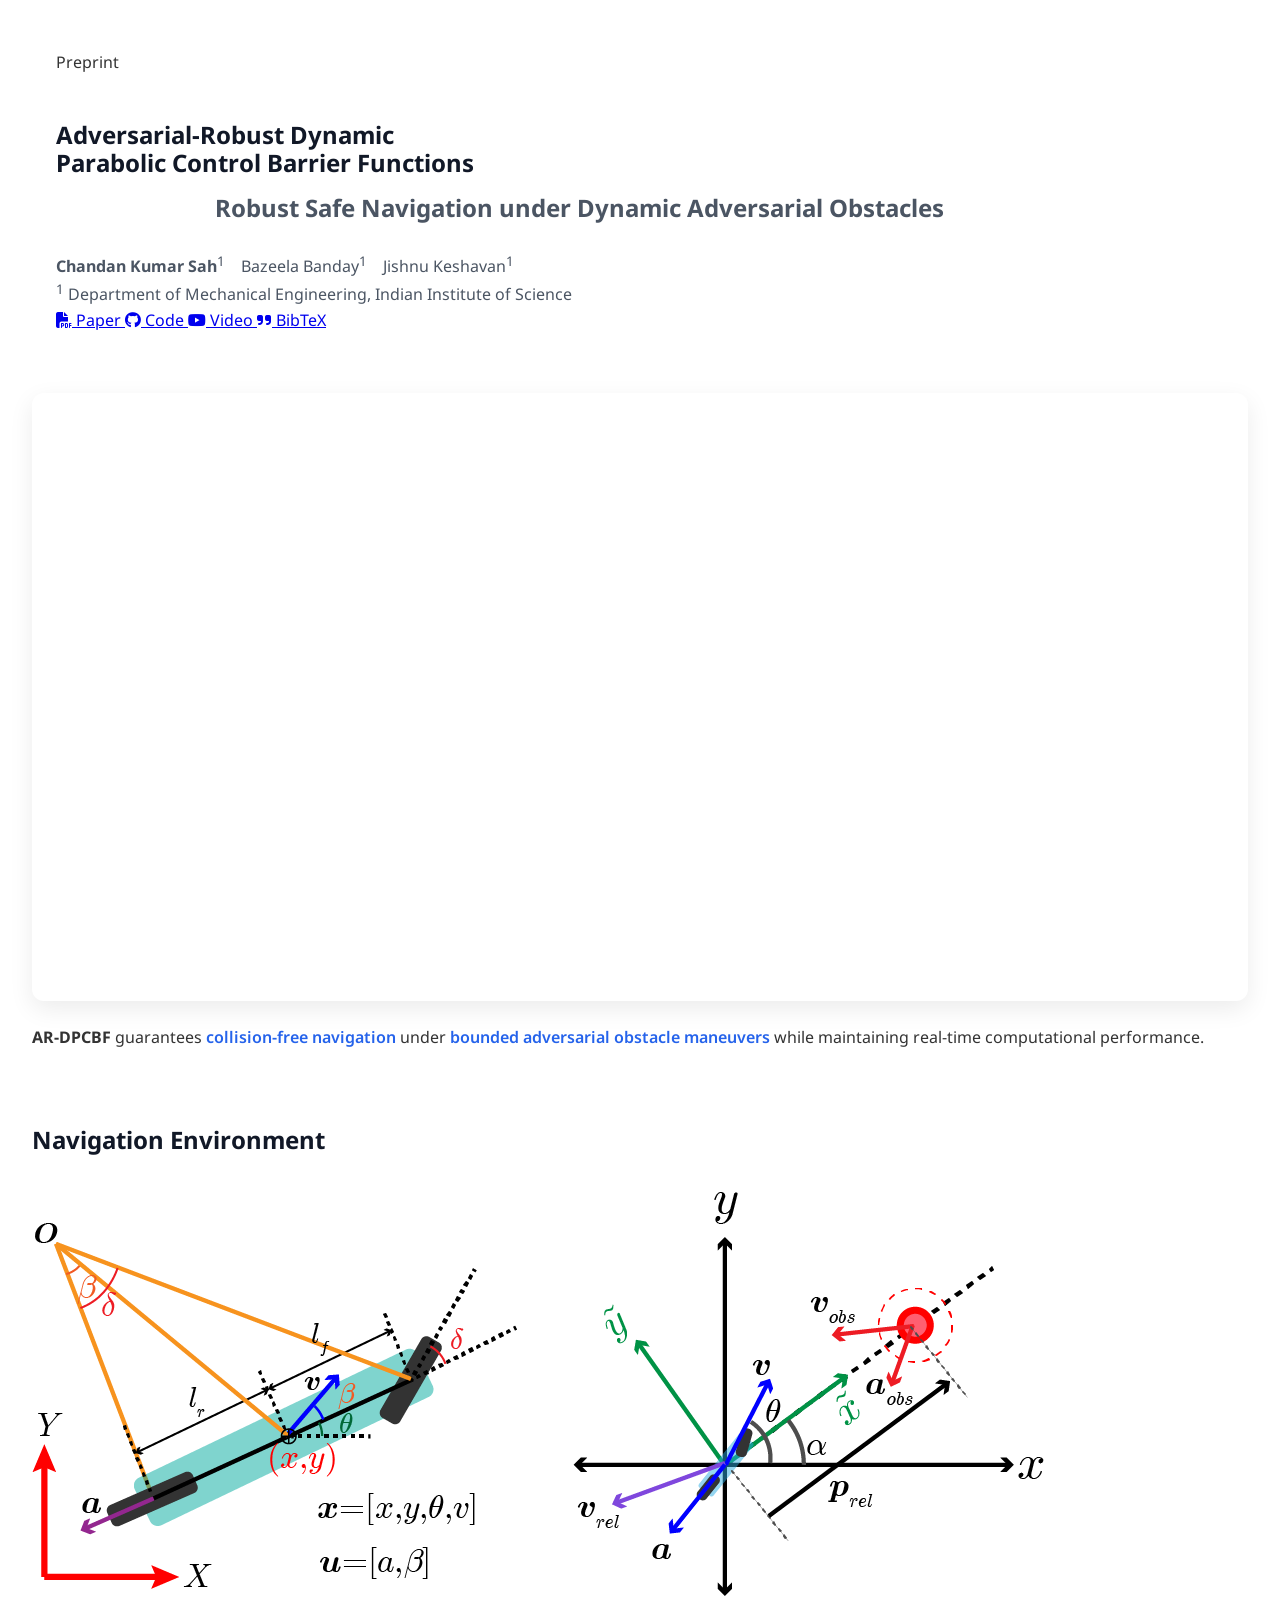
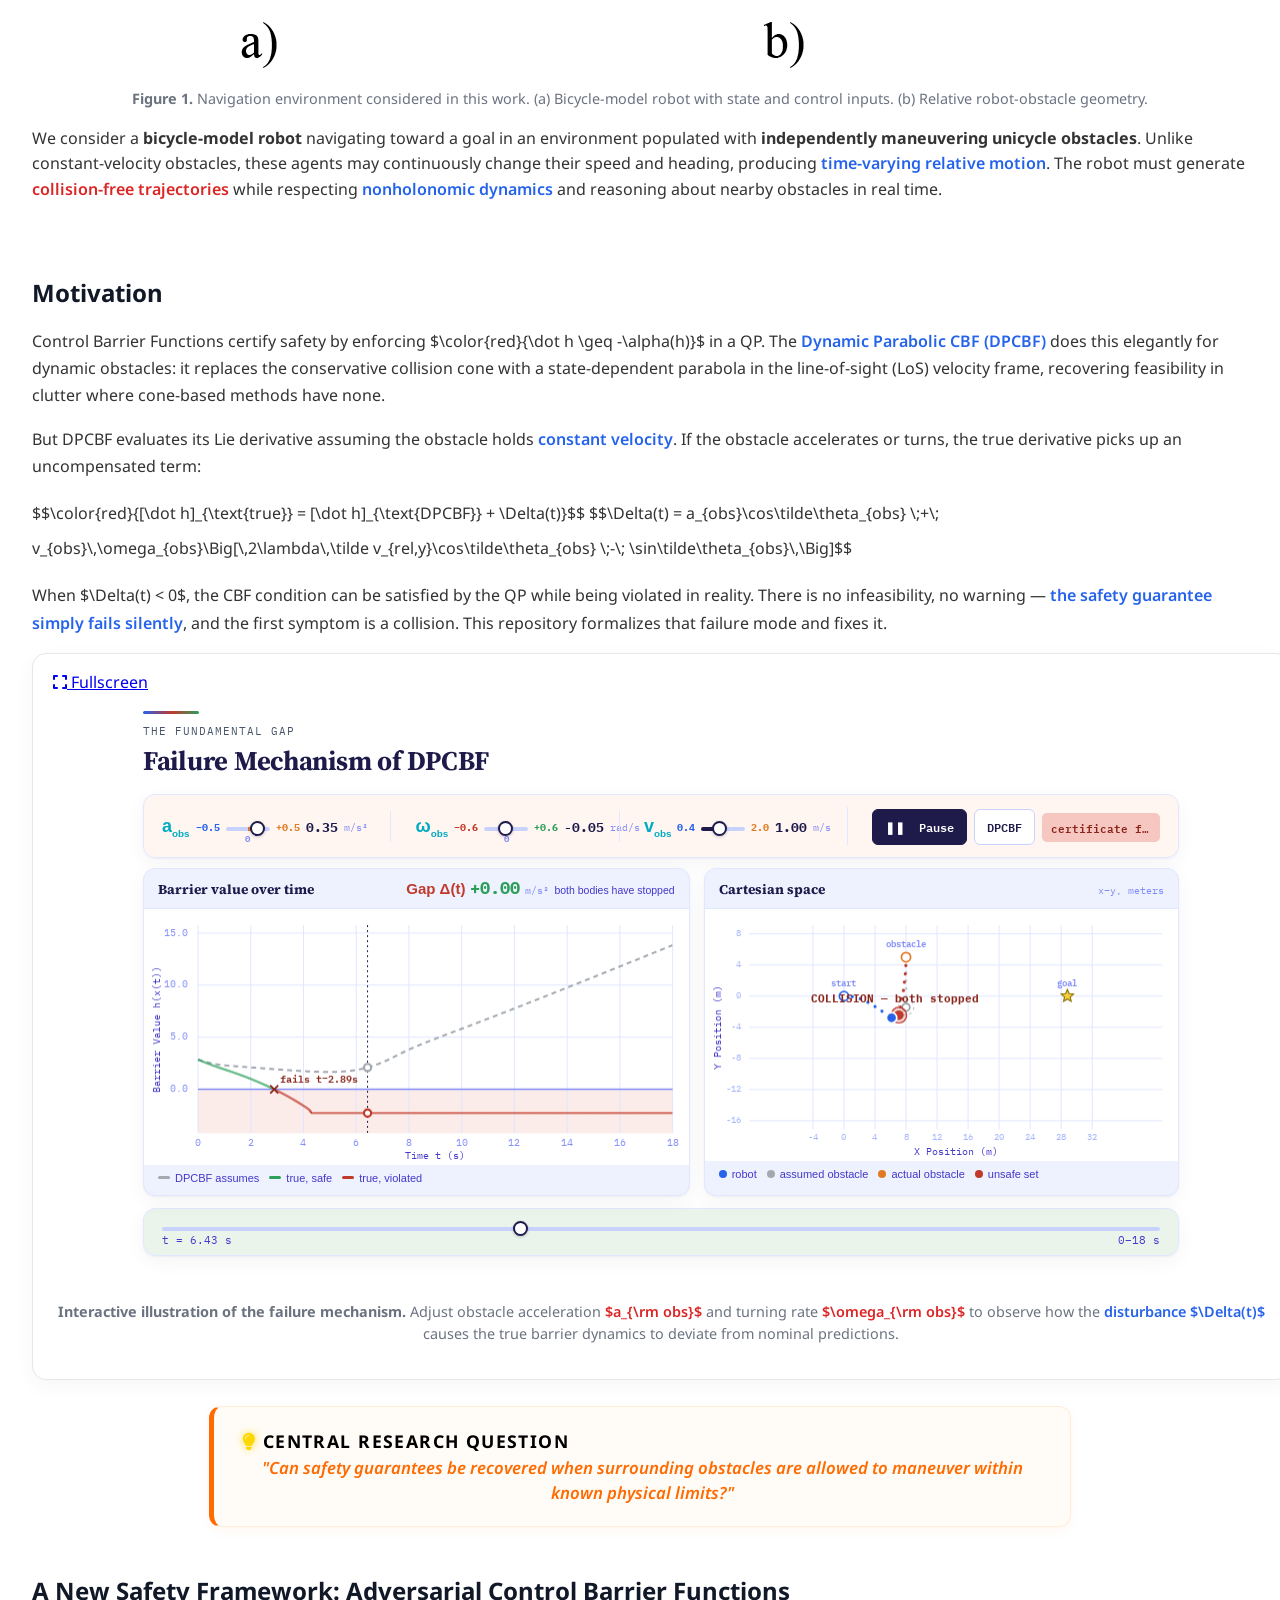
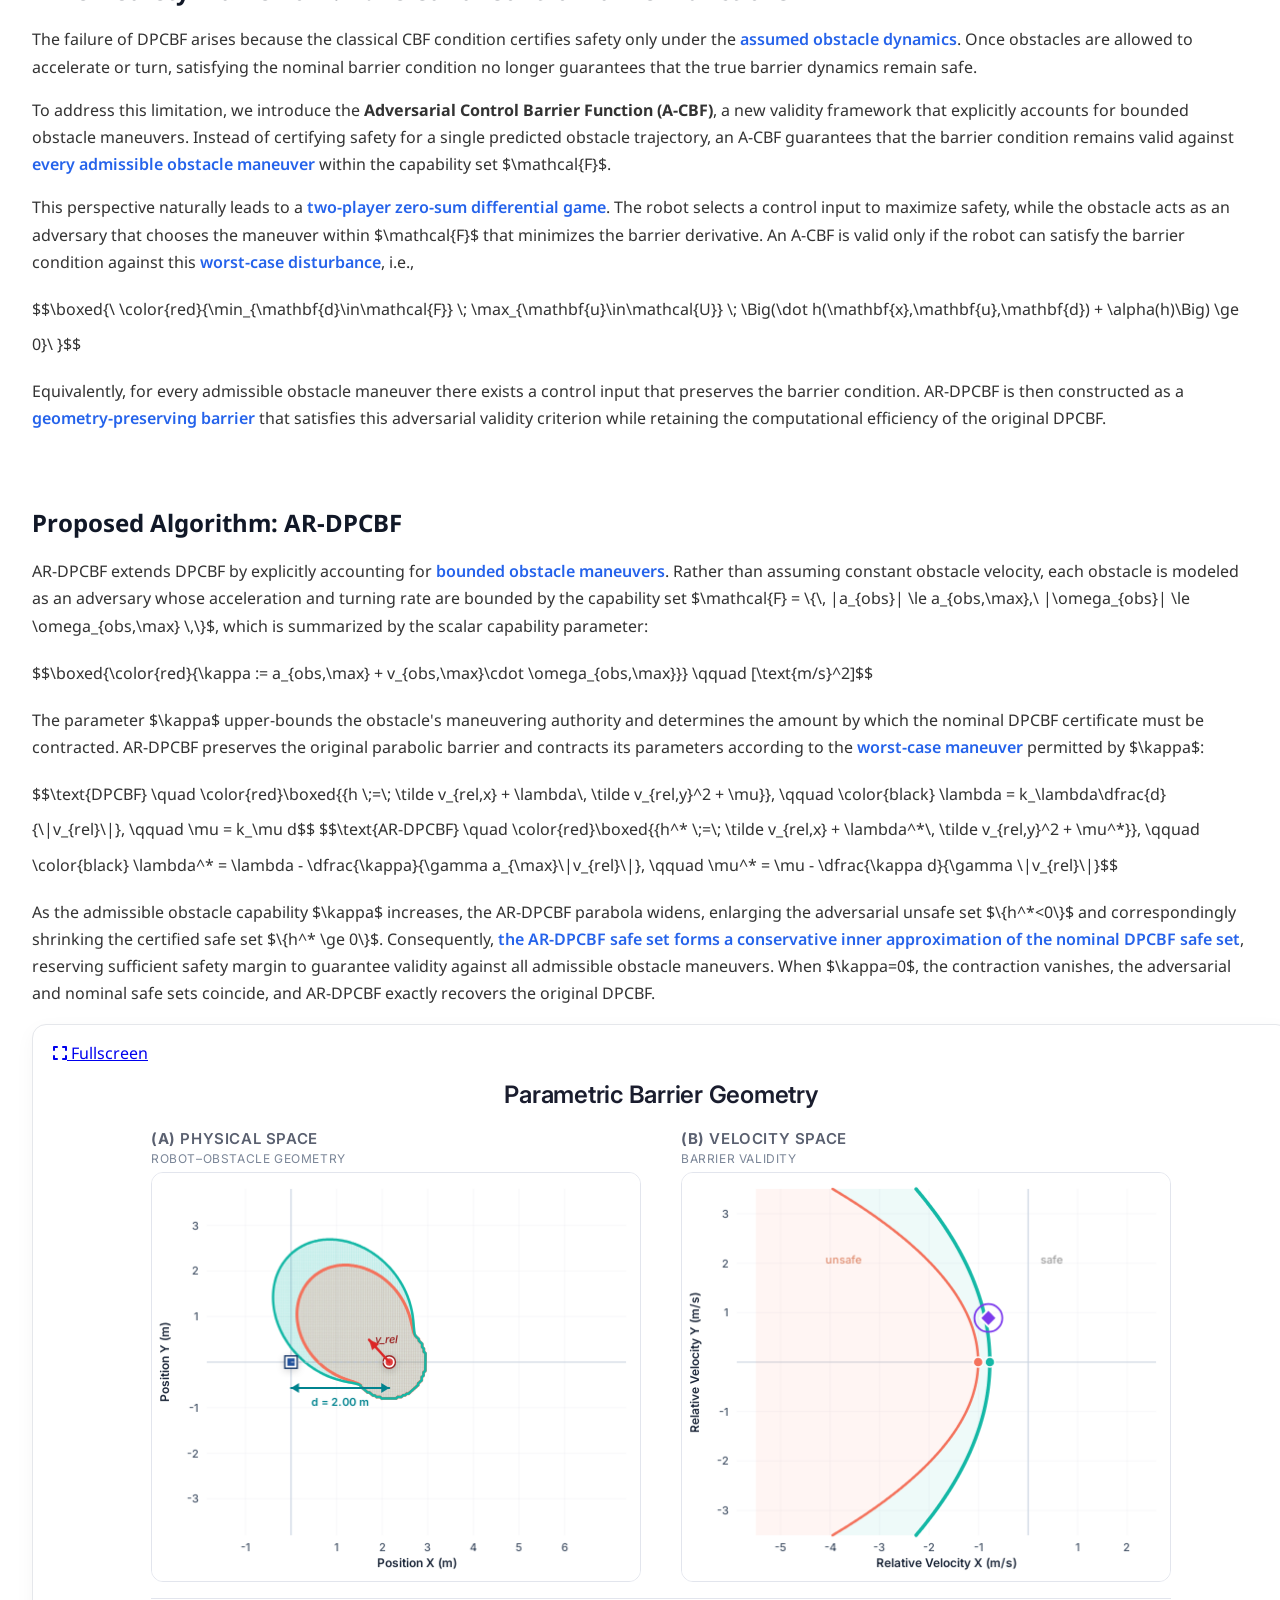
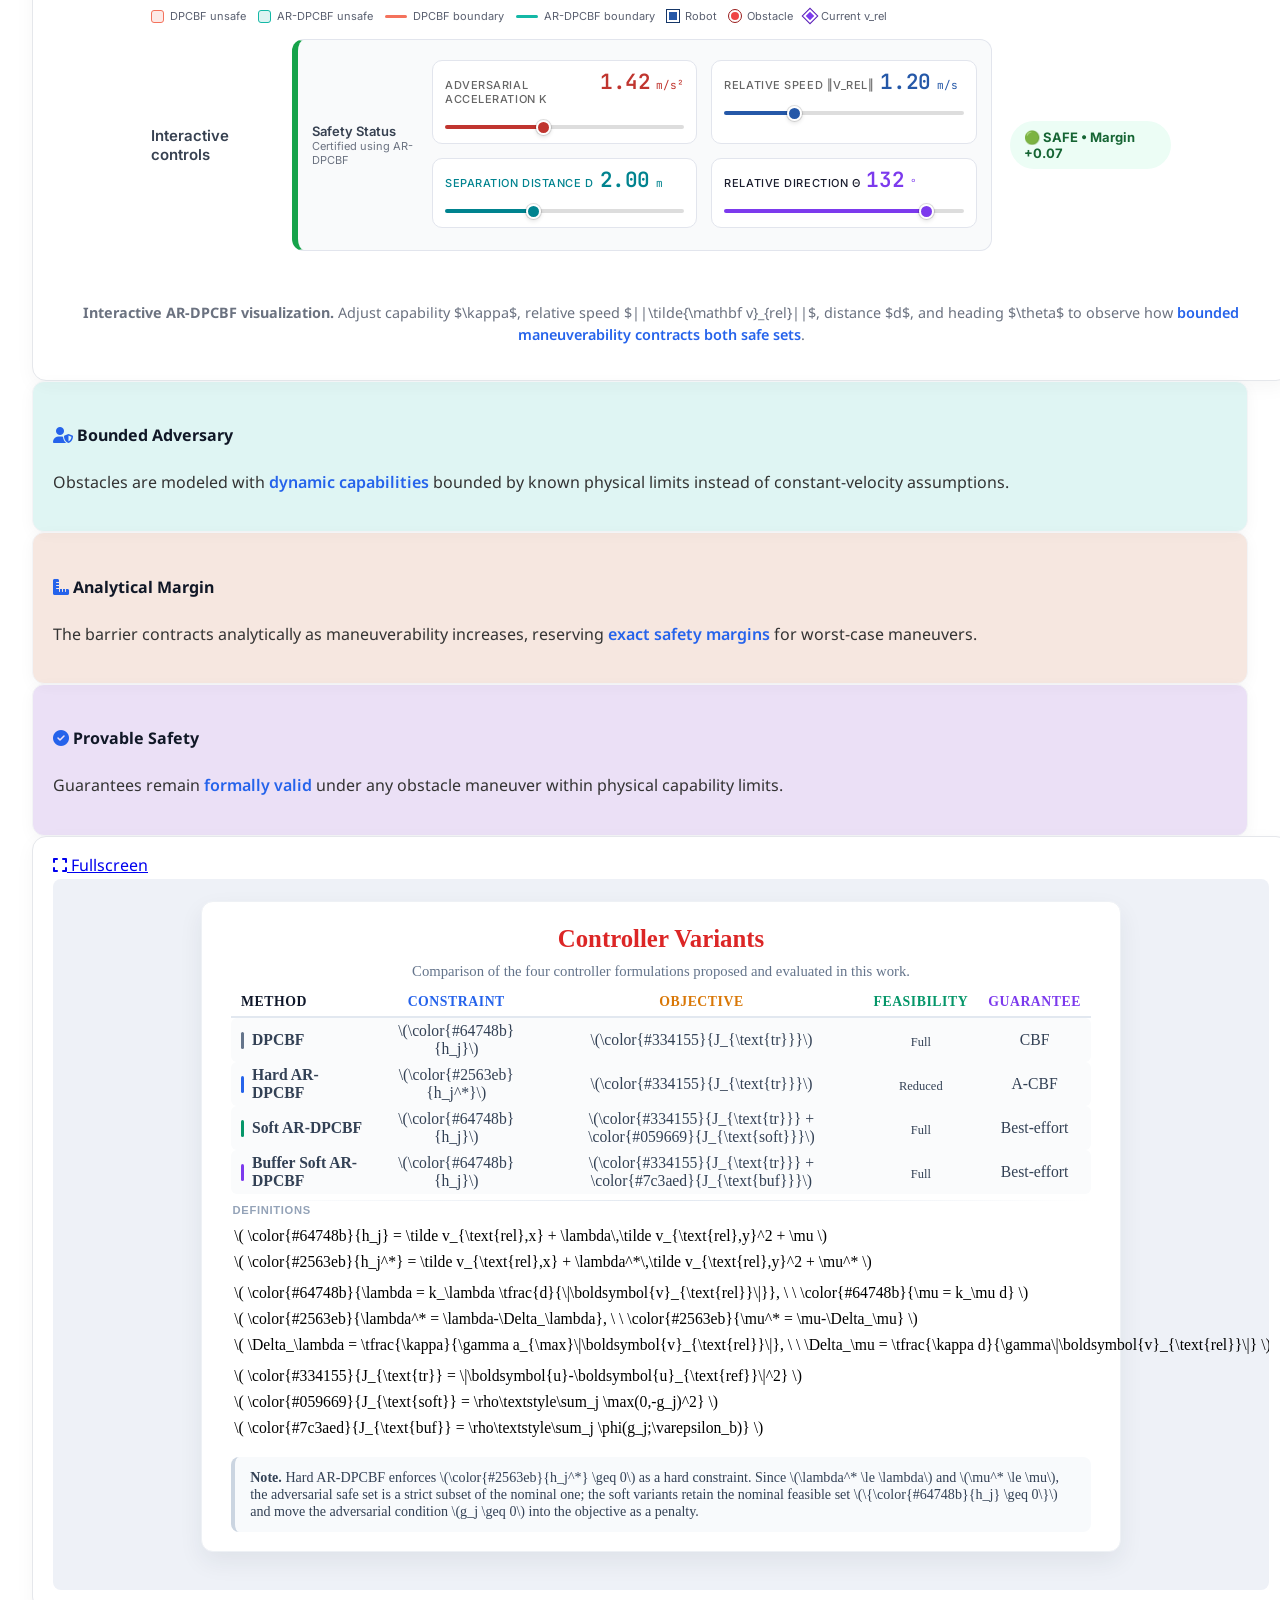
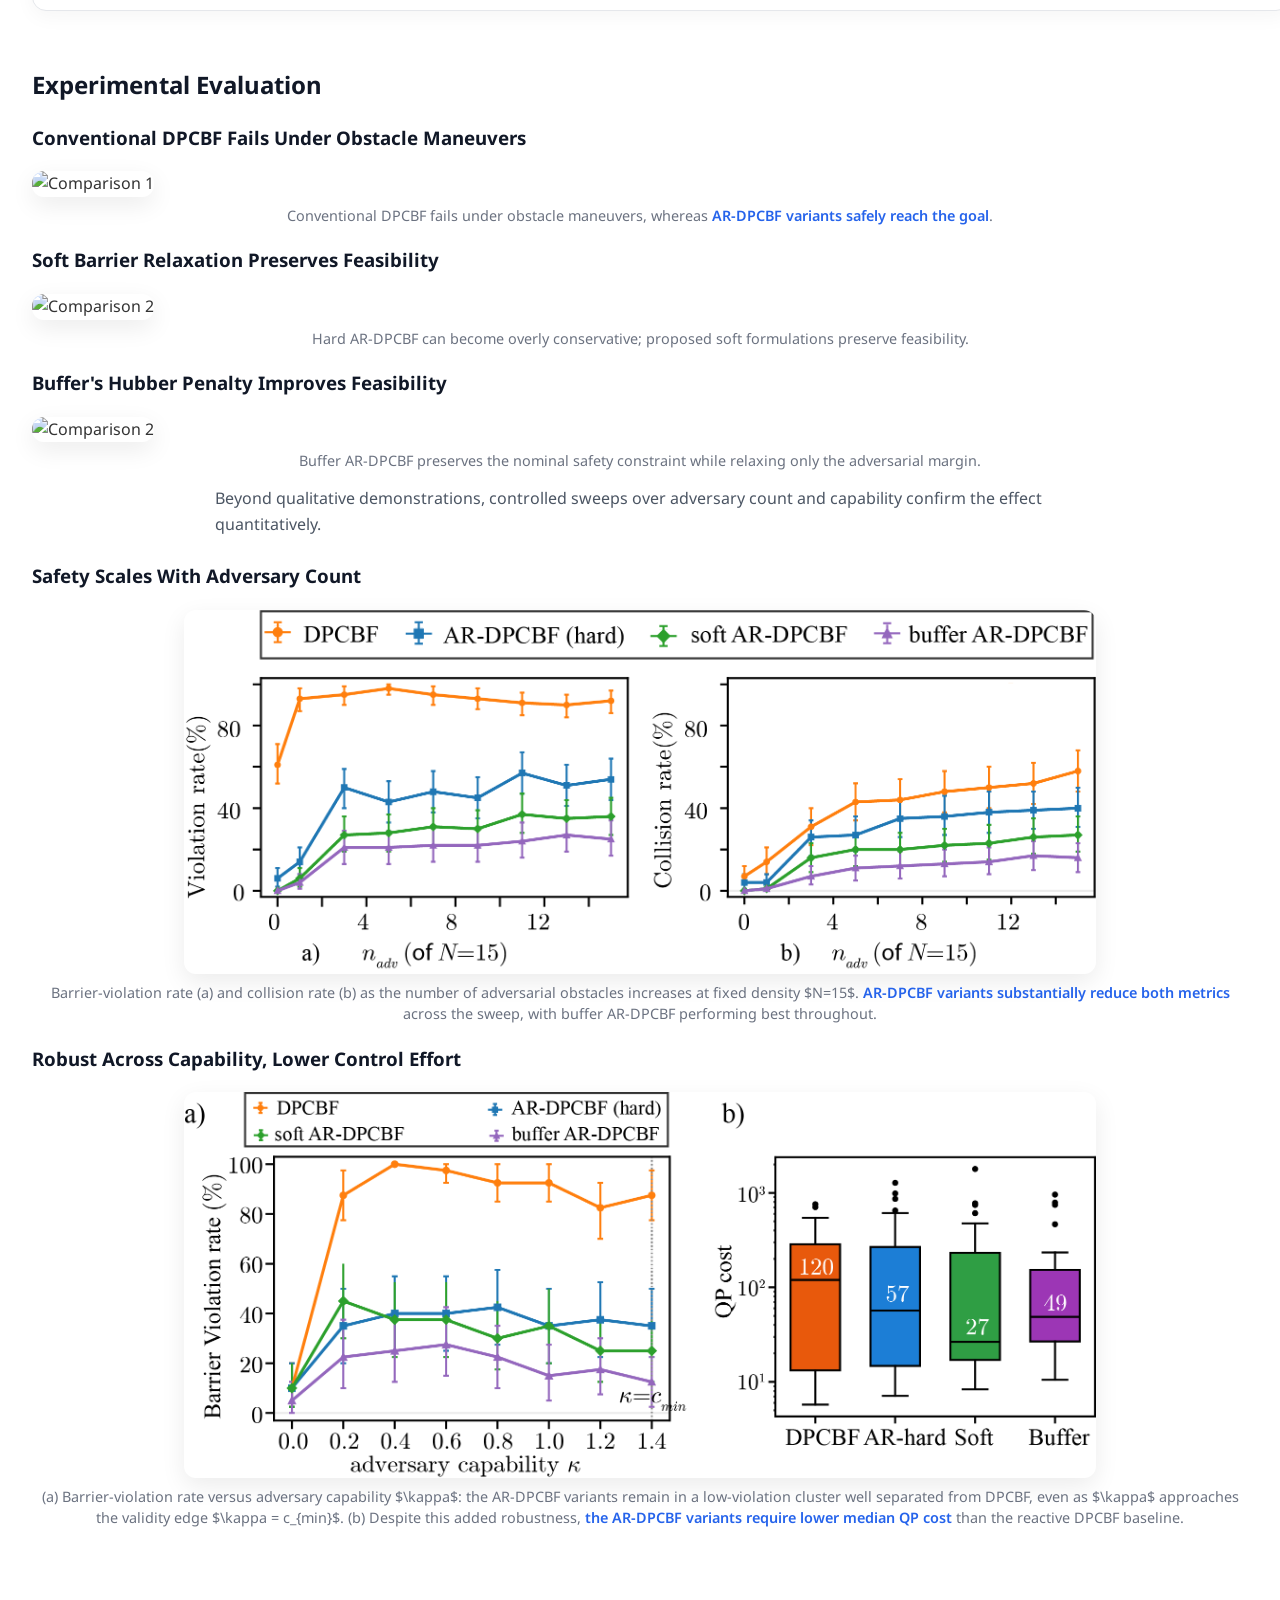
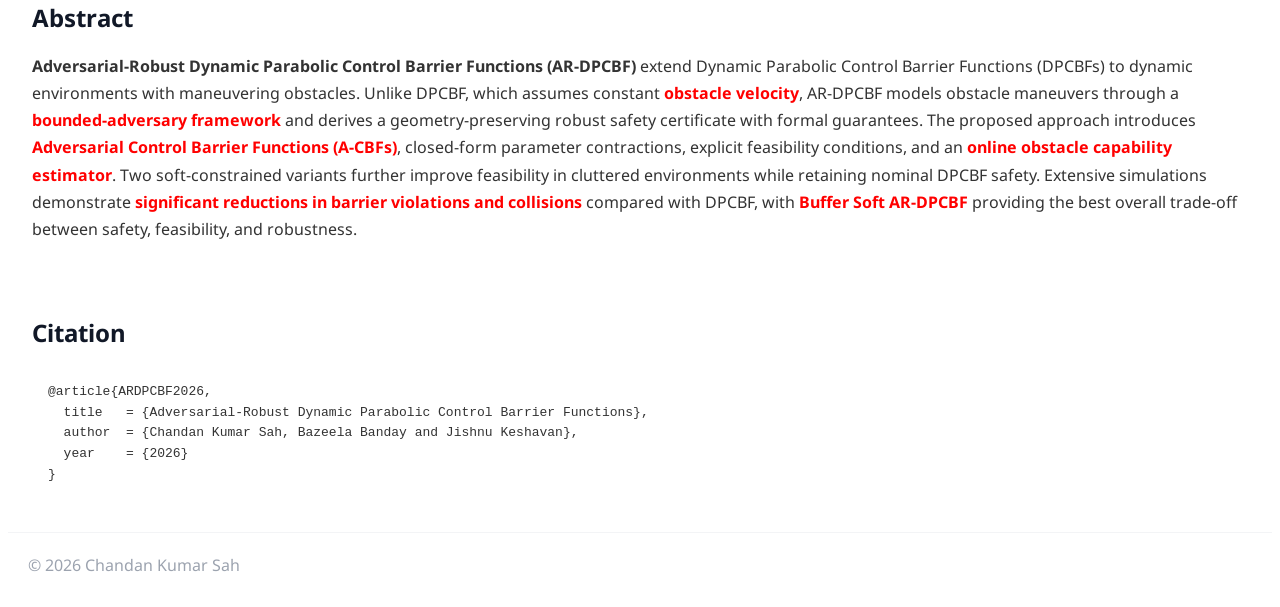
==== index.html @ 62195f5b "Update index.html" ====
<!DOCTYPE html>
<html lang="en">

<head>
    <!-- KaTeX (math-italic font genuinely derived from cmmi10 / cmmib10, unlike MathJax's redrawn approximation) -->
    <link rel="stylesheet" href="https://cdn.jsdelivr.net/npm/katex@0.16.9/dist/katex.min.css">
    <script defer src="https://cdn.jsdelivr.net/npm/katex@0.16.9/dist/katex.min.js"></script>
    <script defer src="https://cdn.jsdelivr.net/npm/katex@0.16.9/dist/contrib/auto-render.min.js"
        onload="renderMathInElement(document.body, {
            delimiters: [
                {left: '$$', right: '$$', display: true},
                {left: '\\[', right: '\\]', display: true},
                {left: '$', right: '$', display: false},
                {left: '\\(', right: '\\)', display: false}
            ]
        });"></script>

    <meta charset="UTF-8">
    <meta name="viewport" content="width=device-width, initial-scale=1">

    <title>Adversarial-Robust Dynamic Parabolic Control Barrier Functions</title>

    <meta name="description"
          content="Project page for Adversarial-Robust Dynamic Parabolic Control Barrier Functions">

    <!-- Fonts -->
    <link href="https://fonts.googleapis.com/css?family=Google+Sans|Noto+Sans|Castoro" rel="stylesheet">

    <!-- Bulma -->
    <link rel="stylesheet" href="https://cdn.jsdelivr.net/npm/bulma@0.9.4/css/bulma.min.css">

    <!-- Font Awesome -->
    <link rel="stylesheet" href="https://cdnjs.cloudflare.com/ajax/libs/font-awesome/6.6.0/css/all.min.css">

    <!-- Academicons -->
    <link rel="stylesheet" href="https://cdn.jsdelivr.net/gh/jpswalsh/academicons@1/css/academicons.min.css">

    <!-- Custom CSS -->
    <link rel="stylesheet" href="static/css/style.css">

    <!-- Scoped blue highlight style for important terms -->
    <style>
        .hl-blue { color: #2563eb; font-weight: 600; }
    </style>
</head>

<body>

<!-- HERO -->
<section class="hero section-compact">
    <div class="hero-body">
        <div class="container is-max-desktop has-text-centered">
            <span class="tag is-info is-medium is-rounded">Preprint</span>
            <br><br>

            <h1 class="title is-1 publication-title">
                Adversarial-Robust Dynamic<br>Parabolic Control Barrier Functions
            </h1>

            <h2 class="subtitle is-4">
                Robust Safe Navigation under Dynamic Adversarial Obstacles
            </h2>

            <!-- Authors -->
            <div class="is-size-5 publication-authors">
                <span class="author-block"><strong>Chandan Kumar Sah</strong><sup>1</sup></span>
                &nbsp;&nbsp;
                <span class="author-block">Bazeela Banday<sup>1</sup></span>
                &nbsp;&nbsp;
                <span class="author-block">Jishnu Keshavan<sup>1</sup></span>
            </div>

            <div class="is-size-5 publication-authors mt-2">
                <sup>1</sup> Department of Mechanical Engineering, Indian Institute of Science
            </div>

            <!-- Buttons -->
            <div class="buttons is-centered mt-4">
                <a href="#" class="button is-dark is-rounded">
                    <span class="icon"><i class="fas fa-file-pdf"></i></span>
                    <span>Paper</span>
                </a>
                <a href="#" class="button is-dark is-rounded">
                    <span class="icon"><i class="fab fa-github"></i></span>
                    <span>Code</span>
                </a>
                <a href="#" class="button is-dark is-rounded">
                    <span class="icon"><i class="fab fa-youtube"></i></span>
                    <span>Video</span>
                </a>
                <a href="#citation" class="button is-dark is-rounded">
                    <span class="icon"><i class="fas fa-quote-right"></i></span>
                    <span>BibTeX</span>
                </a>
            </div>
        </div>
    </div>
</section>

<!-- HERO VIDEO -->
<section class="section section-compact pt-0">
    <div class="container is-max-desktop">
        <video class="teaser-video" autoplay muted loop playsinline preload="auto">
            <source src="static/videos/hero_buffer.mp4" type="video/mp4">
            Your browser does not support the video tag.
        </video>
        <p class="has-text-centered is-size-5 mt-3">
            <strong>AR-DPCBF</strong> guarantees <span class="hl-blue">collision-free navigation</span> under <span class="hl-blue">bounded adversarial obstacle maneuvers</span> while maintaining real-time computational performance.
        </p>
    </div>
</section>

<!-- NAVIGATION ENVIRONMENT -->
<section class="section section-compact" id="problem-setup">
    <div class="container is-max-desktop">
        <h2 class="title is-3 has-text-centered">Navigation Environment</h2>
        <div class="columns is-vcentered">
            <!-- Figure -->
            <div class="column is-6">
                <img src="static/images/bicycle_kinematics_combined.png" alt="Navigation environment">
                <p class="figure-caption">
                    <strong>Figure 1.</strong> Navigation environment considered in this work.
                    (a) Bicycle-model robot with state and control inputs.
                    (b) Relative robot-obstacle geometry.
                </p>
            </div>

            <!-- Text -->
            <div class="column is-6">
                <p class="content is-medium has-text-justified">
                    We consider a <strong>bicycle-model robot</strong> navigating toward a goal in an environment populated with <strong>independently maneuvering unicycle obstacles</strong>. Unlike constant-velocity obstacles, these agents may continuously change their speed and heading, producing <span class="hl-blue">time-varying relative motion</span>. The robot must generate <span class="highlight">collision-free trajectories</span> while respecting <span class="hl-blue">nonholonomic dynamics</span> and reasoning about nearby obstacles in real time.
                </p>
            </div>
        </div>
    </div>
</section>

<!-- MOTIVATION TITLE & INTERACTIVE MOTIVATION -->
<section class="section section-compact pt-5" id="motivation">
    <div class="container is-max-desktop">
        <h2 class="title is-3 has-text-centered mb-3">Motivation</h2>
        <div class="content mb-5">
            <p style="line-height: 1.7;">
                Control Barrier Functions certify safety by enforcing $\color{red}{\dot h \geq -\alpha(h)}$ in a QP. The <span class="hl-blue">Dynamic Parabolic CBF (DPCBF)</span> does this elegantly for dynamic obstacles: it replaces the conservative collision cone with a state-dependent parabola in the line-of-sight (LoS) velocity frame, recovering feasibility in clutter where cone-based methods have none.
            </p>
            <p style="line-height: 1.7;">
                But DPCBF evaluates its Lie derivative assuming the obstacle holds <span class="hl-blue">constant velocity</span>. If the obstacle accelerates or turns, the true derivative picks up an uncompensated term:
            </p>
            <p class="has-text-centered" style="line-height: 2.2;">
                $$\color{red}{[\dot h]_{\text{true}} = [\dot h]_{\text{DPCBF}} + \Delta(t)}$$
                $$\Delta(t) = a_{obs}\cos\tilde\theta_{obs} \;+\; v_{obs}\,\omega_{obs}\Big[\,2\lambda\,\tilde v_{rel,y}\cos\tilde\theta_{obs} \;-\; \sin\tilde\theta_{obs}\,\Big]$$
            </p>
            <p style="line-height: 1.7;">
                When $\Delta(t) < 0$, the CBF condition can be satisfied by the QP while being violated in reality. There is no infeasibility, no warning &mdash; <span class="hl-blue">the safety guarantee simply fails silently</span>, and the first symptom is a collision. This repository formalizes that failure mode and fixes it.
            </p>
        </div>
        <div class="interactive-card">
            <div class="level is-mobile mb-2">
                <div class="level-left"></div>
                <div class="level-right">
                    <a href="static/interactive/motivation_updated.html" target="_blank" class="button is-light is-small is-rounded">
                        <span class="icon"><i class="fas fa-expand"></i></span>
                        <span>Fullscreen</span>
                    </a>
                </div>
            </div>

            <iframe src="static/interactive/motivation_updated.html" class="interactive-frame" scrolling="no" style="overflow: hidden;" loading="lazy"></iframe>

            <p class="figure-caption mt-3">
                <strong>Interactive illustration of the failure mechanism.</strong> Adjust obstacle acceleration <span class="highlight">$a_{\rm obs}$</span> and turning rate <span class="highlight">$\omega_{\rm obs}$</span> to observe how the <span class="hl-blue">disturbance $\Delta(t)$</span> causes the true barrier dynamics to deviate from nominal predictions.
            </p>
        </div>
    </div>
</section>

<!-- HIGHLIGHTED CENTRAL QUESTION CALLOUT -->
<section class="section py-3">
    <div class="container is-max-desktop">
        <div class="question-callout py-3 my-2">
            <div class="has-text-centered mb-3">
                <span class="uppercase-label" style="color: #000000; font-size: 1.1rem;">
                    <i class="fas fa-lightbulb mr-2" style="color: #FFD700; text-shadow: 0 0 8px rgba(255, 215, 0, 0.8);"></i> Central Research Question
                </span>
            </div>
            <h3 class="callout-question has-text-centered" style="color: #000000; font-size: 1.65rem; line-height: 1.5;">
                "Can safety guarantees be recovered when surrounding obstacles are allowed to maneuver within known physical limits?"
            </h3>
        </div>
    </div>
</section>

<!-- A NEW SAFETY FRAMEWORK: A-CBF -->
<section class="section section-compact py-5" id="acbf">
    <div class="container is-max-desktop">
        <h2 class="title is-3 has-text-centered mb-4">A New Safety Framework: Adversarial Control Barrier Functions</h2>
        <div class="content mb-5">
            <p style="line-height: 1.7;">
                The failure of DPCBF arises because the classical CBF condition certifies safety only under the <span class="hl-blue">assumed obstacle dynamics</span>. Once obstacles are allowed to accelerate or turn, satisfying the nominal barrier condition no longer guarantees that the true barrier dynamics remain safe.
            </p>
            <p style="line-height: 1.7;">
                To address this limitation, we introduce the <strong>Adversarial Control Barrier Function (A-CBF)</strong>, a new validity framework that explicitly accounts for bounded obstacle maneuvers. Instead of certifying safety for a single predicted obstacle trajectory, an A-CBF guarantees that the barrier condition remains valid against <span class="hl-blue">every admissible obstacle maneuver</span> within the capability set $\mathcal{F}$.
            </p>
            <p style="line-height: 1.7;">
                This perspective naturally leads to a <span class="hl-blue">two-player zero-sum differential game</span>. The robot selects a control input to maximize safety, while the obstacle acts as an adversary that chooses the maneuver within $\mathcal{F}$ that minimizes the barrier derivative. An A-CBF is valid only if the robot can satisfy the barrier condition against this <span class="hl-blue">worst-case disturbance</span>, i.e.,
            </p>
            <p class="has-text-centered" style="line-height: 2.2;">
                $$\boxed{\ \color{red}{\min_{\mathbf{d}\in\mathcal{F}} \; \max_{\mathbf{u}\in\mathcal{U}} \; \Big(\dot h(\mathbf{x},\mathbf{u},\mathbf{d}) + \alpha(h)\Big) \ge 0}\ }$$
            </p>
            <p style="line-height: 1.7;">
                Equivalently, for every admissible obstacle maneuver there exists a control input that preserves the barrier condition. AR-DPCBF is then constructed as a <span class="hl-blue">geometry-preserving barrier</span> that satisfies this adversarial validity criterion while retaining the computational efficiency of the original DPCBF.
            </p>
        </div>
    </div>
</section>

<!-- PROPOSED ALGORITHM: AR-DPCBF -->
<section class="section section-compact py-6" id="insight">
    <div class="container is-max-desktop">
        <h2 class="title is-3 has-text-centered mb-4">Proposed Algorithm: AR-DPCBF</h2>
        <div class="content mb-5">
            <p style="line-height: 1.7;">
                AR-DPCBF extends DPCBF by explicitly accounting for <span class="hl-blue">bounded obstacle maneuvers</span>. Rather than assuming constant obstacle velocity, each obstacle is modeled as an adversary whose acceleration and turning rate are bounded by the capability set $\mathcal{F} = \{\, |a_{obs}| \le a_{obs,\max},\ |\omega_{obs}| \le \omega_{obs,\max} \,\}$, which is summarized by the scalar capability parameter:
            </p>
            <p class="has-text-centered" style="line-height: 2.2;">
                $$\boxed{\color{red}{\kappa := a_{obs,\max} + v_{obs,\max}\cdot \omega_{obs,\max}}} \qquad [\text{m/s}^2]$$
            </p>
            <p style="line-height: 1.7;">
                The parameter $\kappa$ upper-bounds the obstacle's maneuvering authority and determines the amount by which the nominal DPCBF certificate must be contracted. AR-DPCBF preserves the original parabolic barrier and contracts its parameters according to the <span class="hl-blue">worst-case maneuver</span> permitted by $\kappa$:
            </p>
            <p class="has-text-centered" style="line-height: 2.2;">
                $$\text{DPCBF} \quad \color{red}\boxed{{h \;=\; \tilde v_{rel,x} + \lambda\, \tilde v_{rel,y}^2 + \mu}}, \qquad \color{black} \lambda = k_\lambda\dfrac{d}{\|v_{rel}\|}, \qquad \mu = k_\mu d$$
                $$\text{AR-DPCBF} \quad \color{red}\boxed{{h^* \;=\; \tilde v_{rel,x} + \lambda^*\, \tilde v_{rel,y}^2 + \mu^*}}, \qquad \color{black} \lambda^* = \lambda - \dfrac{\kappa}{\gamma a_{\max}\|v_{rel}\|}, \qquad \mu^* = \mu - \dfrac{\kappa d}{\gamma \|v_{rel}\|}$$
            </p>
            <p style="line-height: 1.7;">
                As the admissible obstacle capability $\kappa$ increases, the AR-DPCBF parabola widens, enlarging the adversarial unsafe set $\{h^*<0\}$ and correspondingly shrinking the certified safe set $\{h^* \ge 0\}$. Consequently, <span class="hl-blue">the AR-DPCBF safe set forms a conservative inner approximation of the nominal DPCBF safe set</span>, reserving sufficient safety margin to guarantee validity against all admissible obstacle maneuvers. When $\kappa=0$, the contraction vanishes, the adversarial and nominal safe sets coincide, and AR-DPCBF exactly recovers the original DPCBF.
            </p>
        </div>

        <!-- Interactive Visualization Card -->
        <div class="interactive-card">
            <div class="level is-mobile mb-2">
                <div class="level-left"></div>
                <div class="level-right">
                    <a href="static/interactive/ar_dpcbf_variation_embed_updated.html" target="_blank" class="button is-light is-small is-rounded">
                        <span class="icon"><i class="fas fa-expand"></i></span>
                        <span>Fullscreen</span>
                    </a>
                </div>
            </div>

            <iframe src="static/interactive/ar_dpcbf_variation_embed_updated.html" class="interactive-frame frame-large" scrolling="no" style="overflow: hidden;" loading="lazy"></iframe>

            <p class="figure-caption mt-3">
                <strong>Interactive AR-DPCBF visualization.</strong> Adjust capability $\kappa$, relative speed $||\tilde{\mathbf v}_{rel}||$, distance $d$, and heading $\theta$ to observe how <span class="hl-blue">bounded maneuverability contracts both safe sets</span>.
            </p>
        </div>

        <!-- Three Key Ideas -->
        <div class="columns is-variable is-4 mt-3">
            <div class="column">
                <div class="box insight-box p-5" style="background-color: rgba(129, 216, 208, 0.25);">
                    <h4 class="title is-5 mb-3"><i class="fas fa-user-shield text-accent mr-1"></i> Bounded Adversary</h4>
                    <p style="line-height: 1.6;">Obstacles are modeled with <span class="hl-blue">dynamic capabilities</span> bounded by known physical limits instead of constant-velocity assumptions.</p>
                </div>
            </div>
            <div class="column">
                <div class="box insight-box p-5" style="background-color: rgba(217, 158, 130, 0.25);">
                    <h4 class="title is-5 mb-3"><i class="fas fa-ruler-combined text-accent mr-1"></i> Analytical Margin</h4>
                    <p style="line-height: 1.6;">The barrier contracts analytically as maneuverability increases, reserving <span class="hl-blue">exact safety margins</span> for worst-case maneuvers.</p>
                </div>
            </div>
            <div class="column">
                <div class="box insight-box p-5" style="background-color: rgba(174, 130, 217, 0.25);">
                    <h4 class="title is-5 mb-3"><i class="fas fa-check-circle text-accent mr-1"></i> Provable Safety</h4>
                    <p style="line-height: 1.6;">Guarantees remain <span class="hl-blue">formally valid</span> under any obstacle maneuver within physical capability limits.</p>
                </div>
            </div>
        </div>

        <!-- Controller Variants Table -->
        <div class="interactive-card mt-4">
            <div class="level is-mobile mb-2">
                <div class="level-left"></div>
                <div class="level-right">
                    <a href="static/interactive/comparison_table_updated.html" target="_blank" class="button is-light is-small is-rounded">
                        <span class="icon"><i class="fas fa-expand"></i></span>
                        <span>Fullscreen</span>
                    </a>
                </div>
            </div>

            <iframe src="static/interactive/comparison_table_updated.html" class="interactive-frame" scrolling="no" style="overflow: hidden;" loading="lazy"></iframe>
        </div>
    </div>
</section>

<!-- EXPERIMENTAL EVALUATION -->
<section class="section section-compact py-6" id="results">
    <div class="container is-max-desktop">
        <h2 class="title is-3 has-text-centered mb-4">Experimental Evaluation</h2>

        <div class="result-card mb-4">
            <h3 class="title is-4 mb-3">Conventional DPCBF Fails Under Obstacle Maneuvers</h3>
            <img src="static/gifs/demo_compare_13_status.gif" alt="Comparison 1" class="result-gif">
            <p class="figure-caption mt-3">Conventional DPCBF fails under obstacle maneuvers, whereas <span class="hl-blue">AR-DPCBF variants safely reach the goal</span>.</p>
        </div>

        <div class="result-card mb-4">
            <h3 class="title is-4 mb-3">Soft Barrier Relaxation Preserves Feasibility</h3>
            <img src="static/gifs/demo_compare_softbuf_status.gif" alt="Comparison 2" class="result-gif">
            <p class="figure-caption mt-3">Hard AR-DPCBF can become overly conservative; proposed soft formulations preserve feasibility.</p>
        </div>
        <div class="result-card mb-4">
            <h3 class="title is-4 mb-3">Buffer's Hubber Penalty Improves Feasibility</h3>
            <img src="static/gifs/demo_compare_bufonly_status.gif" alt="Comparison 2" class="result-gif">
            <p class="figure-caption mt-3">Buffer AR-DPCBF preserves the nominal safety constraint while relaxing only the adversarial margin.</p>
        </div>

        <p class="subtitle has-text-centered results-subtitle mt-5 mb-4" style="line-height: 1.6;">
            Beyond qualitative demonstrations, controlled sweeps over adversary count and capability confirm the effect quantitatively.
        </p>

        <div class="result-card mb-4">
            <h3 class="title is-4 mb-3">Safety Scales With Adversary Count</h3>
            <img src="static/images/fig_adversary_sweep_updated.png" alt="Violation and collision rate versus number of adversaries" class="result-figure">
            <p class="figure-caption mt-3">Barrier-violation rate (a) and collision rate (b) as the number of adversarial obstacles increases at fixed density $N=15$. <span class="hl-blue">AR-DPCBF variants substantially reduce both metrics</span> across the sweep, with buffer AR-DPCBF performing best throughout.</p>
        </div>

        <div class="result-card mb-4">
            <h3 class="title is-4 mb-3">Robust Across Capability, Lower Control Effort</h3>
            <img src="static/images/k_sweep_cost.png" alt="Barrier violation rate versus adversary capability and QP cost comparison" class="result-figure">
            <p class="figure-caption mt-3">(a) Barrier-violation rate versus adversary capability $\kappa$: the AR-DPCBF variants remain in a low-violation cluster well separated from DPCBF, even as $\kappa$ approaches the validity edge $\kappa = c_{min}$. (b) Despite this added robustness, <span class="hl-blue">the AR-DPCBF variants require lower median QP cost</span> than the reactive DPCBF baseline.</p>
        </div>
    </div>
</section>

<!-- ABSTRACT -->
<section class="section section-compact py-6" id="abstract">
    <div class="container is-max-desktop">
        <h2 class="title is-3 has-text-centered mb-3">Abstract</h2>
        <div class="content abstract-content p-4">
            <p class="has-text-justified" style="line-height: 1.7;">
                <strong>Adversarial-Robust Dynamic Parabolic Control Barrier Functions (AR-DPCBF)</strong> extend Dynamic Parabolic Control Barrier Functions (DPCBFs) to dynamic environments with maneuvering obstacles. Unlike DPCBF, which assumes constant <span style="color: #ff0000; font-weight: bold;">obstacle velocity</span>, AR-DPCBF models obstacle maneuvers through a <span style="color: #ff0000; font-weight: bold;">bounded-adversary framework</span> and derives a geometry-preserving robust safety certificate with formal guarantees. The proposed approach introduces <span style="color: #ff0000; font-weight: bold;">Adversarial Control Barrier Functions (A-CBFs)</span>, closed-form parameter contractions, explicit feasibility conditions, and an <span style="color: #ff0000; font-weight: bold;">online obstacle capability estimator</span>. Two soft-constrained variants further improve feasibility in cluttered environments while retaining nominal DPCBF safety. Extensive simulations demonstrate <span style="color: #ff0000; font-weight: bold;">significant reductions in barrier violations and collisions</span> compared with DPCBF, with <span style="color: #ff0000; font-weight: bold;">Buffer Soft AR-DPCBF</span> providing the best overall trade-off between safety, feasibility, and robustness.
            </p>
        </div>
    </div>
</section>

<!-- CITATION -->
<section class="section section-compact py-6" id="citation">
    <div class="container is-max-desktop">
        <h2 class="title is-3 has-text-centered mb-3">Citation</h2>
<pre><code>@article{ARDPCBF2026,
  title   = {Adversarial-Robust Dynamic Parabolic Control Barrier Functions},
  author  = {Chandan Kumar Sah, Bazeela Banday and Jishnu Keshavan},
  year    = {2026}
}</code></pre>
    </div>
</section>

<footer class="footer">
    <div class="content has-text-centered">
        © 2026 Chandan Kumar Sah
    </div>
</footer>

<!-- Automatic Iframe Height Resizer Script -->
<script>
    function autoResizeIframe(iframe) {
        try {
            iframe.style.height = '0px';
            const doc = iframe.contentWindow.document;
            const bodyHeight = doc.body.scrollHeight;
            const htmlHeight = doc.documentElement.scrollHeight;
            const newHeight = Math.max(bodyHeight, htmlHeight);
            iframe.style.height = (newHeight + 15) + 'px';
        } catch (e) {
            console.warn('Iframe auto-resize fallback active');
        }
    }

    window.addEventListener('DOMContentLoaded', () => {
        const iframes = document.querySelectorAll('.interactive-frame');
        iframes.forEach(iframe => {
            iframe.addEventListener('load', () => autoResizeIframe(iframe));
            window.addEventListener('resize', () => autoResizeIframe(iframe));
        });
    });
</script>

</body>
</html>
---- static/css/style.css ----
/* ==========================================================
   AR-DPCBF Project Page - Optimized Stylesheet
   ========================================================== */

html {
    scroll-behavior: smooth;
}

body {
    font-family: "Google Sans", "Noto Sans", sans-serif;
    color: #333;
    background: #ffffff;
    line-height: 1.6;
}

/* Base Section & Spacing Control */
.section-compact {
    padding: 1.1rem 1.5rem !important;
}

.hero-body {
    padding: 1.5rem 1.5rem;
}

.title {
    color: #111827;
    font-weight: 700;
}

.title.is-3 {
    margin-bottom: 0.75rem;
}

.subtitle {
    color: #4b5563;
    max-width: 850px;
    margin: 0 auto 1.5rem auto;
    line-height: 1.5;
}

/* Subtle Inline Highlights */
.highlight {
    color: #dc2626;
    font-weight: 600;
}

.content p {
    margin-bottom: 1rem;
}

/* Hero Section */
.hero {
    background: #fff;
}

.publication-title {
    line-height: 1.2;
    margin-bottom: 0.75rem;
}

.publication-authors {
    color: #4b5563;
}

.teaser-video {
    width: 100%;
    border-radius: 12px;
    box-shadow: 0 8px 24px rgba(0,0,0,.08);
}

.figure-caption {
    margin-top: 0.5rem;
    text-align: center;
    font-size: 0.9rem;
    color: #6b7280;
    line-height: 1.5;
}

/* ==========================================================
   Central Research Question Callout Box (Bright Orange)
   ========================================================== */
.question-callout {
    background: #fffcf8; /* Subtle warm white tint */
    border: 1.5px solid #ffedd5; /* Soft orange outer border */
    border-left: 5px solid #ff6b00; /* Bright orange side accent */
    border-radius: 12px;
    padding: 1.25rem 1.75rem;
    margin: 0.5rem auto;
    box-shadow: 0 4px 12px rgba(255, 107, 0, 0.05);
    max-width: 800px;
}

.uppercase-label {
    text-transform: uppercase;
    font-size: 0.75rem;
    font-weight: 700;
    letter-spacing: 0.08em;
    color: #ea580c; /* Deep orange label */
}

.icon-accent {
    color: #ff6b00; /* Bright orange icon */
}

.callout-question {
    color: #ff6b00 !important; /* Bright orange question text */
    font-size: 1.05rem !important; /* Decreased font size */
    font-weight: 600 !important;
    font-style: italic;
    line-height: 1.5 !important;
    text-align: center;
    margin: 0 !important;
}

/* ==========================================================
   Interactive Cards & Dynamic Iframe Heights
   ========================================================== */
.interactive-card {
    background: #ffffff;
    border: 1px solid #e5e7eb;
    border-radius: 14px;
    padding: 1rem 1.25rem 1.25rem 1.25rem;
    box-shadow: 0 6px 20px rgba(0, 0, 0, 0.04);
    width: 100%;
}

.interactive-frame {
    width: 100%;
    height: 860px; /* Fully displays motivation.html without scrollbar */
    border: none;
    border-radius: 8px;
    background: #ffffff;
    display: block;
    overflow: hidden;
}

/* Increased height for the AR-DPCBF variation embed */
.interactive-frame.frame-large {
    height: 920px;
}

/* ==========================================================
   Boxes, Results & Footer
   ========================================================== */
.box {
    border-radius: 12px;
    box-shadow: 0 4px 16px rgba(0,0,0,.04);
    border: 1px solid #f3f4f6;
}

.insight-box {
    height: 100%;
    padding: 1.25rem;
}

.text-accent {
    color: #2563eb;
}

.result-card {
    background: #ffffff;
}

.result-gif {
    width: 100%;
    border-radius: 12px;
    box-shadow: 0 8px 24px rgba(0,0,0,0.08);
}

/* Static result figures (quantitative sweep plots) shown smaller than the demo GIFs */
.result-figure {
    width: 75%;
    display: block;
    margin: 0 auto;
    border-radius: 12px;
    box-shadow: 0 8px 24px rgba(0,0,0,0.08);
}

pre {
    border-radius: 8px;
    padding: 1rem;
}

.footer {
    background: #ffffff;
    border-top: 1px solid #f3f4f6;
    padding: 1.25rem;
    color: #9ca3af;
}

/* Responsive Adjustments */
@media screen and (max-width: 850px) {
    .section-compact {
        padding: 1rem 1rem !important;
    }
    
    .interactive-frame {
        height: 1050px; /* Automatically expands on smaller screens when controls stack */
    }

    .interactive-frame.frame-large {
        height: 1100px;
    }

    .question-callout {
        padding: 1rem;
    }

    .callout-question {
        font-size: 0.98rem !important;
    }
}
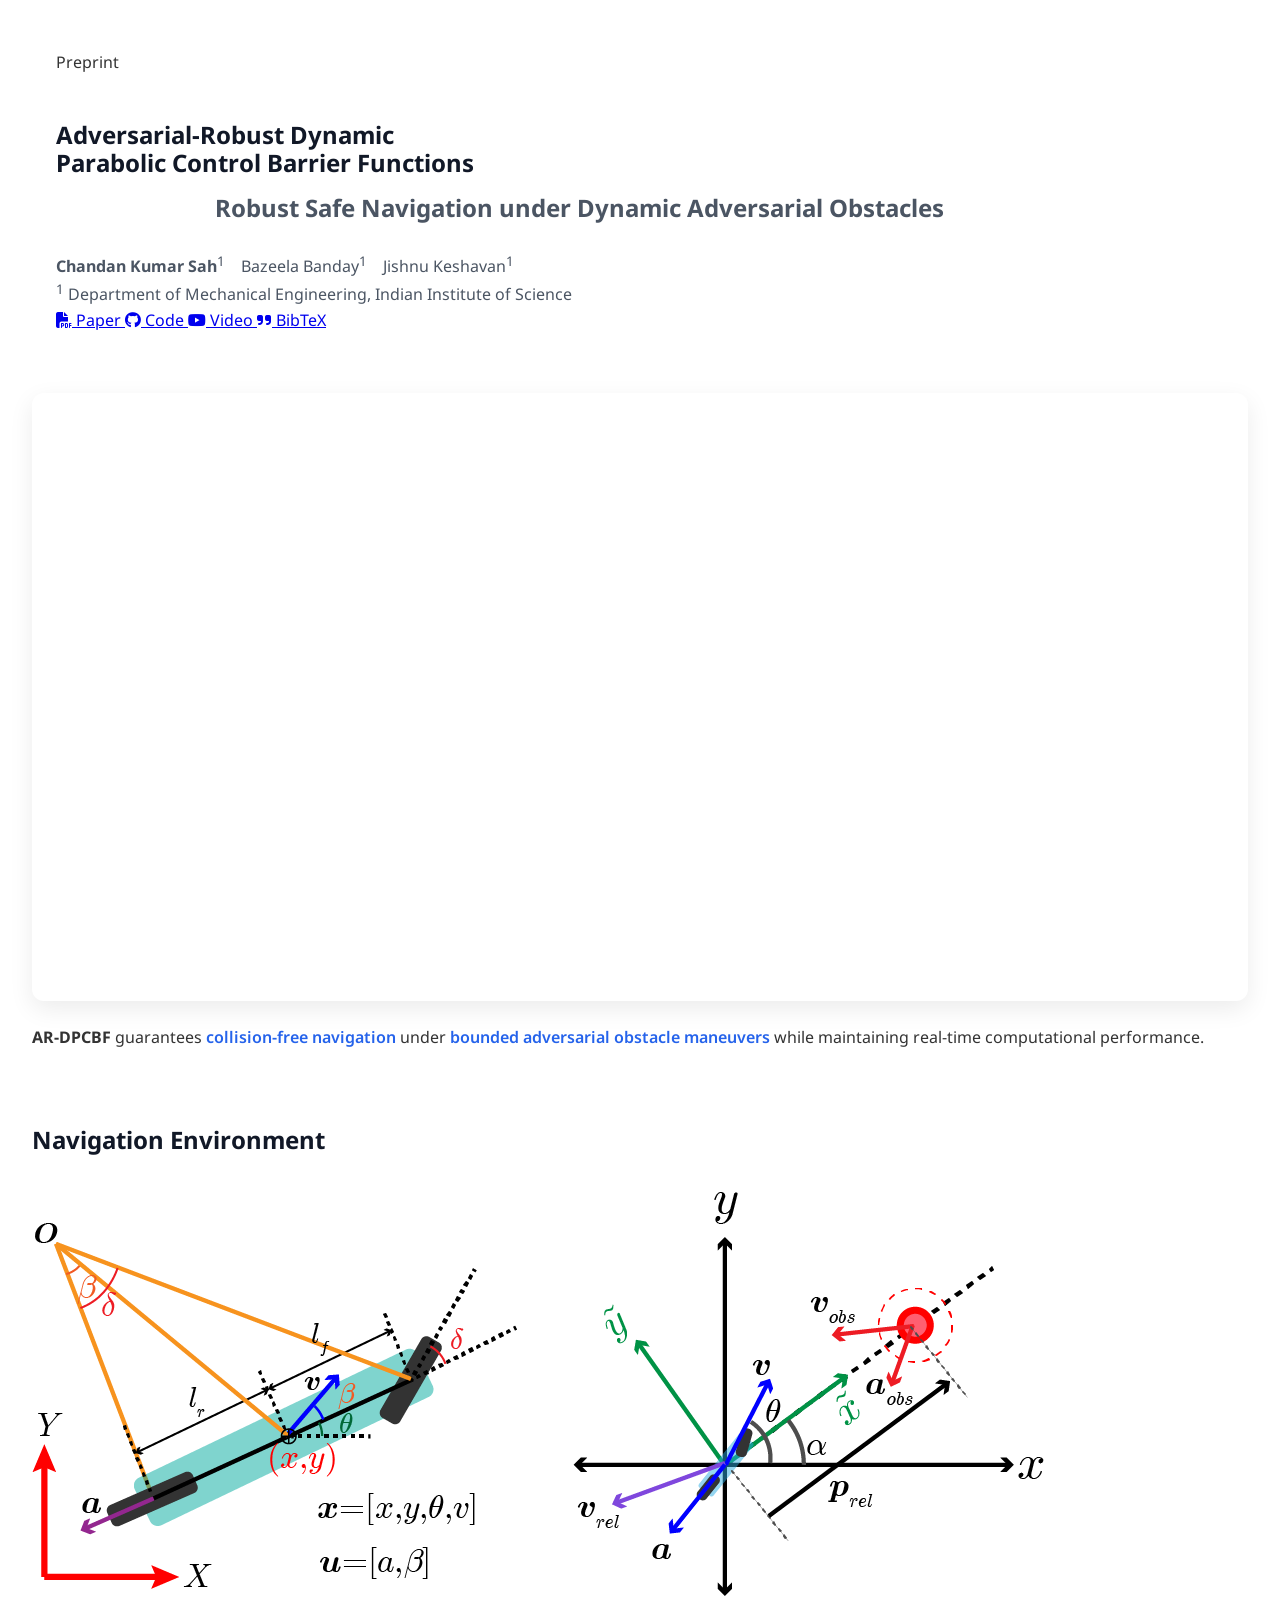
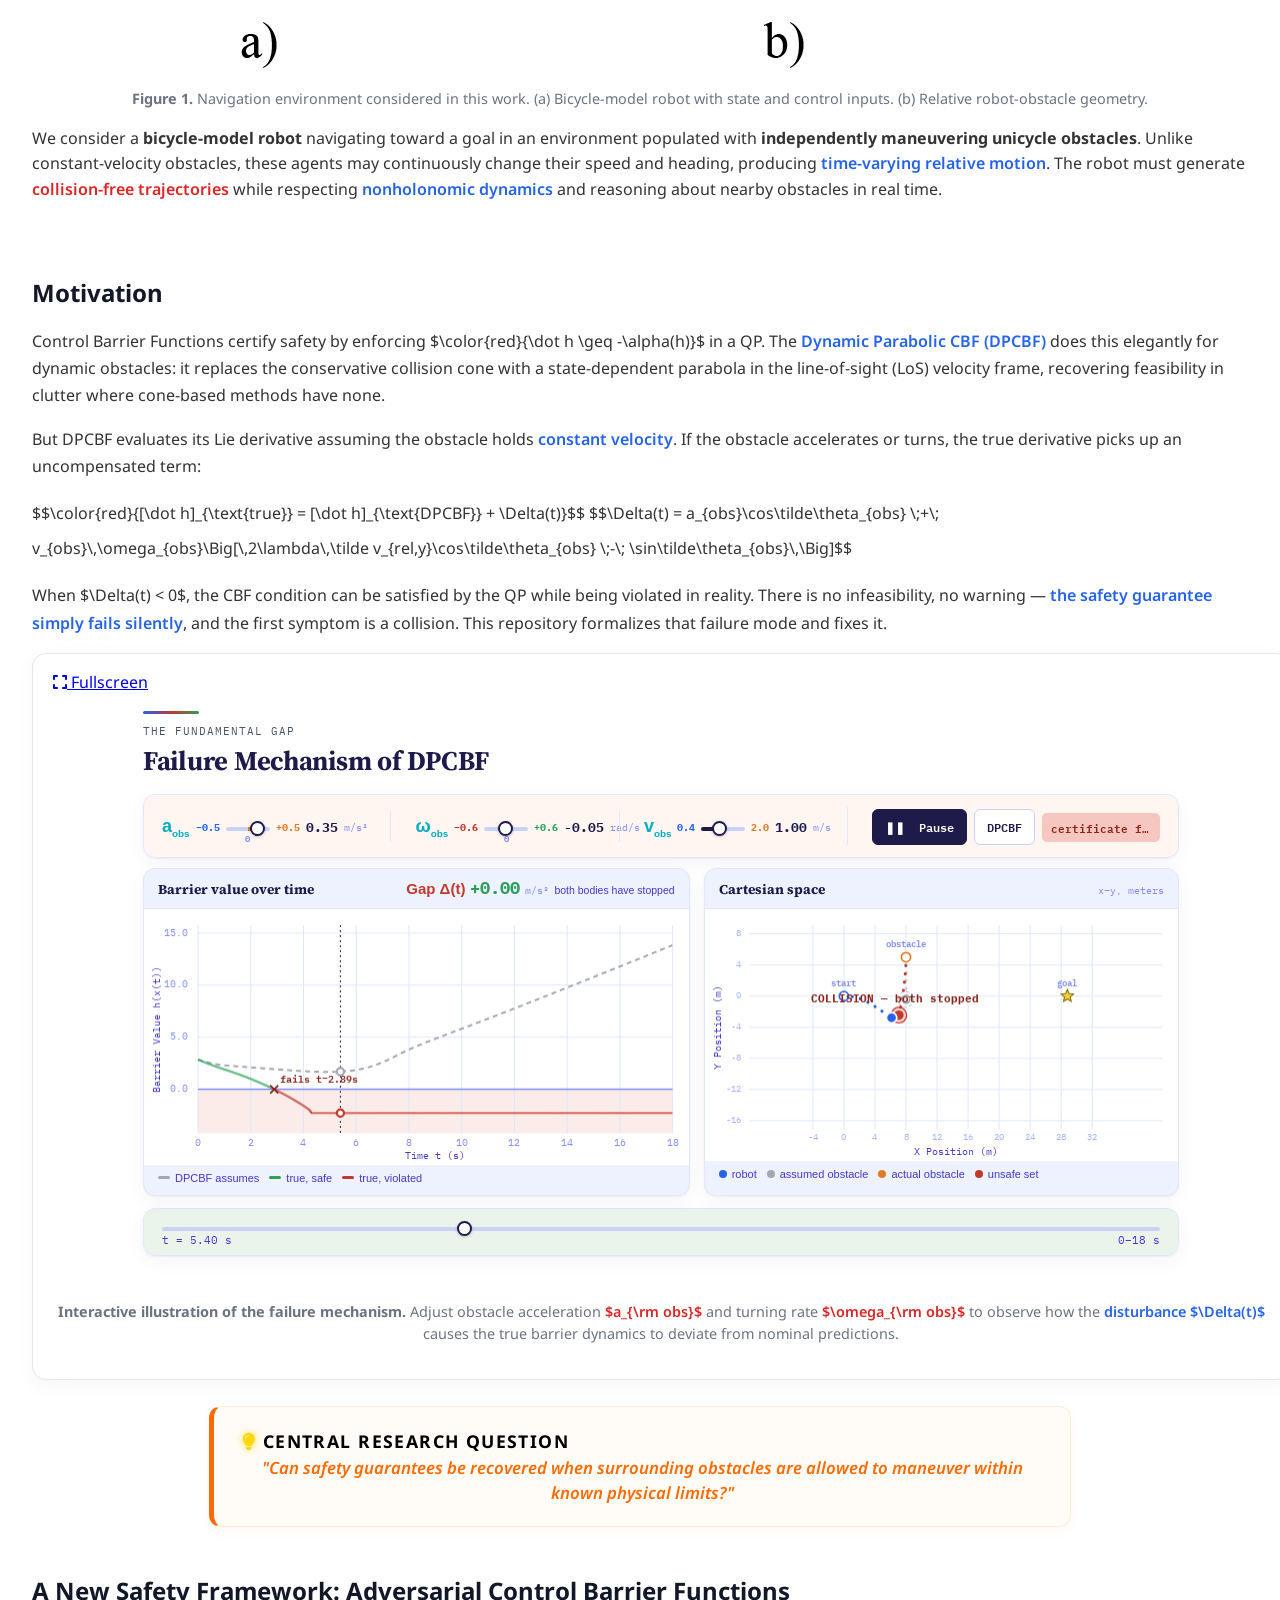
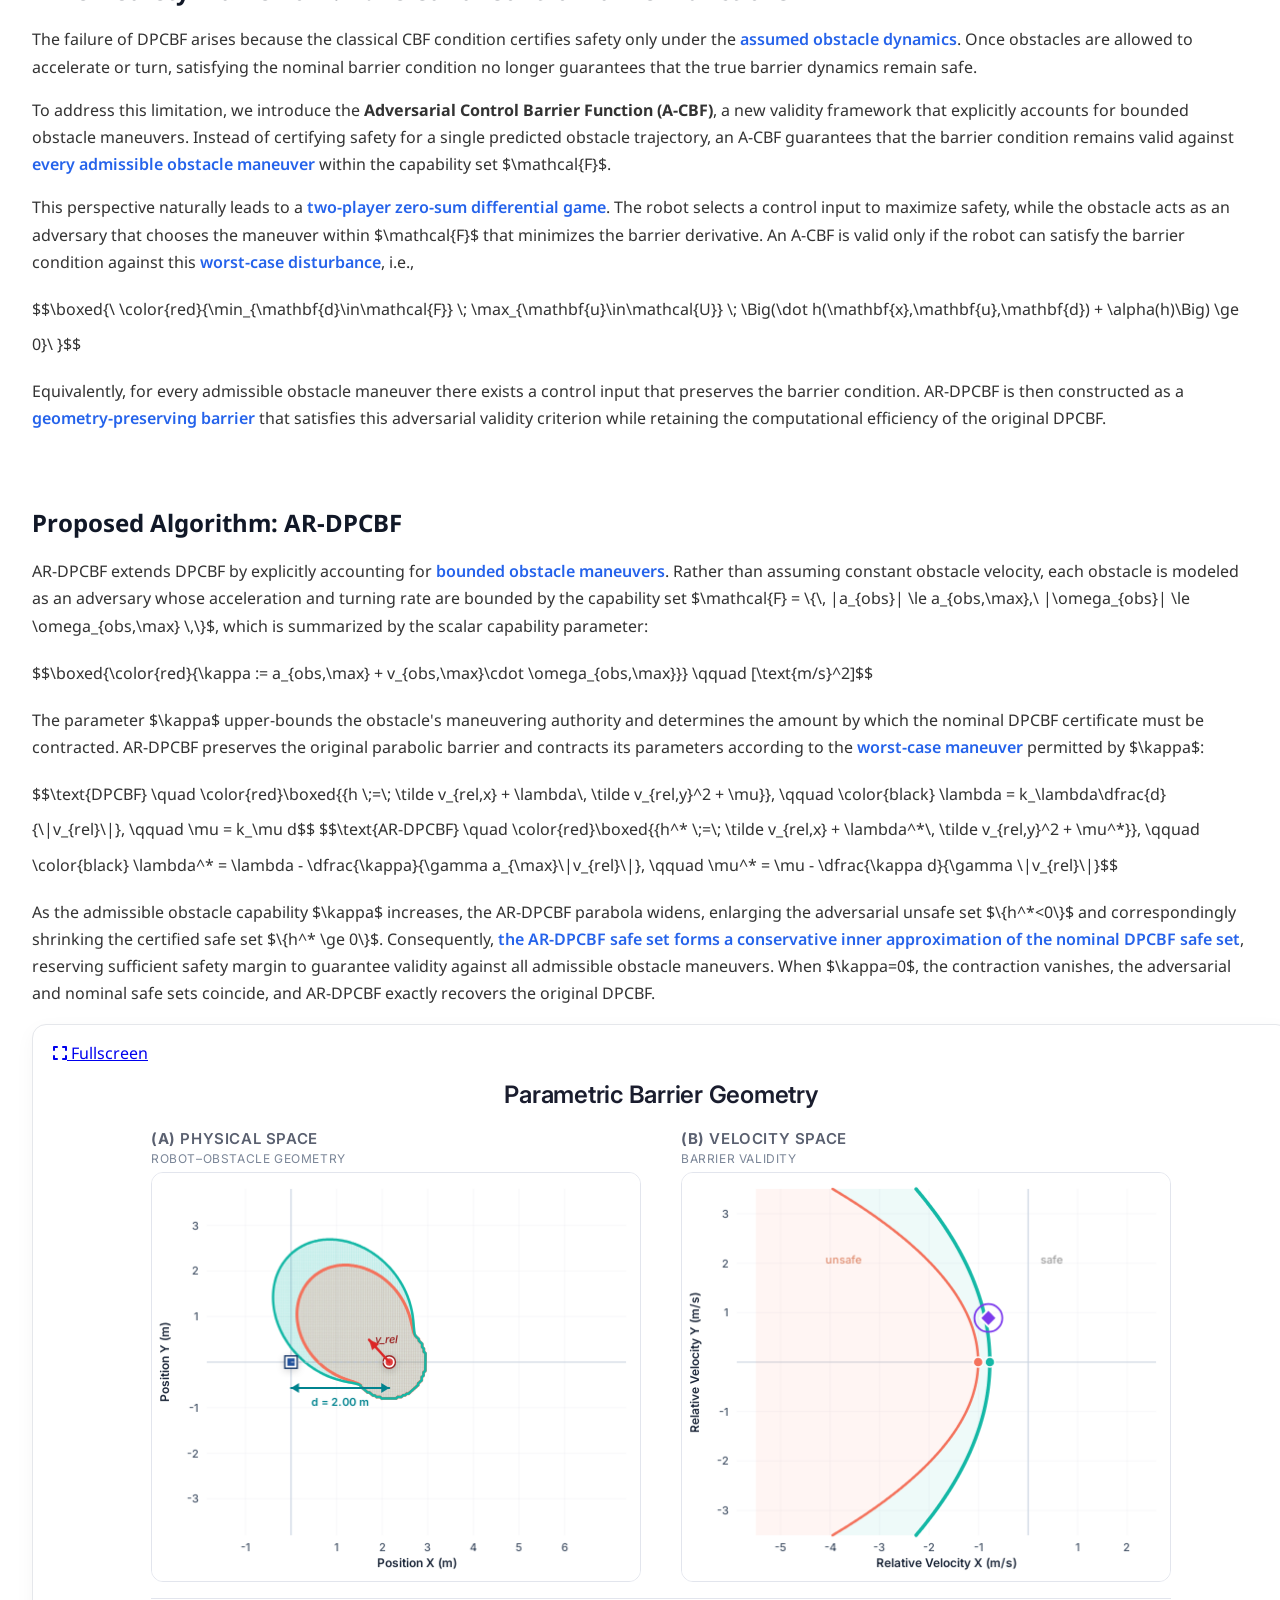
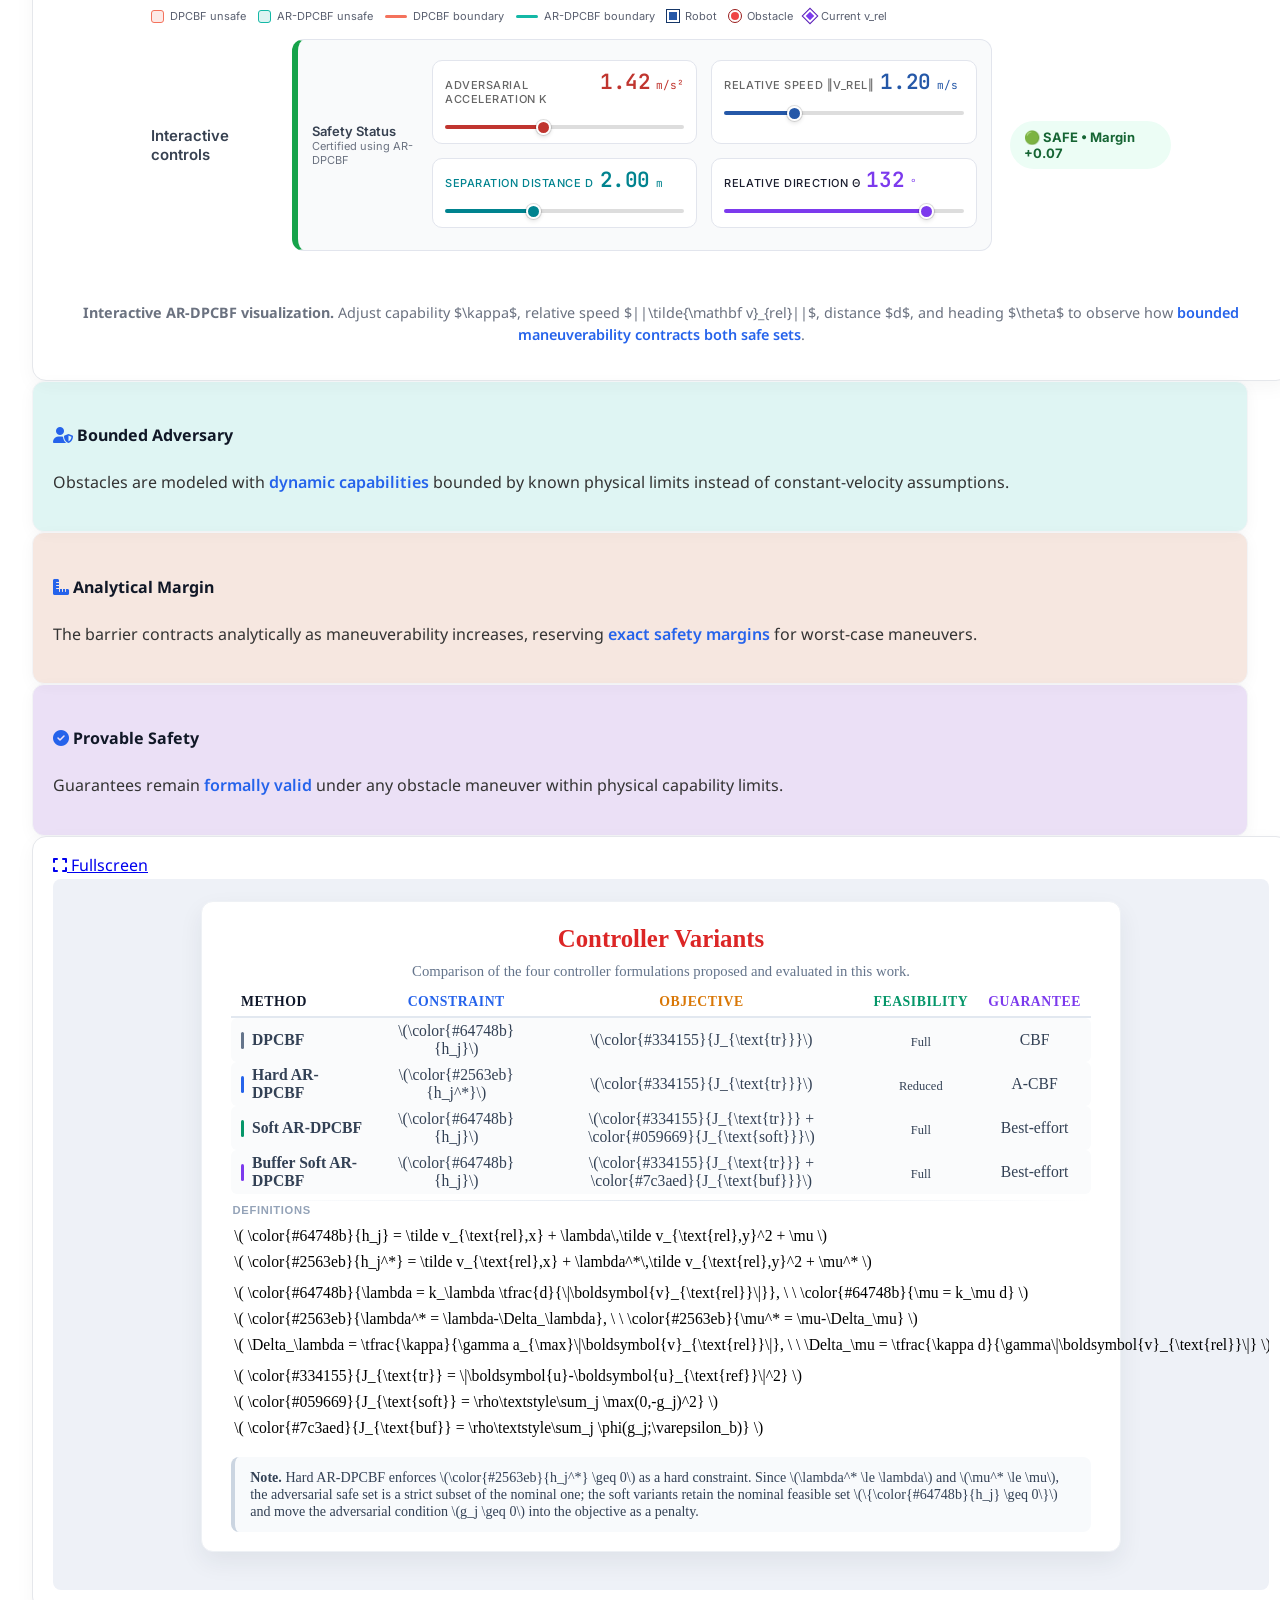
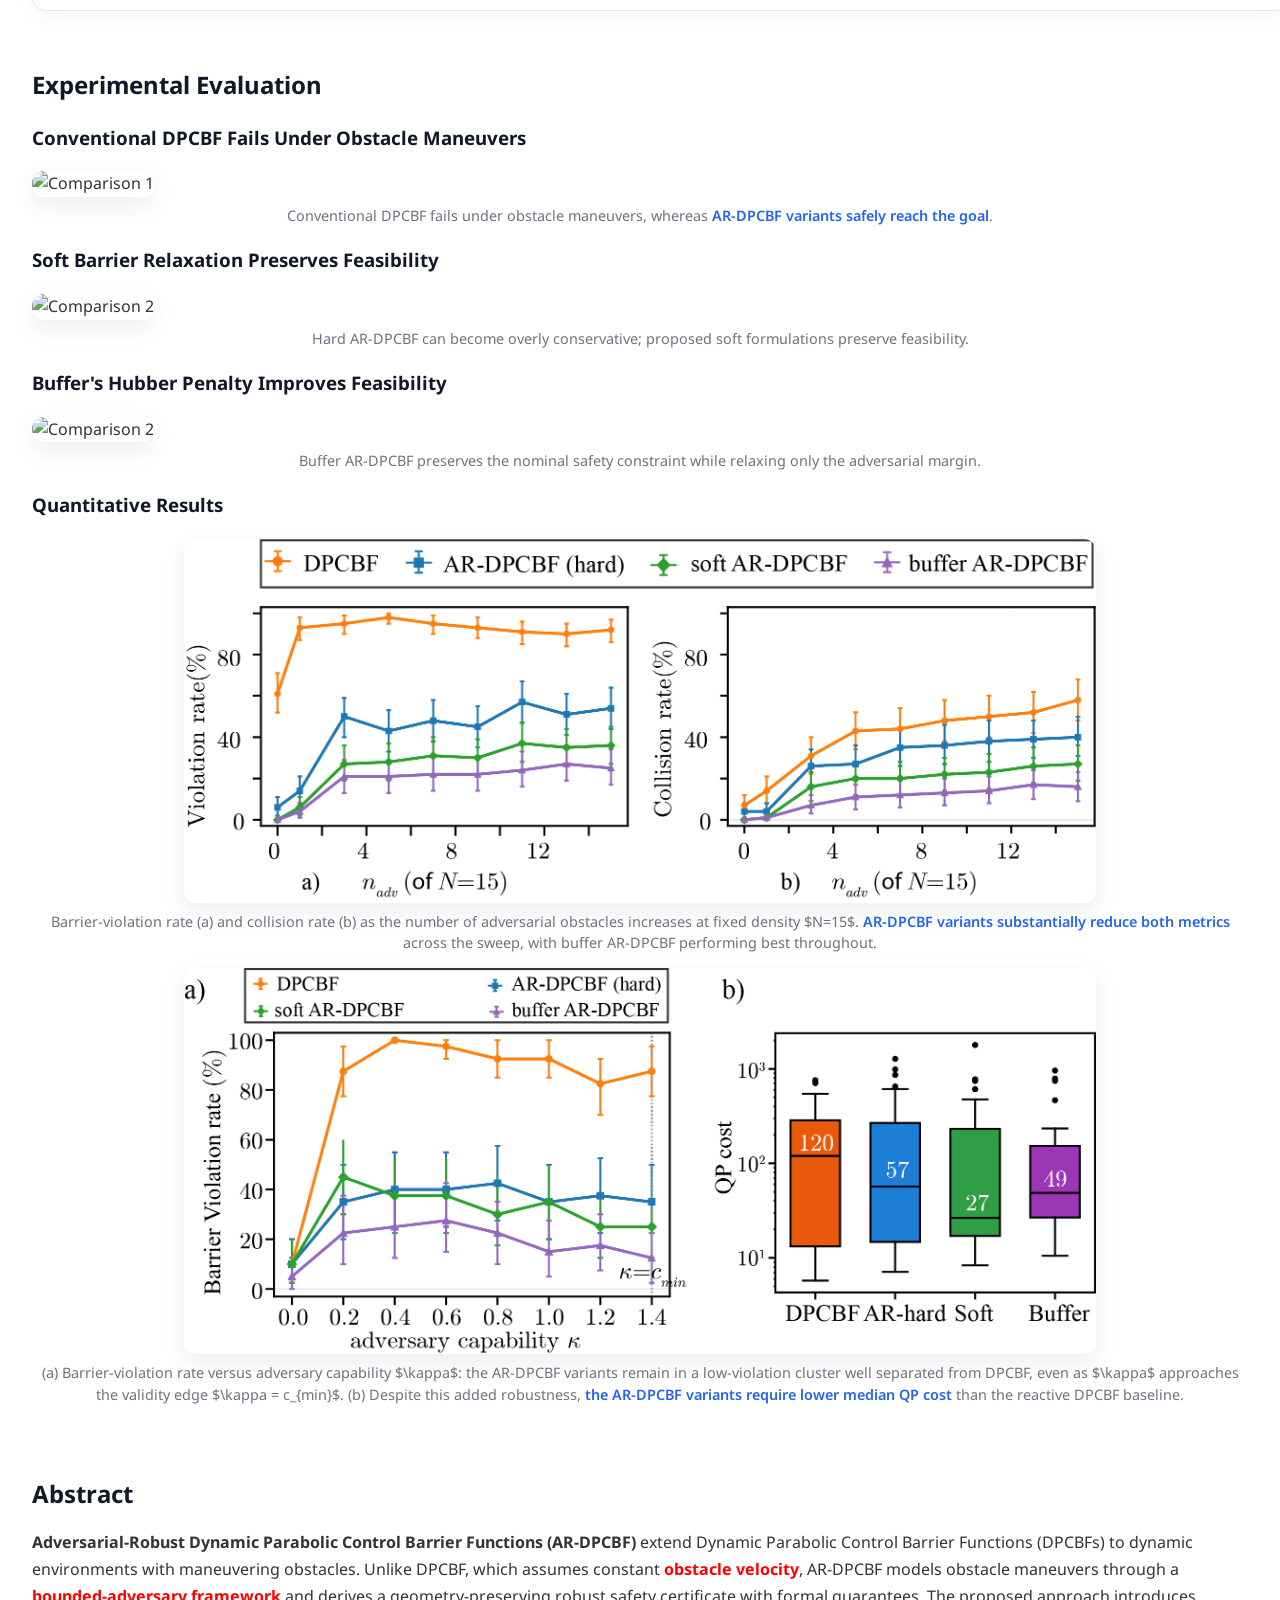
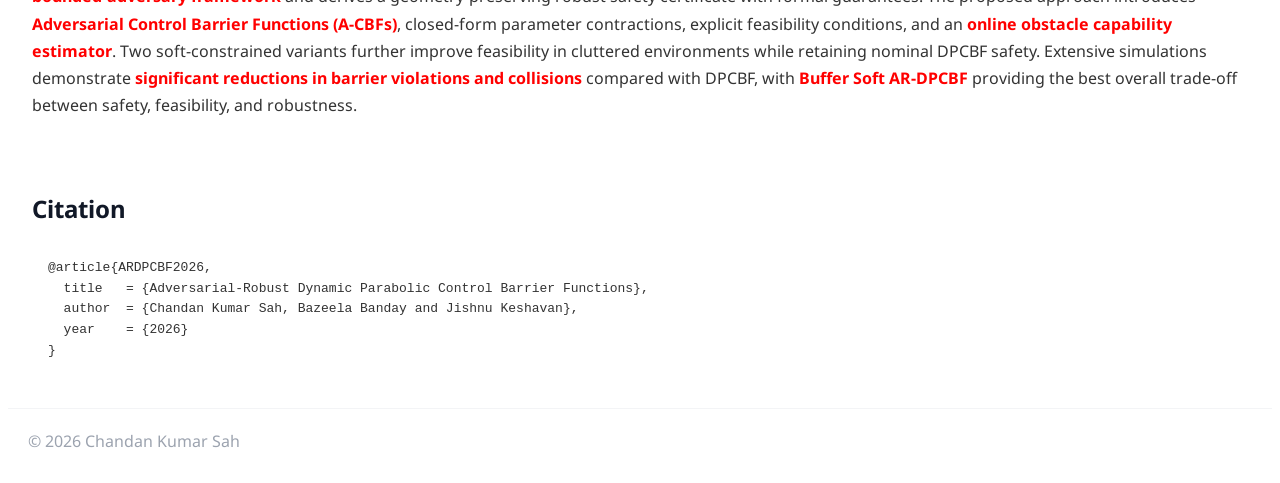
==== commit 96093370: "Update index.html" ====
--- a/index.html
+++ b/index.html
@@ -317,18 +317,14 @@
             <p class="figure-caption mt-3">Buffer AR-DPCBF preserves the nominal safety constraint while relaxing only the adversarial margin.</p>
         </div>
 
-        <p class="subtitle has-text-centered results-subtitle mt-5 mb-4" style="line-height: 1.6;">
-            Beyond qualitative demonstrations, controlled sweeps over adversary count and capability confirm the effect quantitatively.
-        </p>
-
-        <div class="result-card mb-4">
-            <h3 class="title is-4 mb-3">Safety Scales With Adversary Count</h3>
+
+        <div class="result-card mb-4">
+            <h3 class="title is-4 mb-3">Quantitative Results</h3>
             <img src="static/images/fig_adversary_sweep_updated.png" alt="Violation and collision rate versus number of adversaries" class="result-figure">
             <p class="figure-caption mt-3">Barrier-violation rate (a) and collision rate (b) as the number of adversarial obstacles increases at fixed density $N=15$. <span class="hl-blue">AR-DPCBF variants substantially reduce both metrics</span> across the sweep, with buffer AR-DPCBF performing best throughout.</p>
         </div>
 
         <div class="result-card mb-4">
-            <h3 class="title is-4 mb-3">Robust Across Capability, Lower Control Effort</h3>
             <img src="static/images/k_sweep_cost.png" alt="Barrier violation rate versus adversary capability and QP cost comparison" class="result-figure">
             <p class="figure-caption mt-3">(a) Barrier-violation rate versus adversary capability $\kappa$: the AR-DPCBF variants remain in a low-violation cluster well separated from DPCBF, even as $\kappa$ approaches the validity edge $\kappa = c_{min}$. (b) Despite this added robustness, <span class="hl-blue">the AR-DPCBF variants require lower median QP cost</span> than the reactive DPCBF baseline.</p>
         </div>
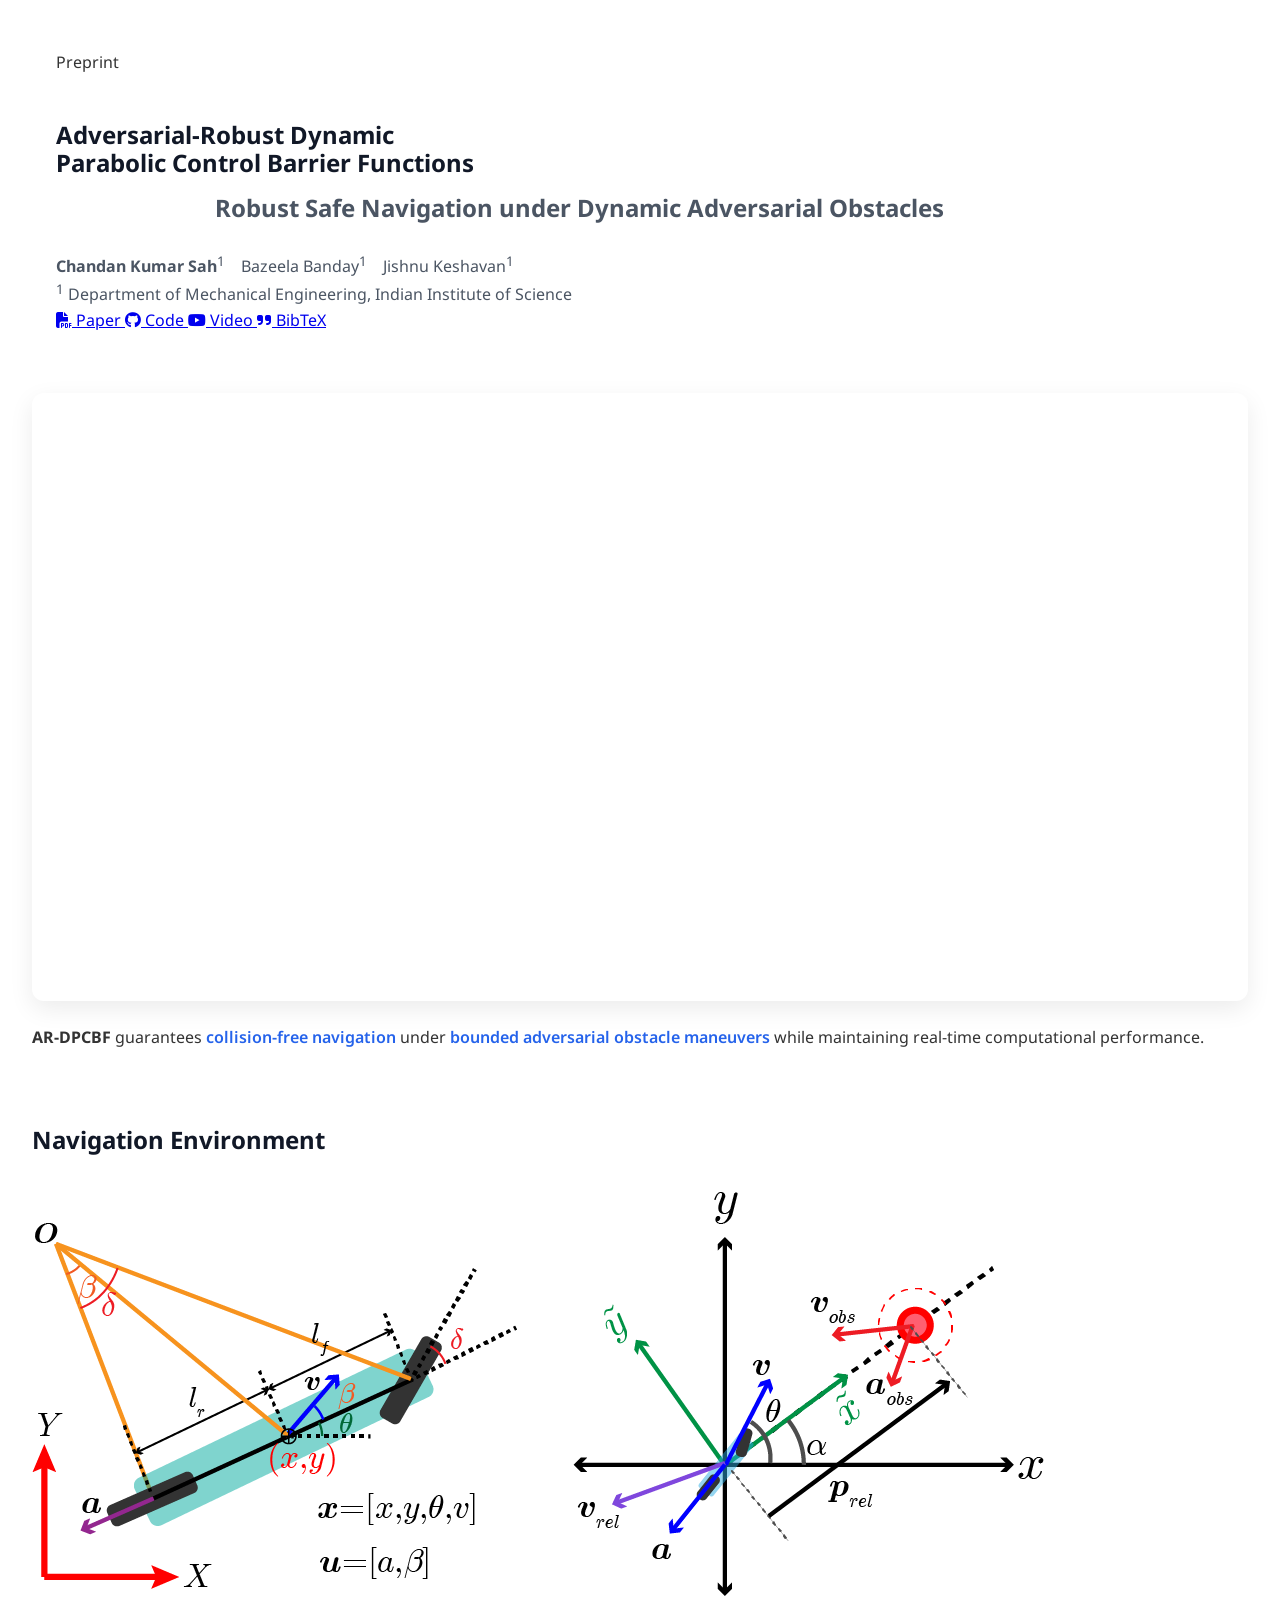
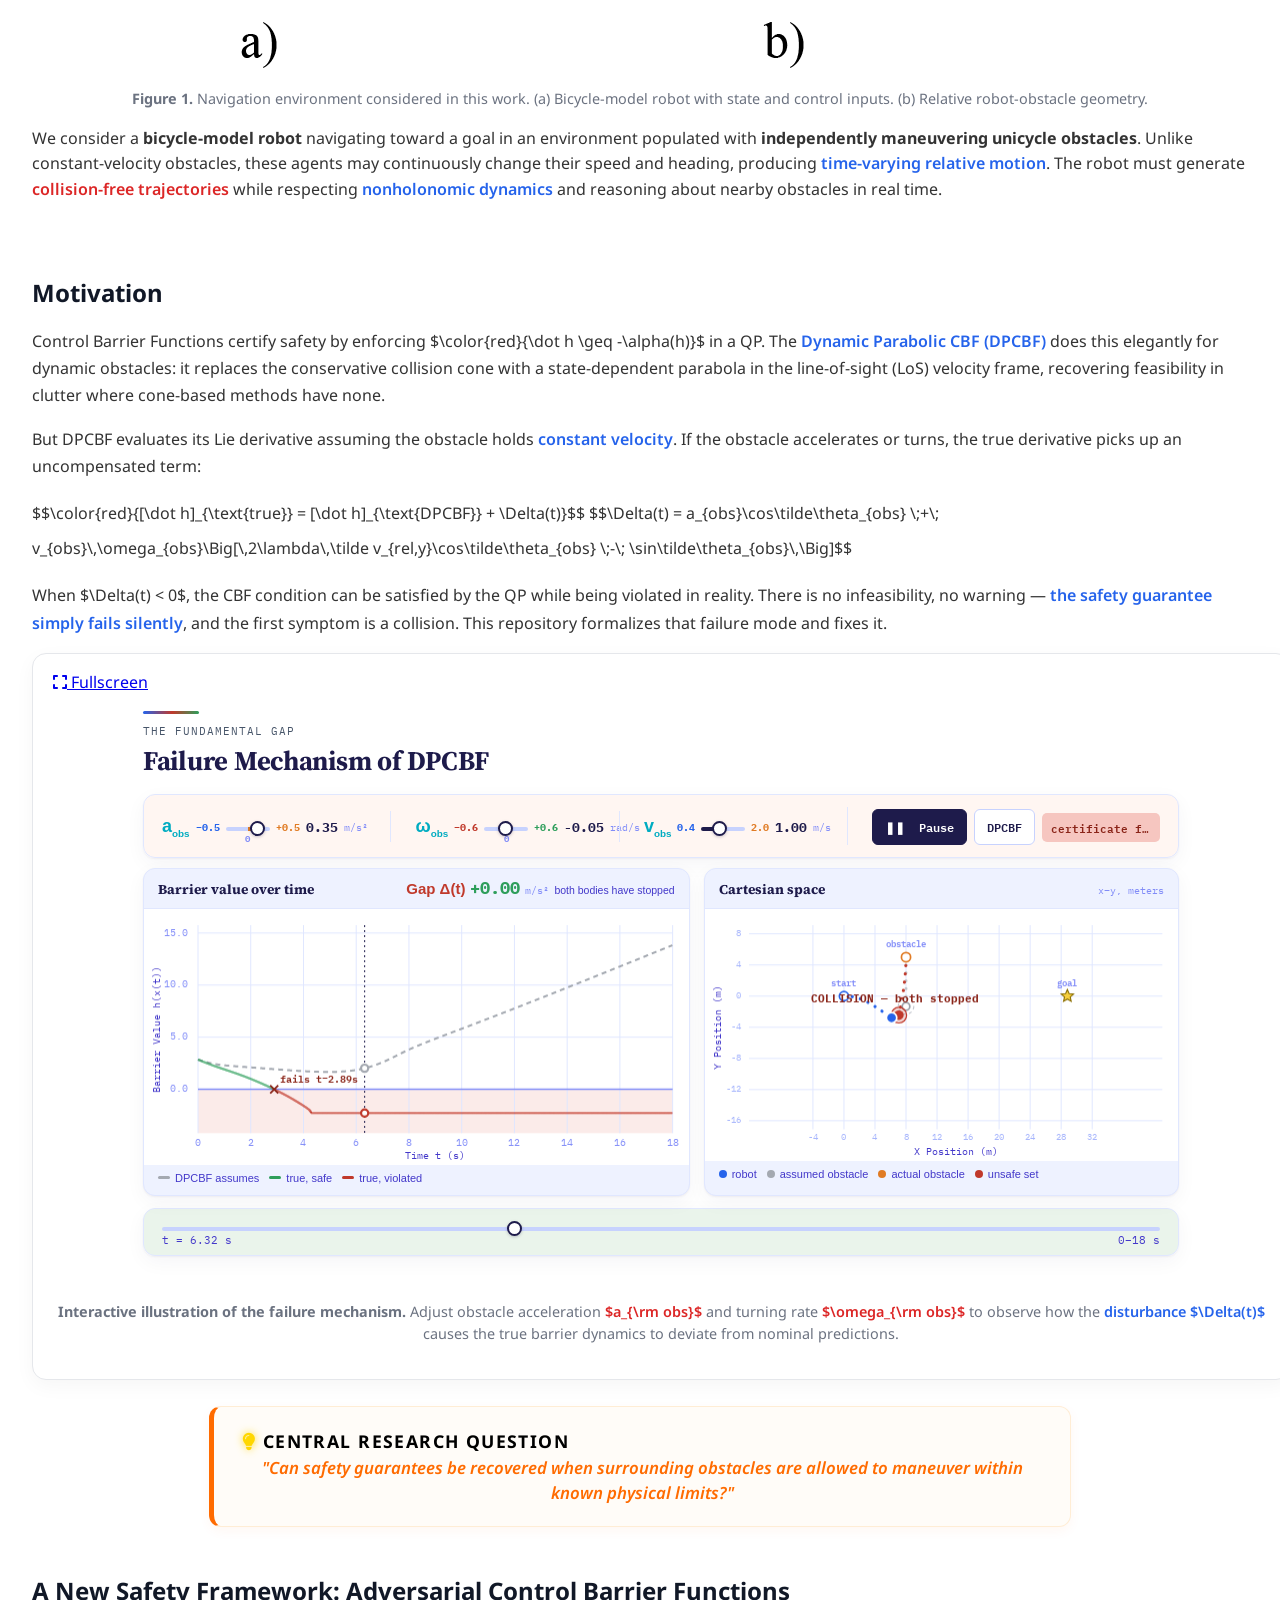
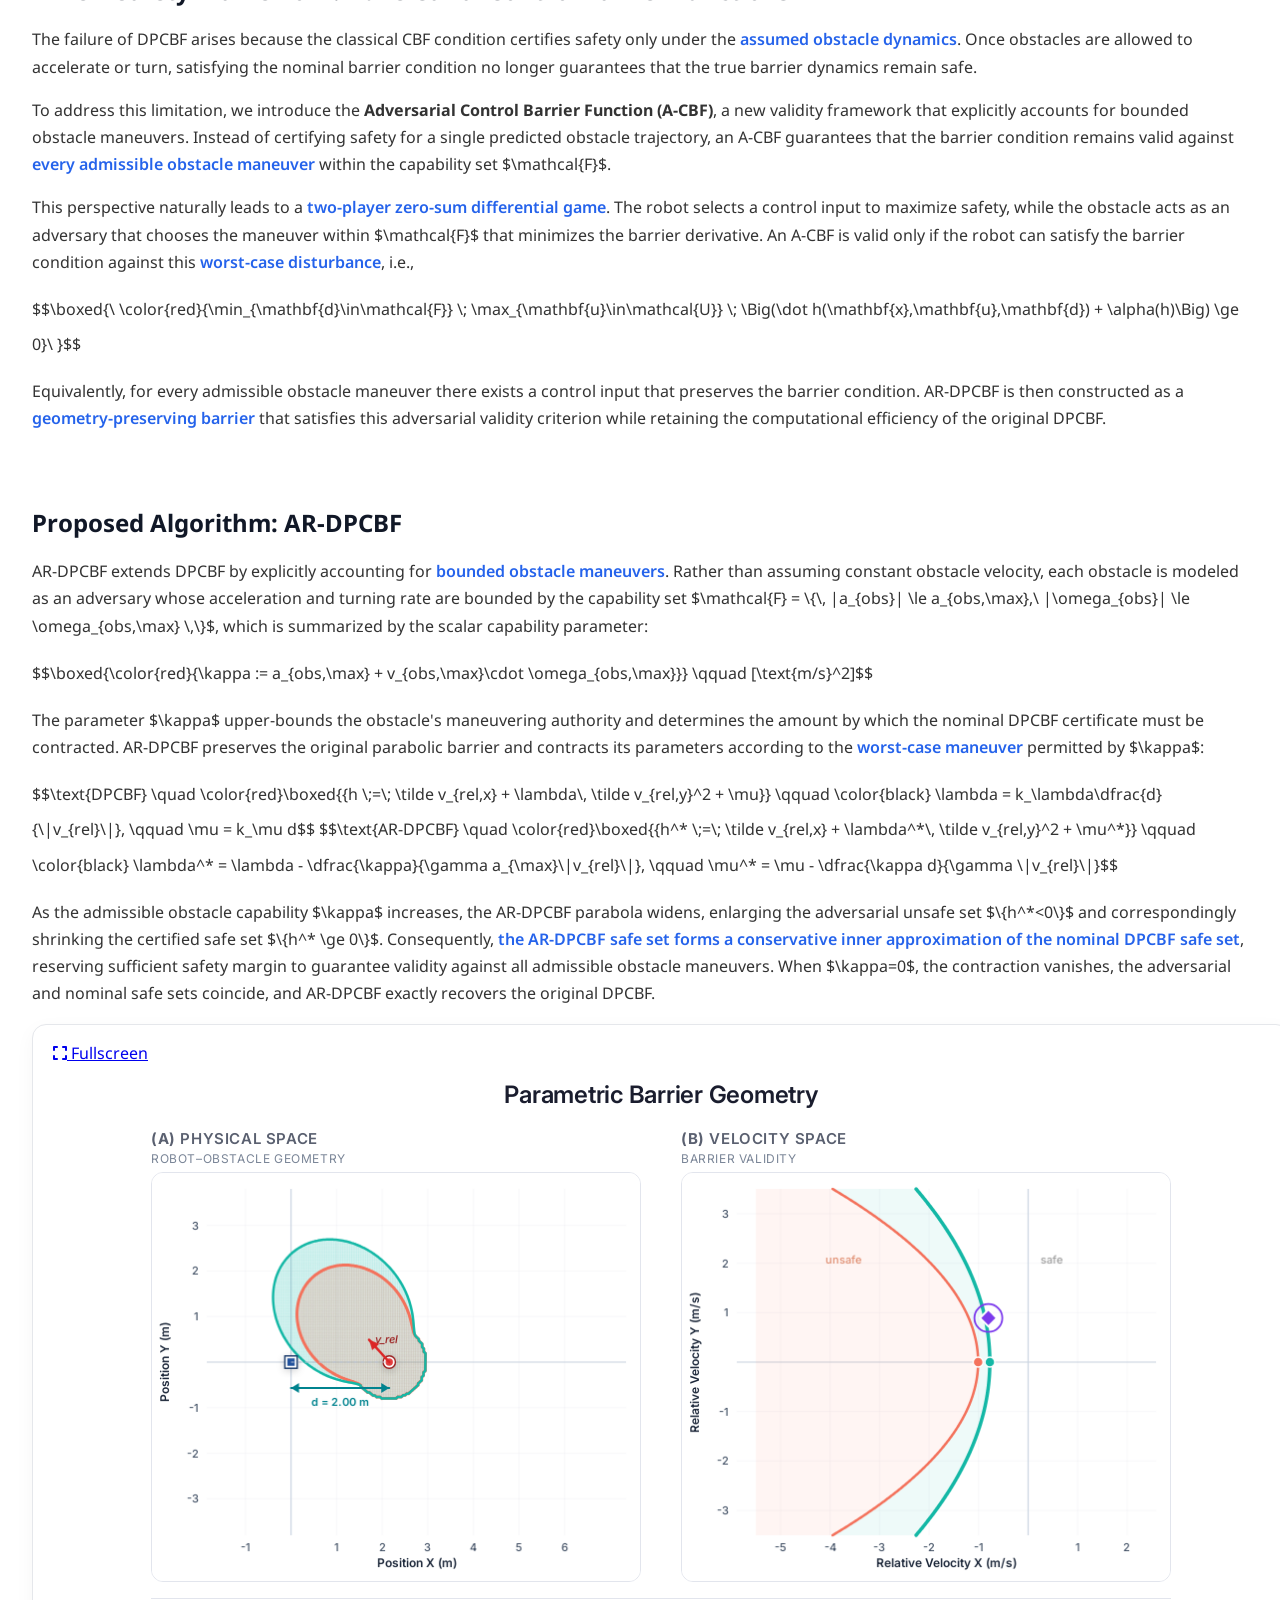
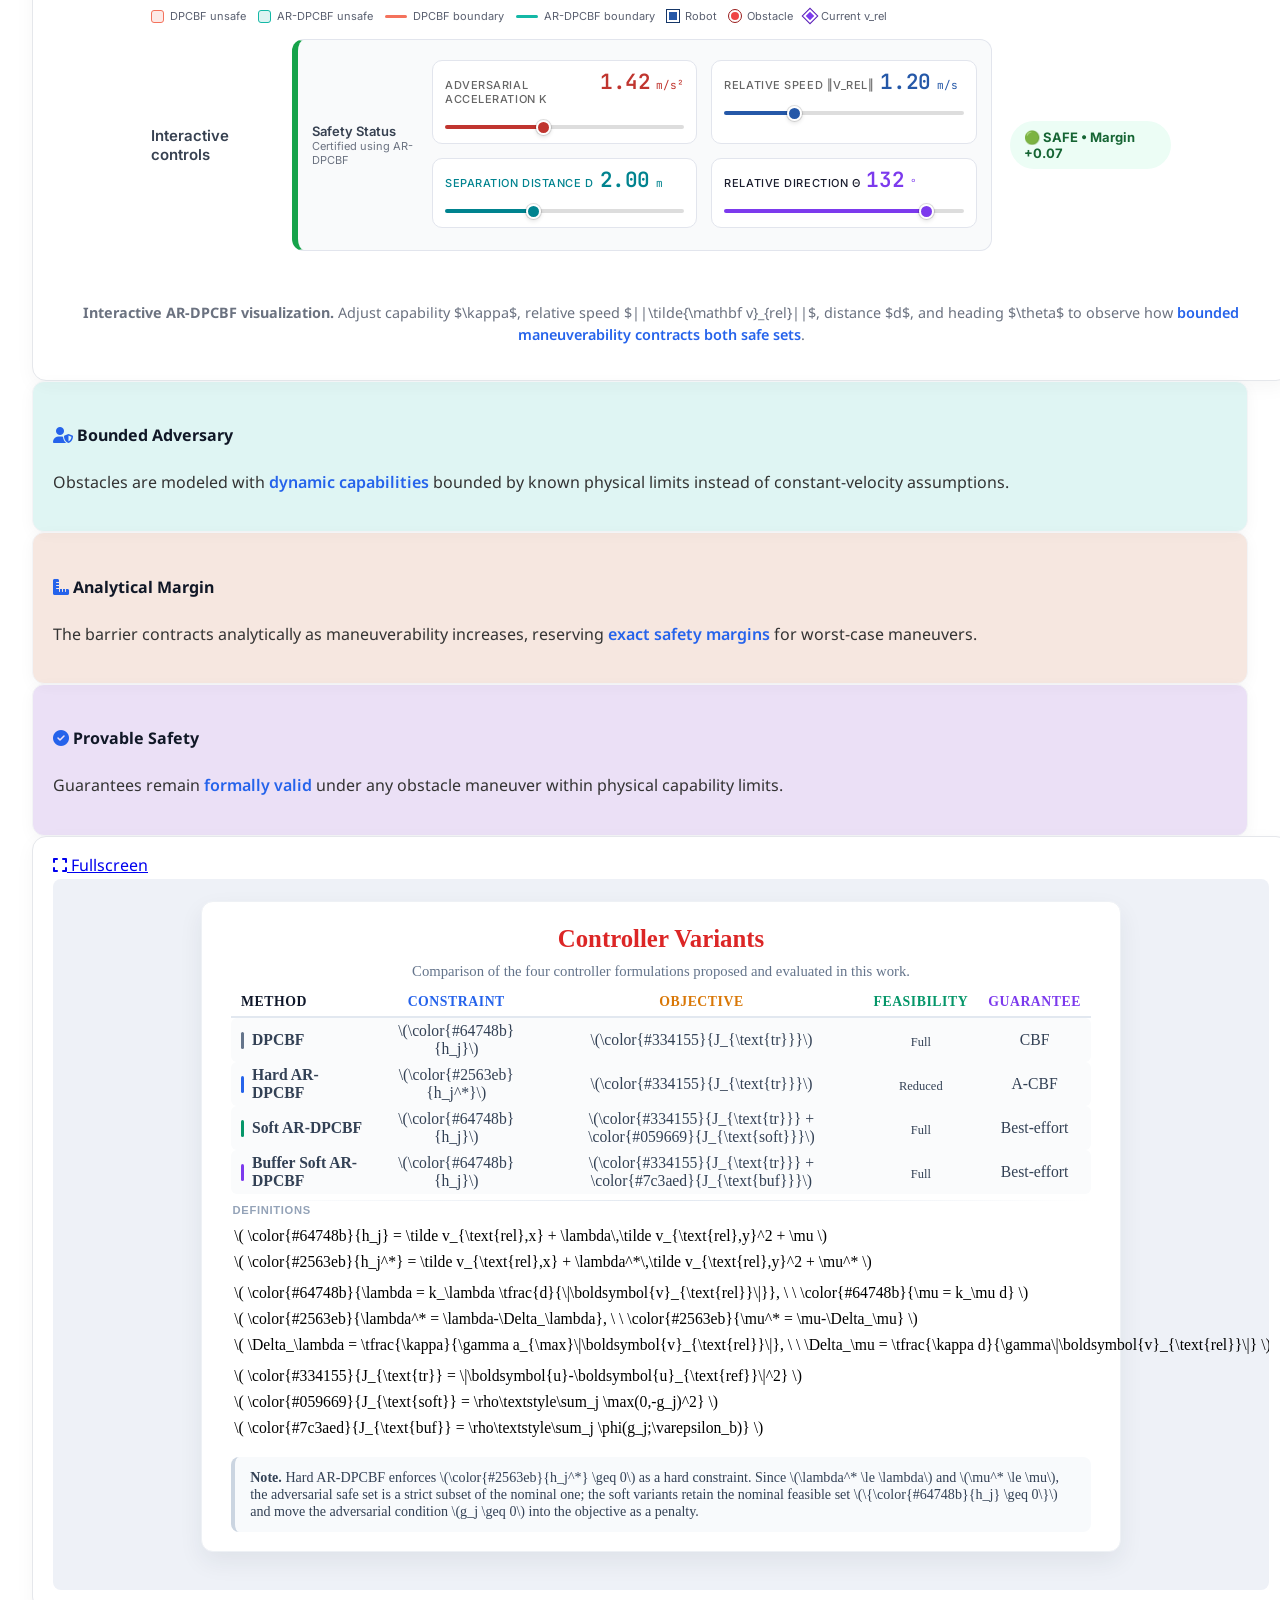
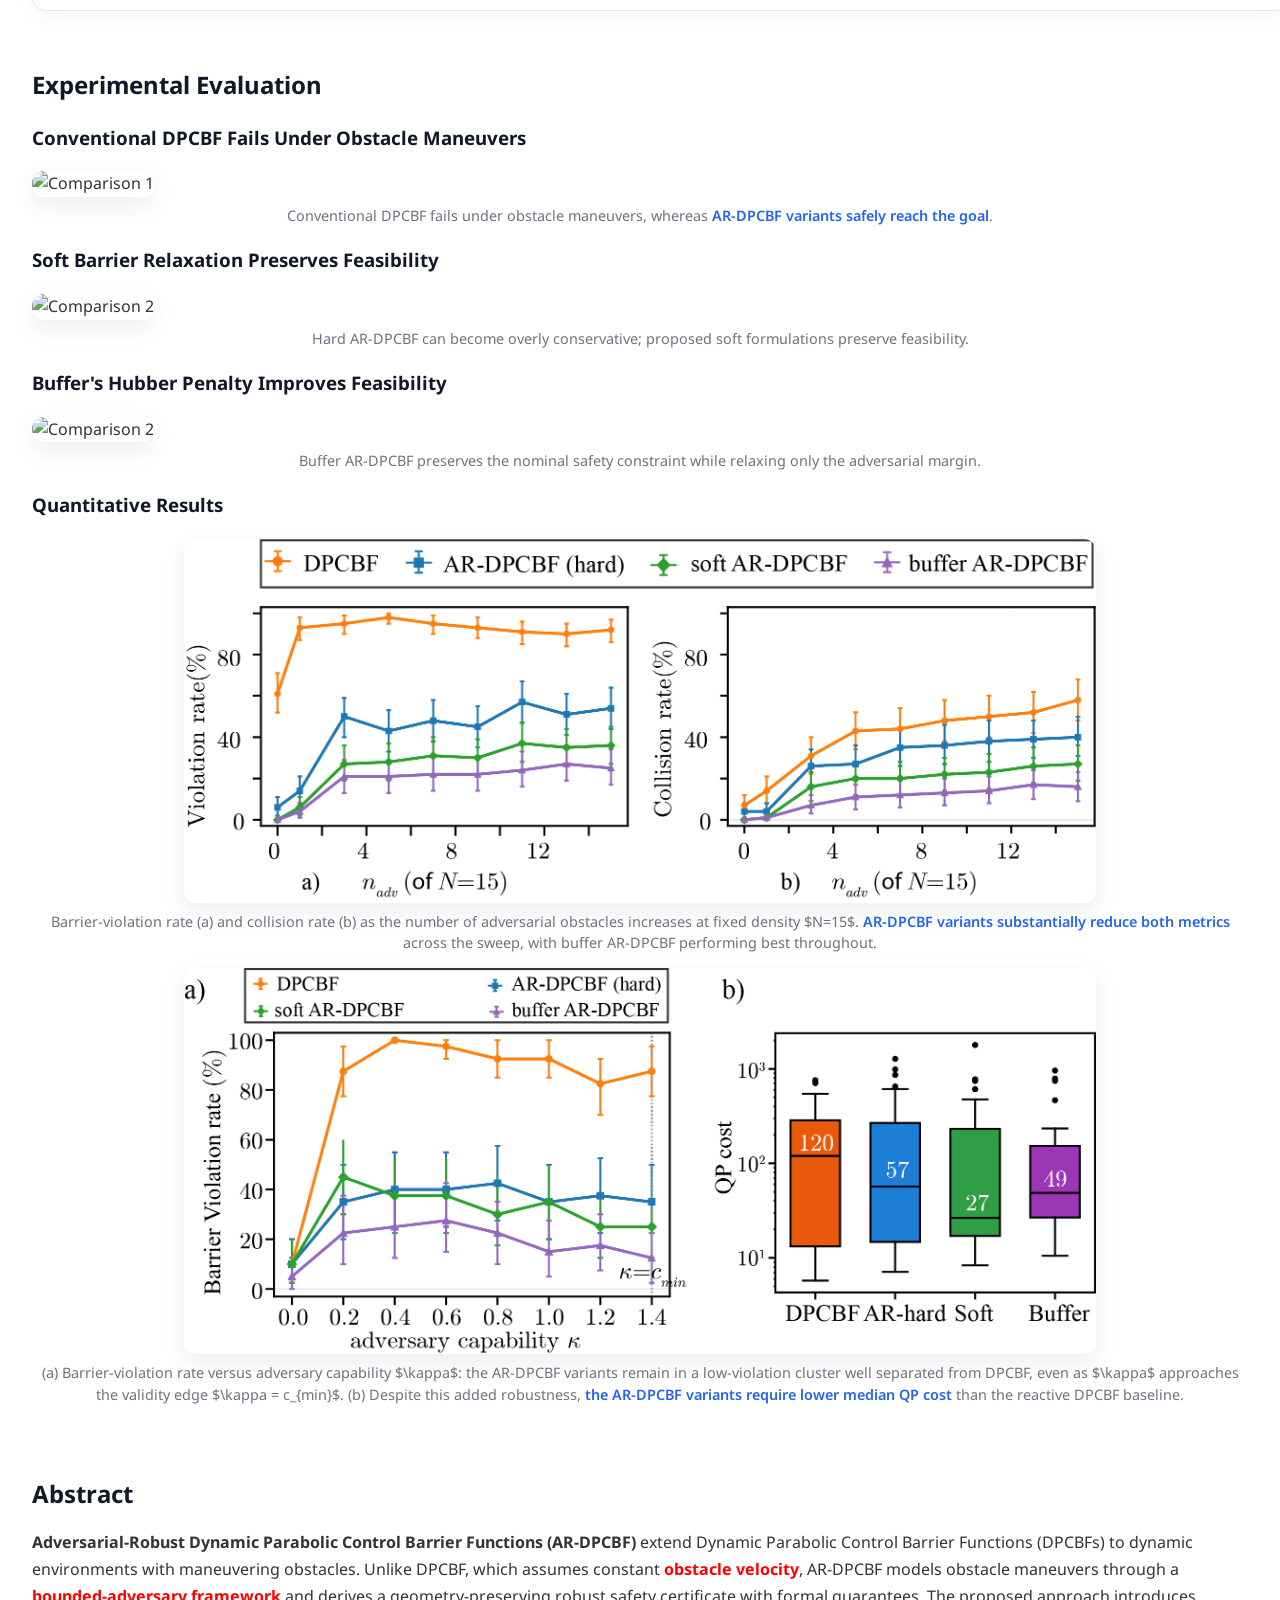
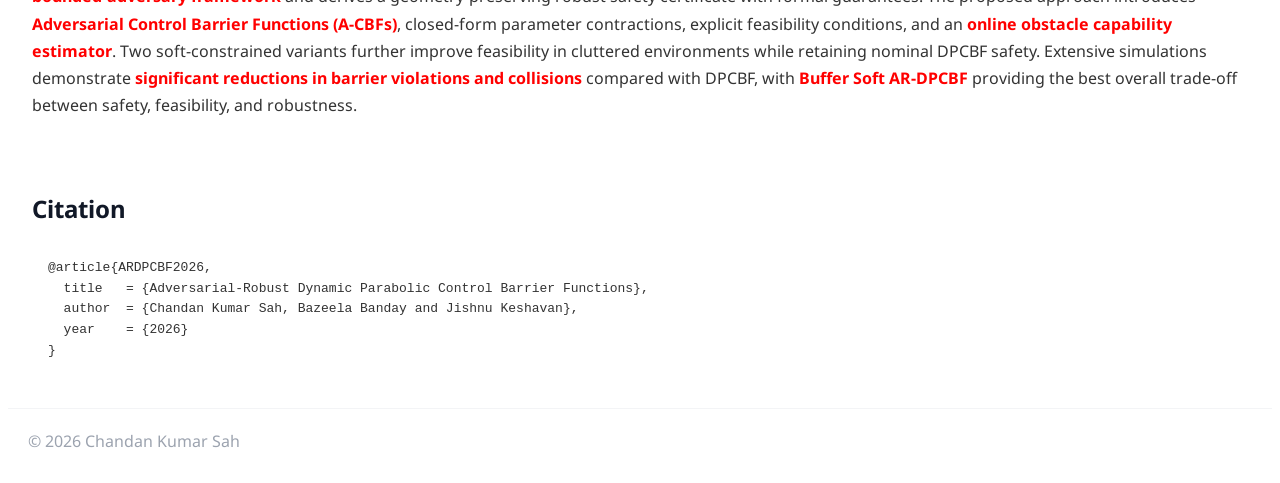
==== commit ef2b0284: "Update index.html" ====
--- a/index.html
+++ b/index.html
@@ -229,8 +229,8 @@
                 The parameter $\kappa$ upper-bounds the obstacle's maneuvering authority and determines the amount by which the nominal DPCBF certificate must be contracted. AR-DPCBF preserves the original parabolic barrier and contracts its parameters according to the <span class="hl-blue">worst-case maneuver</span> permitted by $\kappa$:
             </p>
             <p class="has-text-centered" style="line-height: 2.2;">
-                $$\text{DPCBF} \quad \color{red}\boxed{{h \;=\; \tilde v_{rel,x} + \lambda\, \tilde v_{rel,y}^2 + \mu}}, \qquad \color{black} \lambda = k_\lambda\dfrac{d}{\|v_{rel}\|}, \qquad \mu = k_\mu d$$
-                $$\text{AR-DPCBF} \quad \color{red}\boxed{{h^* \;=\; \tilde v_{rel,x} + \lambda^*\, \tilde v_{rel,y}^2 + \mu^*}}, \qquad \color{black} \lambda^* = \lambda - \dfrac{\kappa}{\gamma a_{\max}\|v_{rel}\|}, \qquad \mu^* = \mu - \dfrac{\kappa d}{\gamma \|v_{rel}\|}$$
+                $$\text{DPCBF} \quad \color{red}\boxed{{h \;=\; \tilde v_{rel,x} + \lambda\, \tilde v_{rel,y}^2 + \mu}} \qquad \color{black} \lambda = k_\lambda\dfrac{d}{\|v_{rel}\|}, \qquad \mu = k_\mu d$$
+                $$\text{AR-DPCBF} \quad \color{red}\boxed{{h^* \;=\; \tilde v_{rel,x} + \lambda^*\, \tilde v_{rel,y}^2 + \mu^*}} \qquad \color{black} \lambda^* = \lambda - \dfrac{\kappa}{\gamma a_{\max}\|v_{rel}\|}, \qquad \mu^* = \mu - \dfrac{\kappa d}{\gamma \|v_{rel}\|}$$
             </p>
             <p style="line-height: 1.7;">
                 As the admissible obstacle capability $\kappa$ increases, the AR-DPCBF parabola widens, enlarging the adversarial unsafe set $\{h^*<0\}$ and correspondingly shrinking the certified safe set $\{h^* \ge 0\}$. Consequently, <span class="hl-blue">the AR-DPCBF safe set forms a conservative inner approximation of the nominal DPCBF safe set</span>, reserving sufficient safety margin to guarantee validity against all admissible obstacle maneuvers. When $\kappa=0$, the contraction vanishes, the adversarial and nominal safe sets coincide, and AR-DPCBF exactly recovers the original DPCBF.
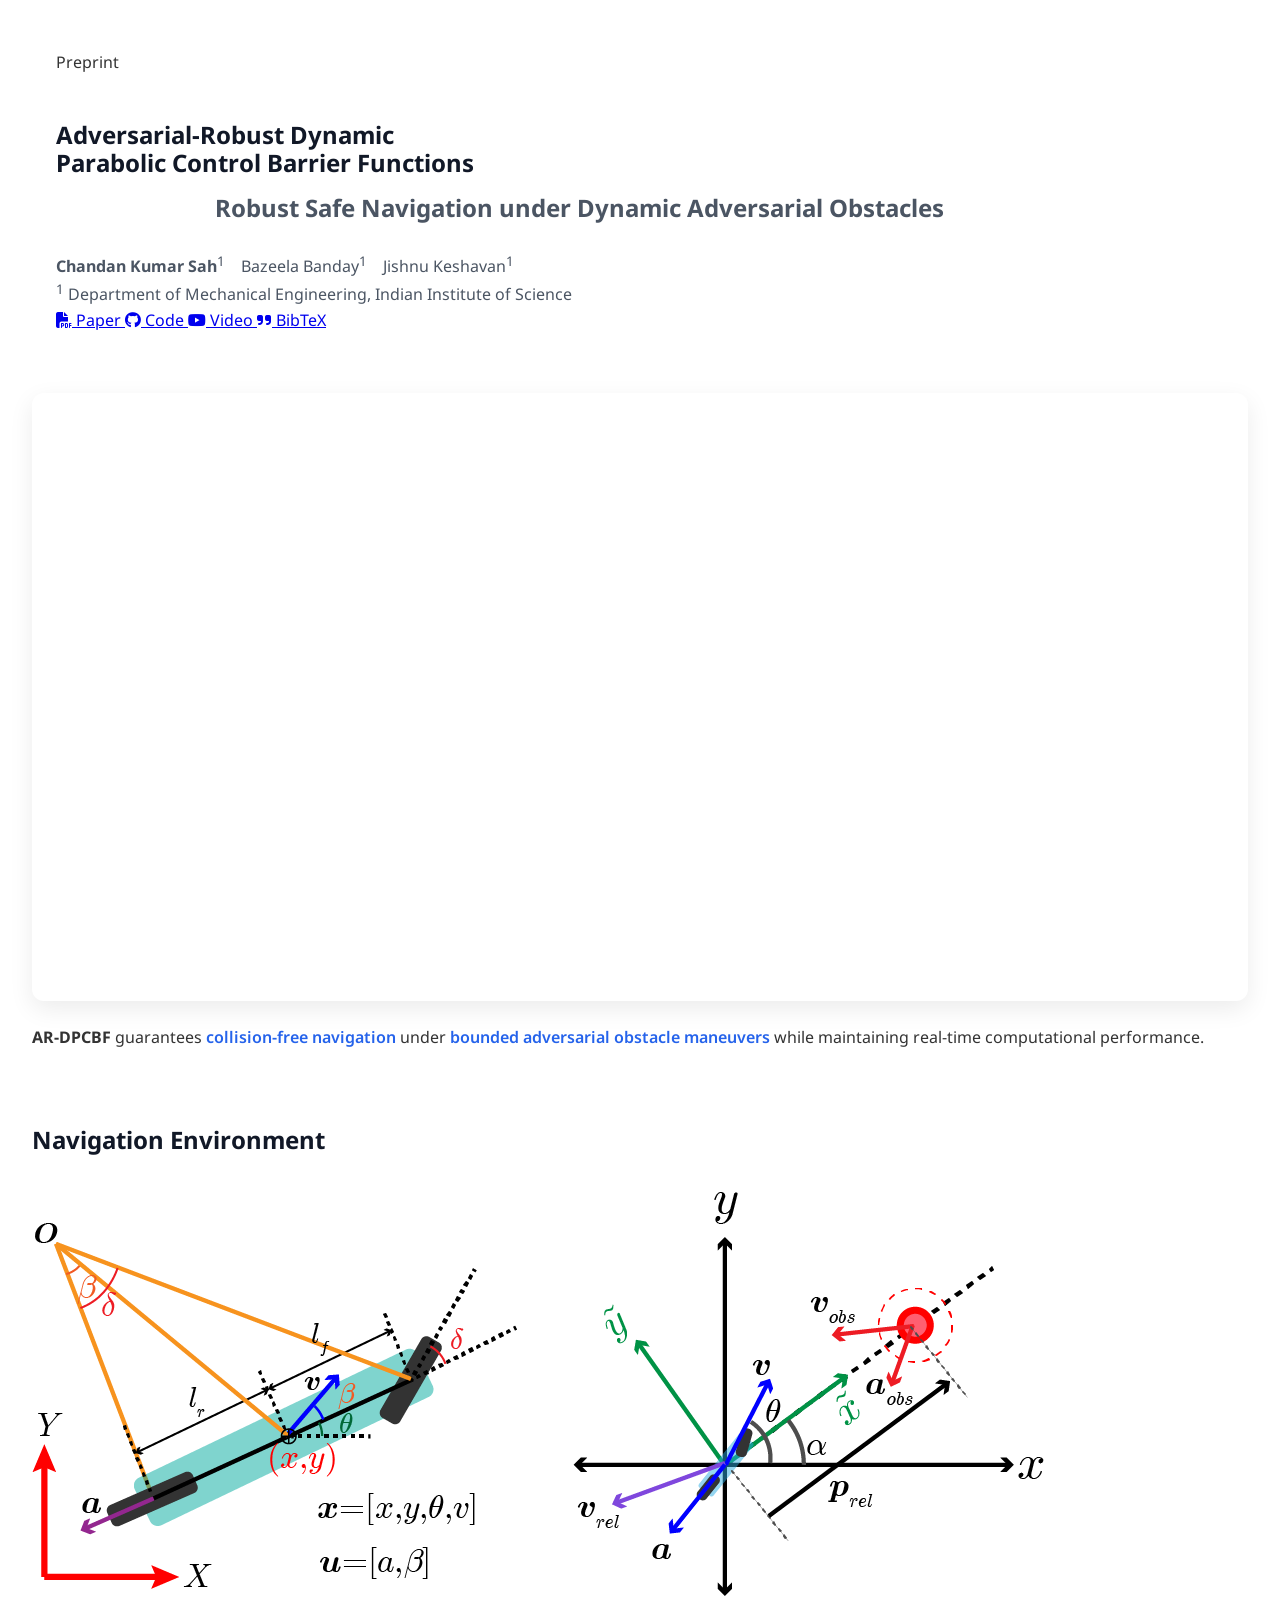
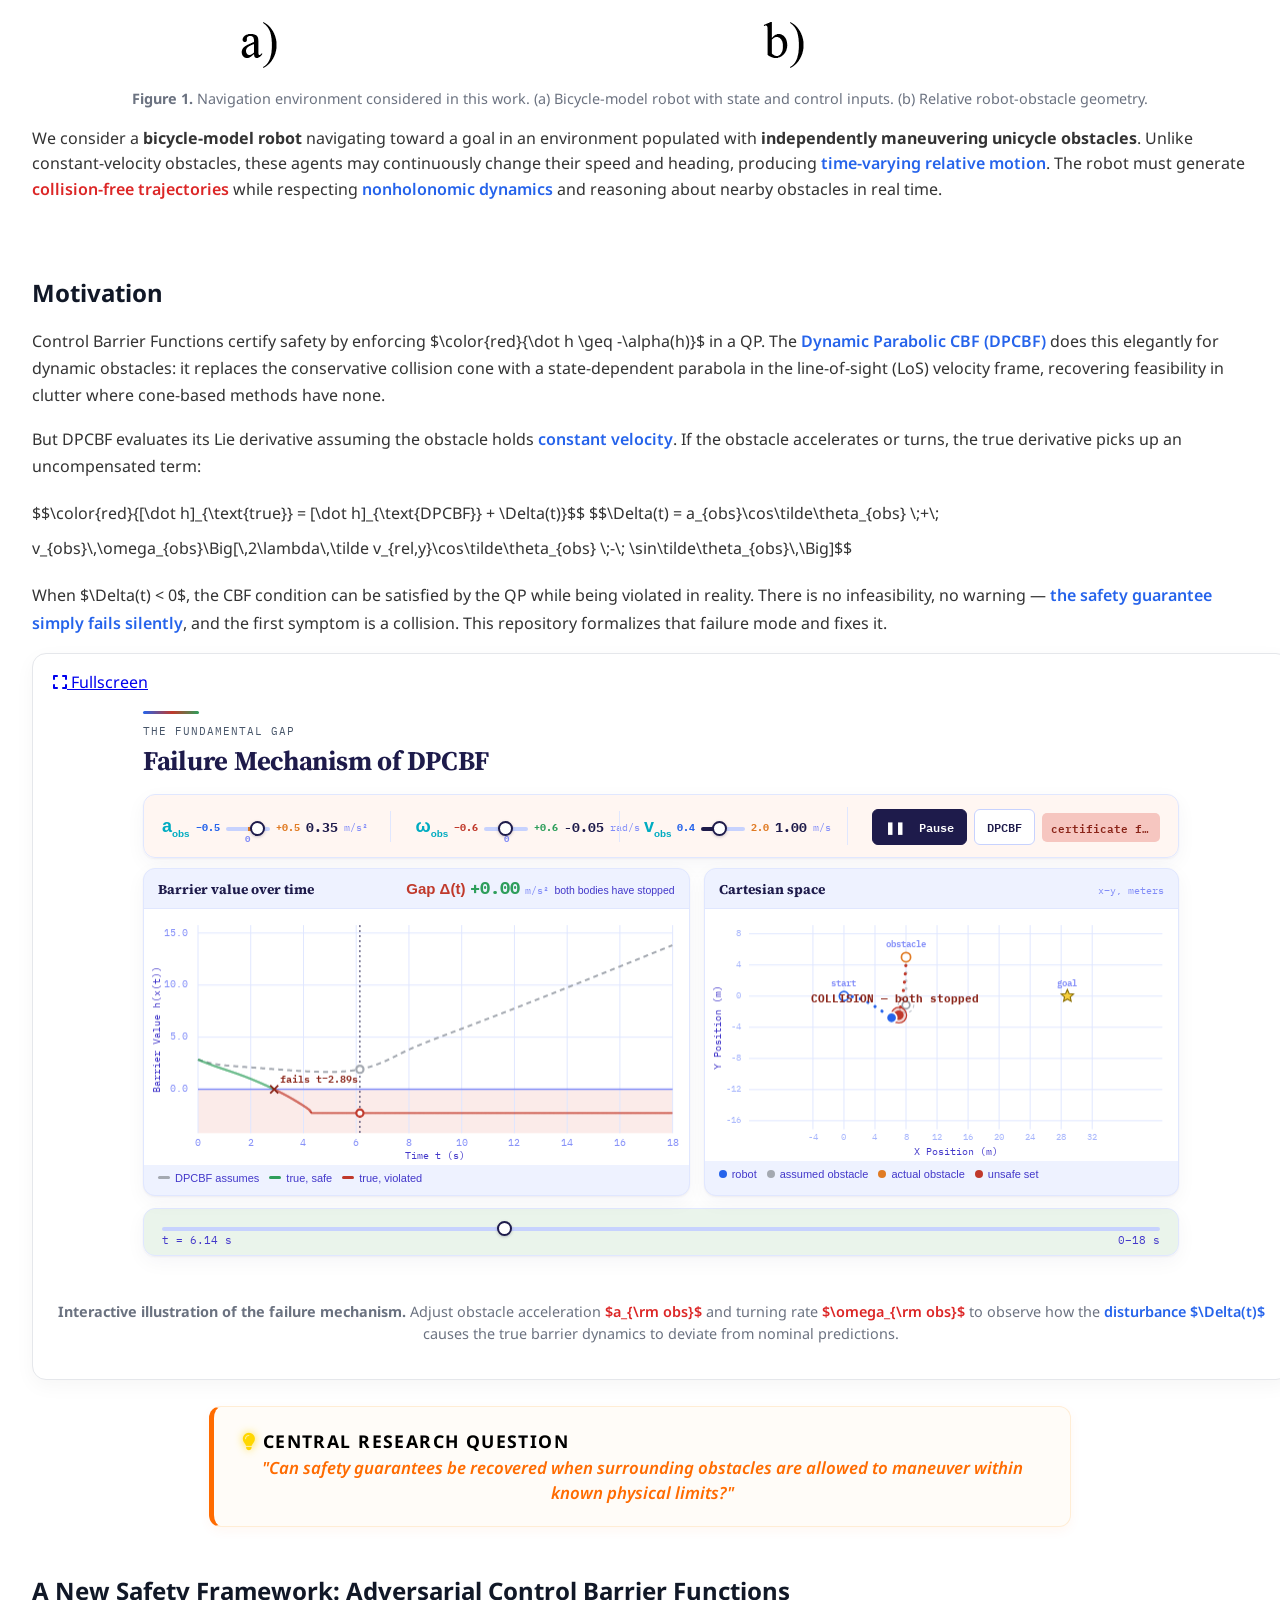
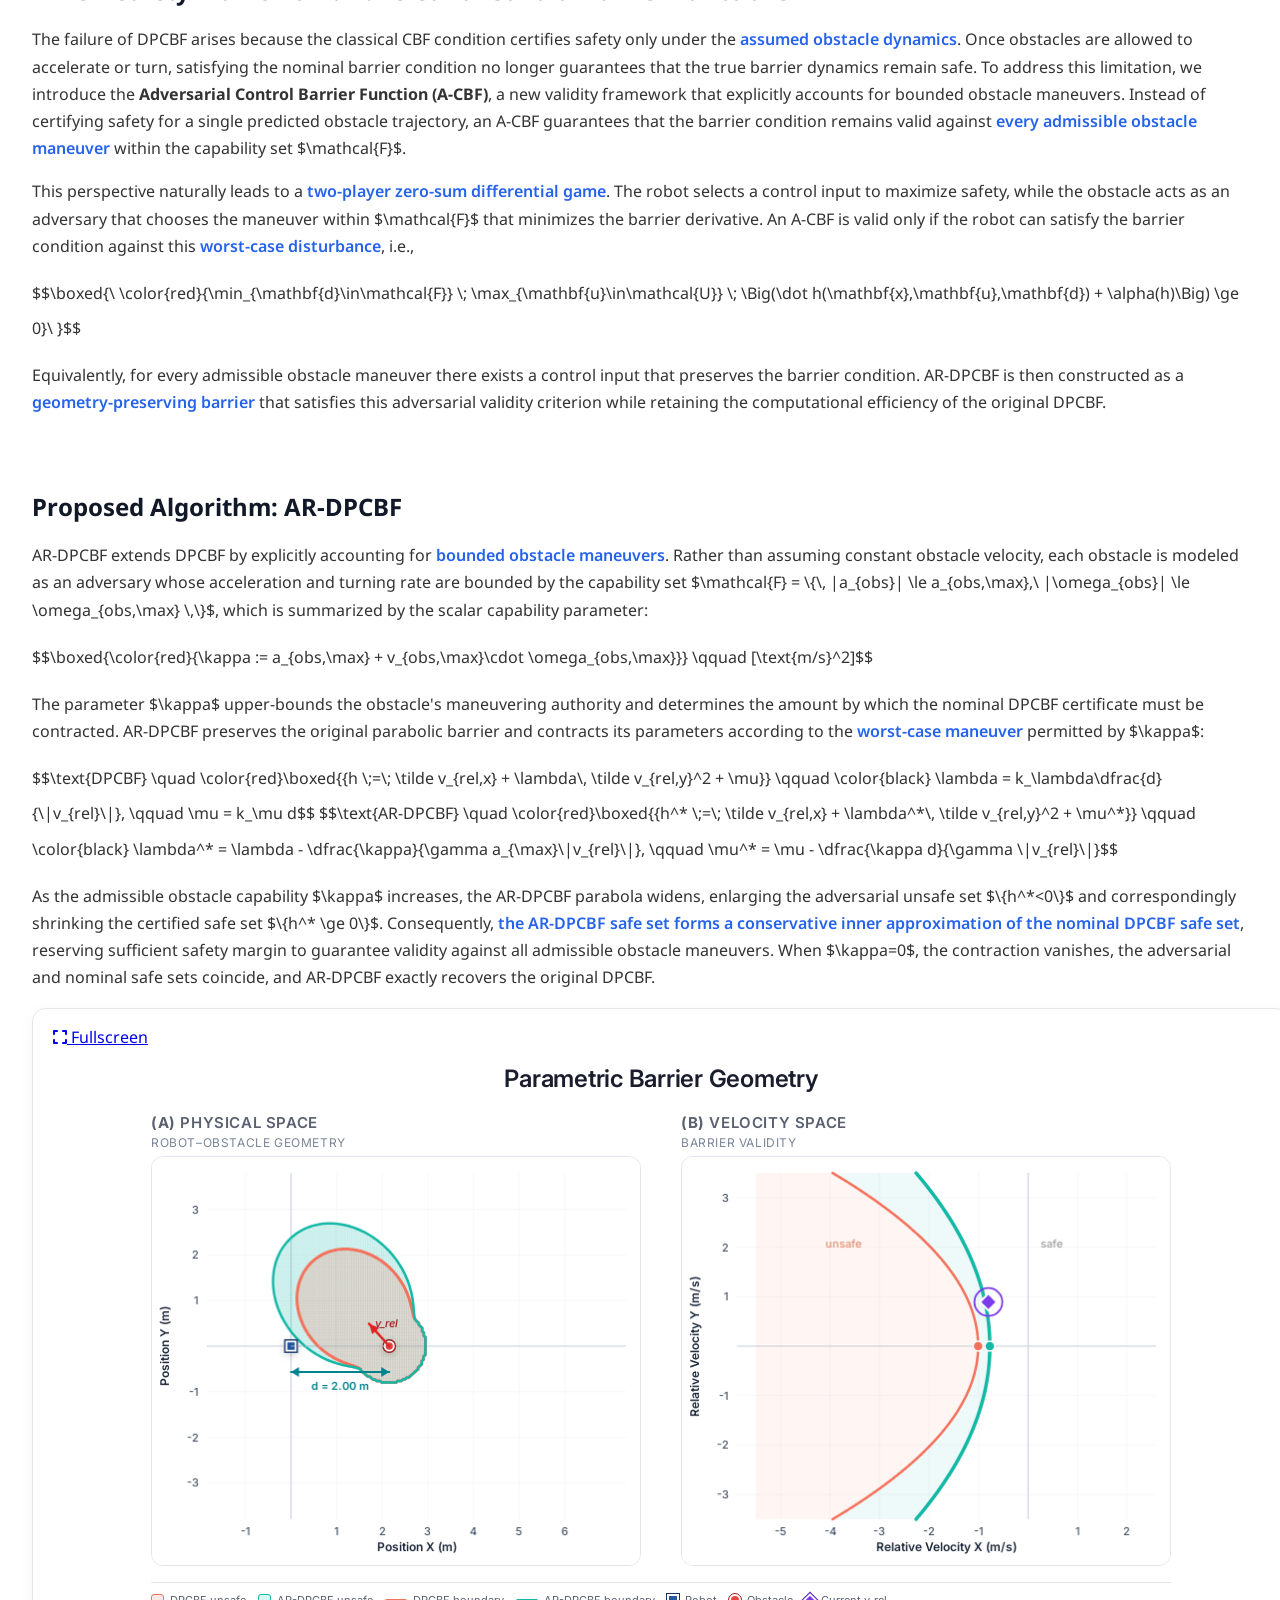
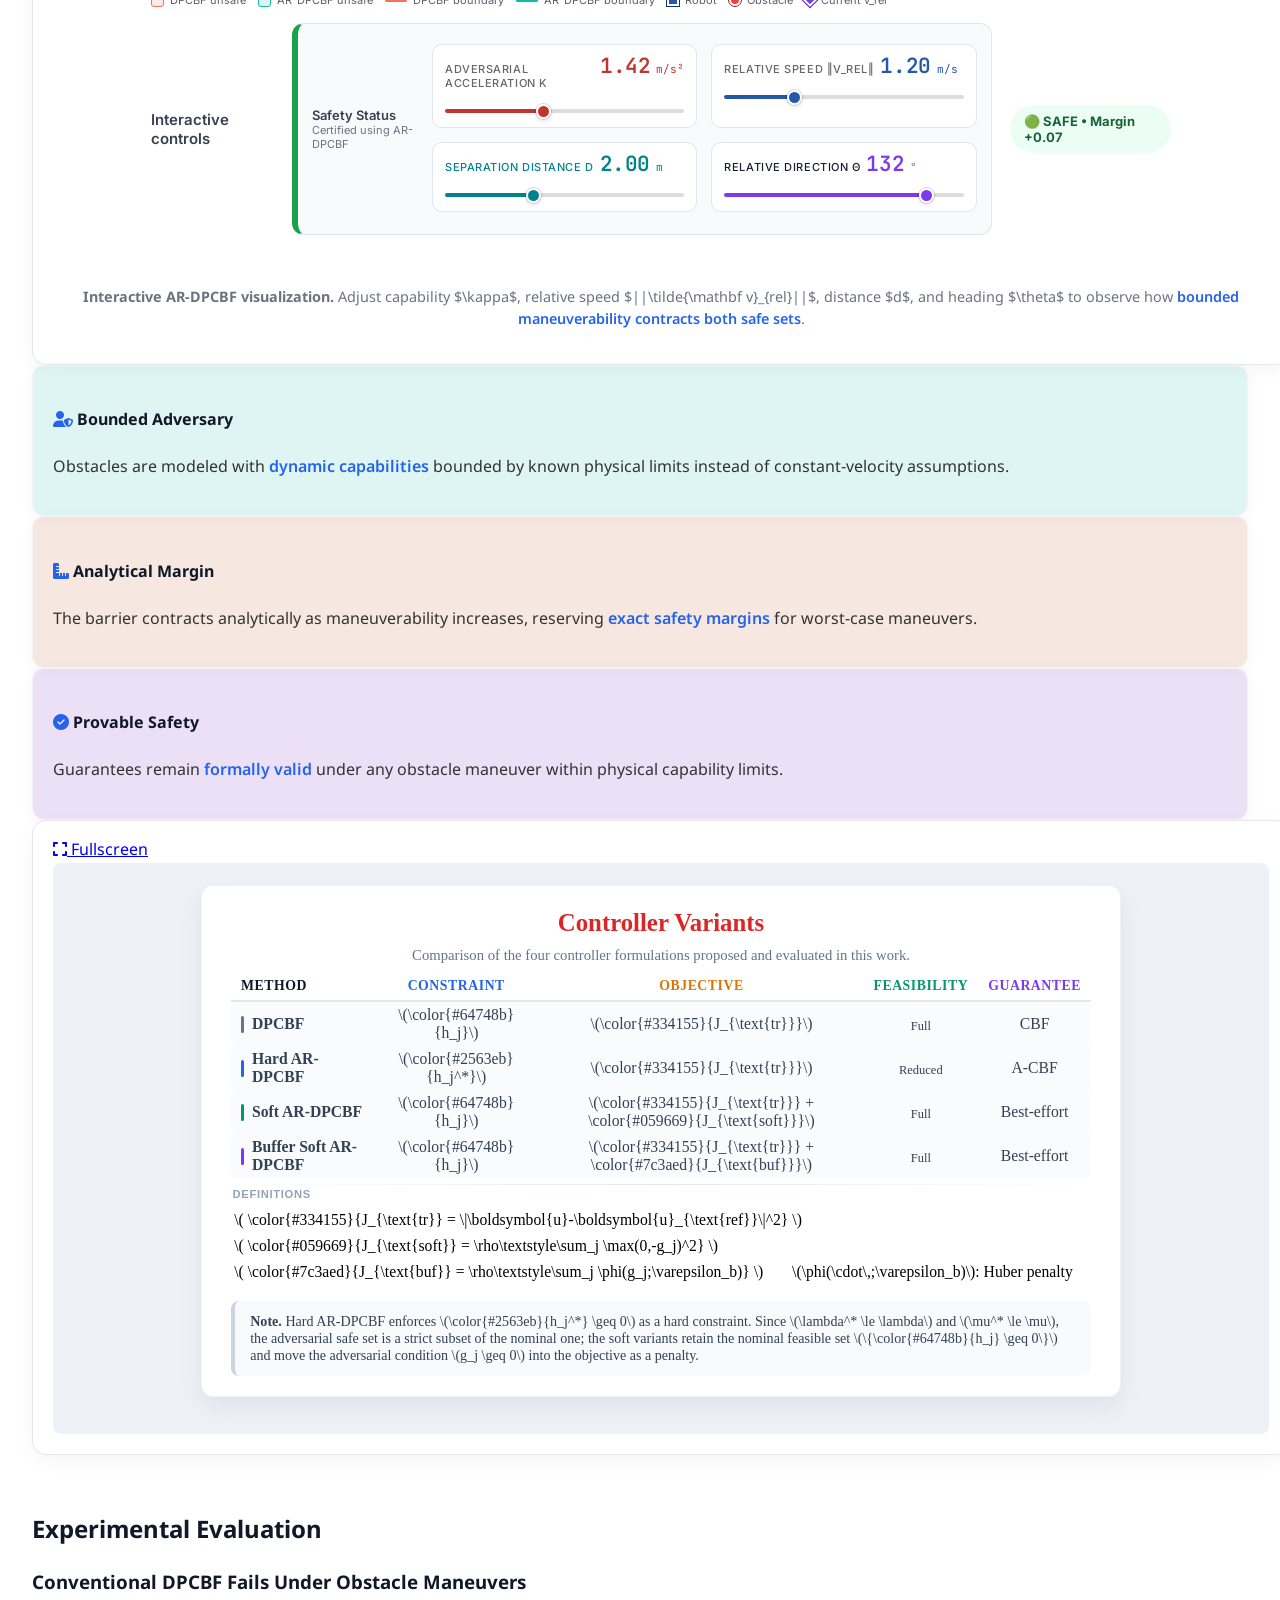
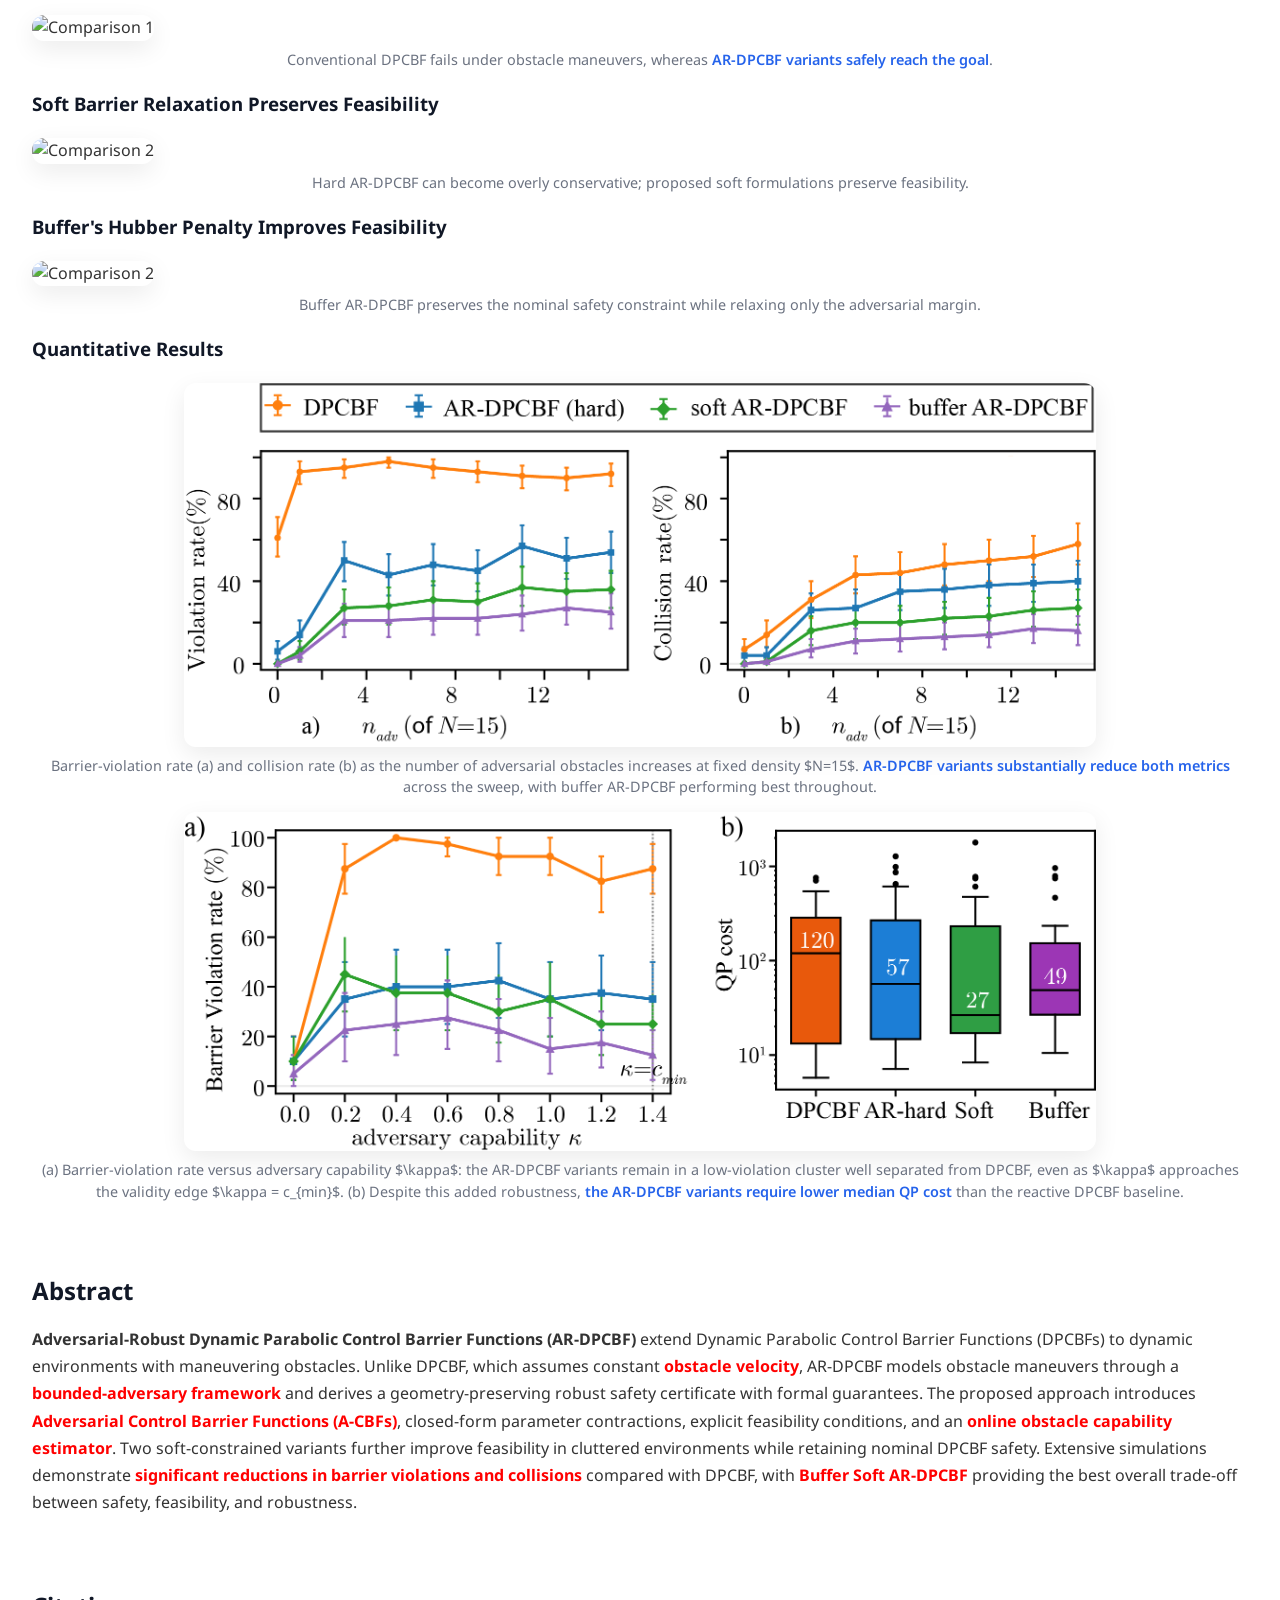
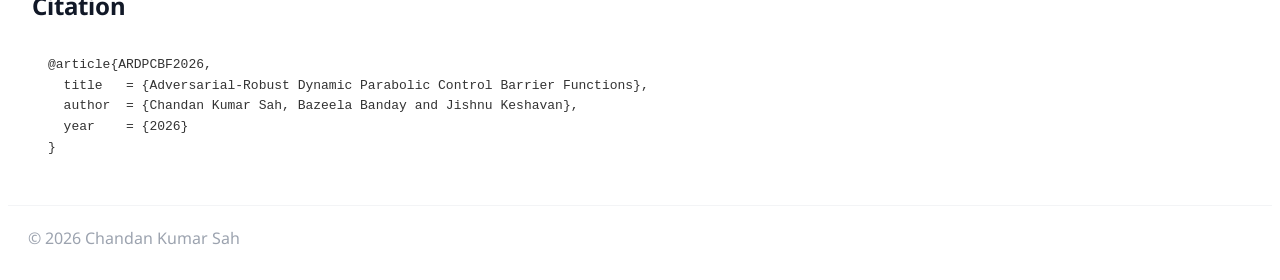
==== commit 0d5da7bb: "Update index.html" ====
--- a/index.html
+++ b/index.html
@@ -197,8 +197,6 @@
         <div class="content mb-5">
             <p style="line-height: 1.7;">
                 The failure of DPCBF arises because the classical CBF condition certifies safety only under the <span class="hl-blue">assumed obstacle dynamics</span>. Once obstacles are allowed to accelerate or turn, satisfying the nominal barrier condition no longer guarantees that the true barrier dynamics remain safe.
-            </p>
-            <p style="line-height: 1.7;">
                 To address this limitation, we introduce the <strong>Adversarial Control Barrier Function (A-CBF)</strong>, a new validity framework that explicitly accounts for bounded obstacle maneuvers. Instead of certifying safety for a single predicted obstacle trajectory, an A-CBF guarantees that the barrier condition remains valid against <span class="hl-blue">every admissible obstacle maneuver</span> within the capability set $\mathcal{F}$.
             </p>
             <p style="line-height: 1.7;">
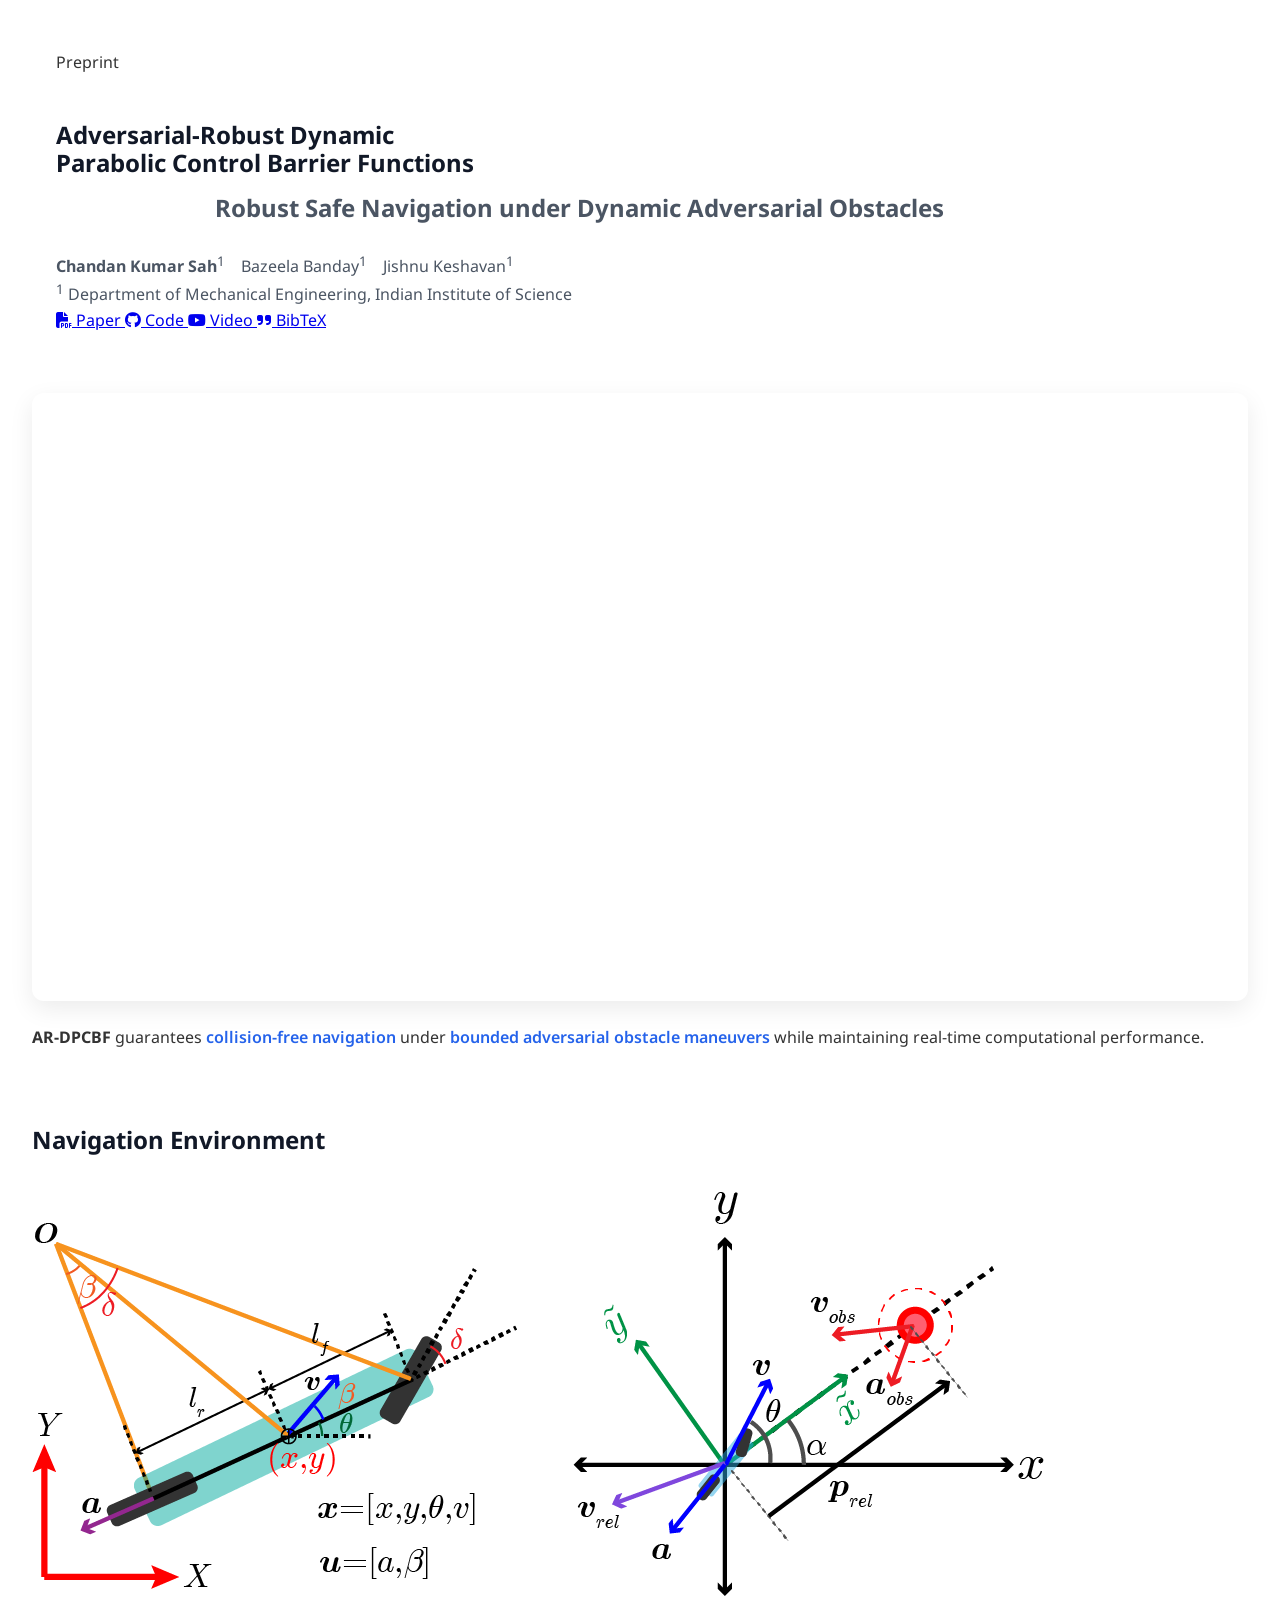
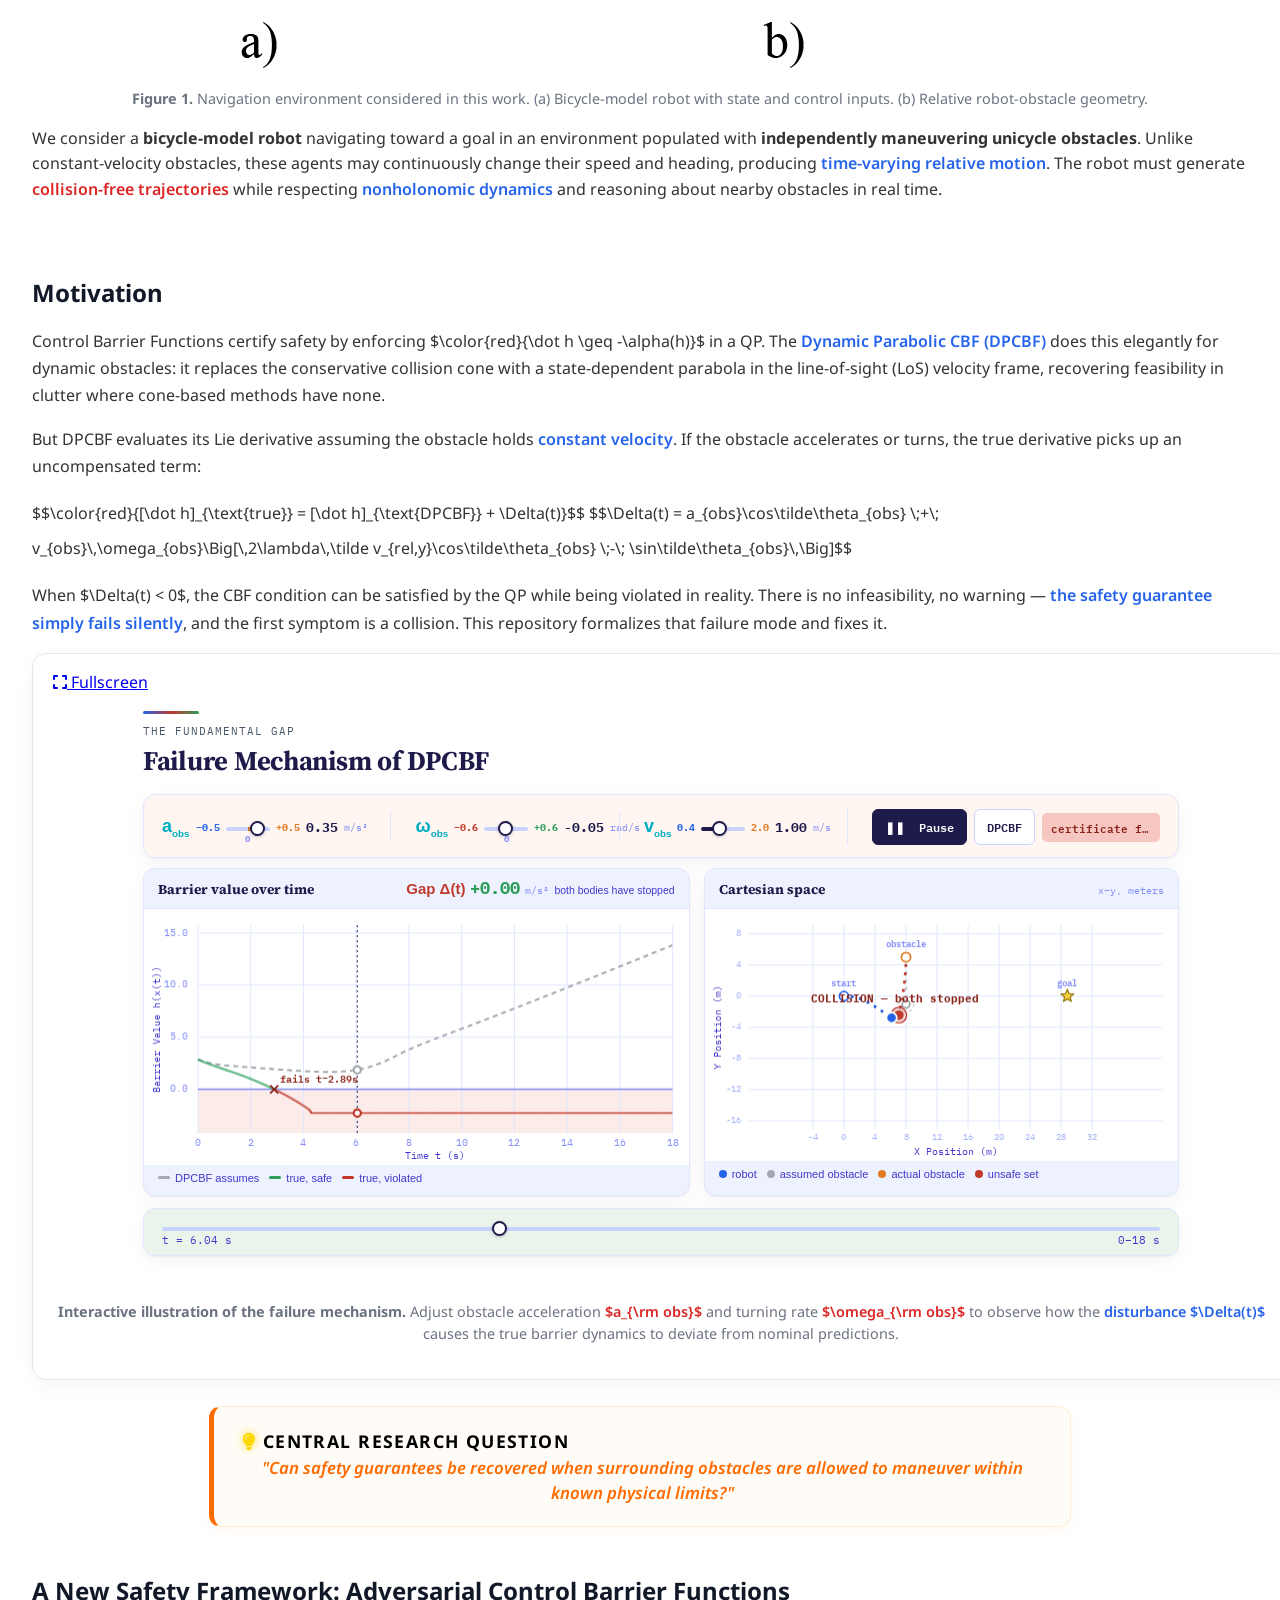
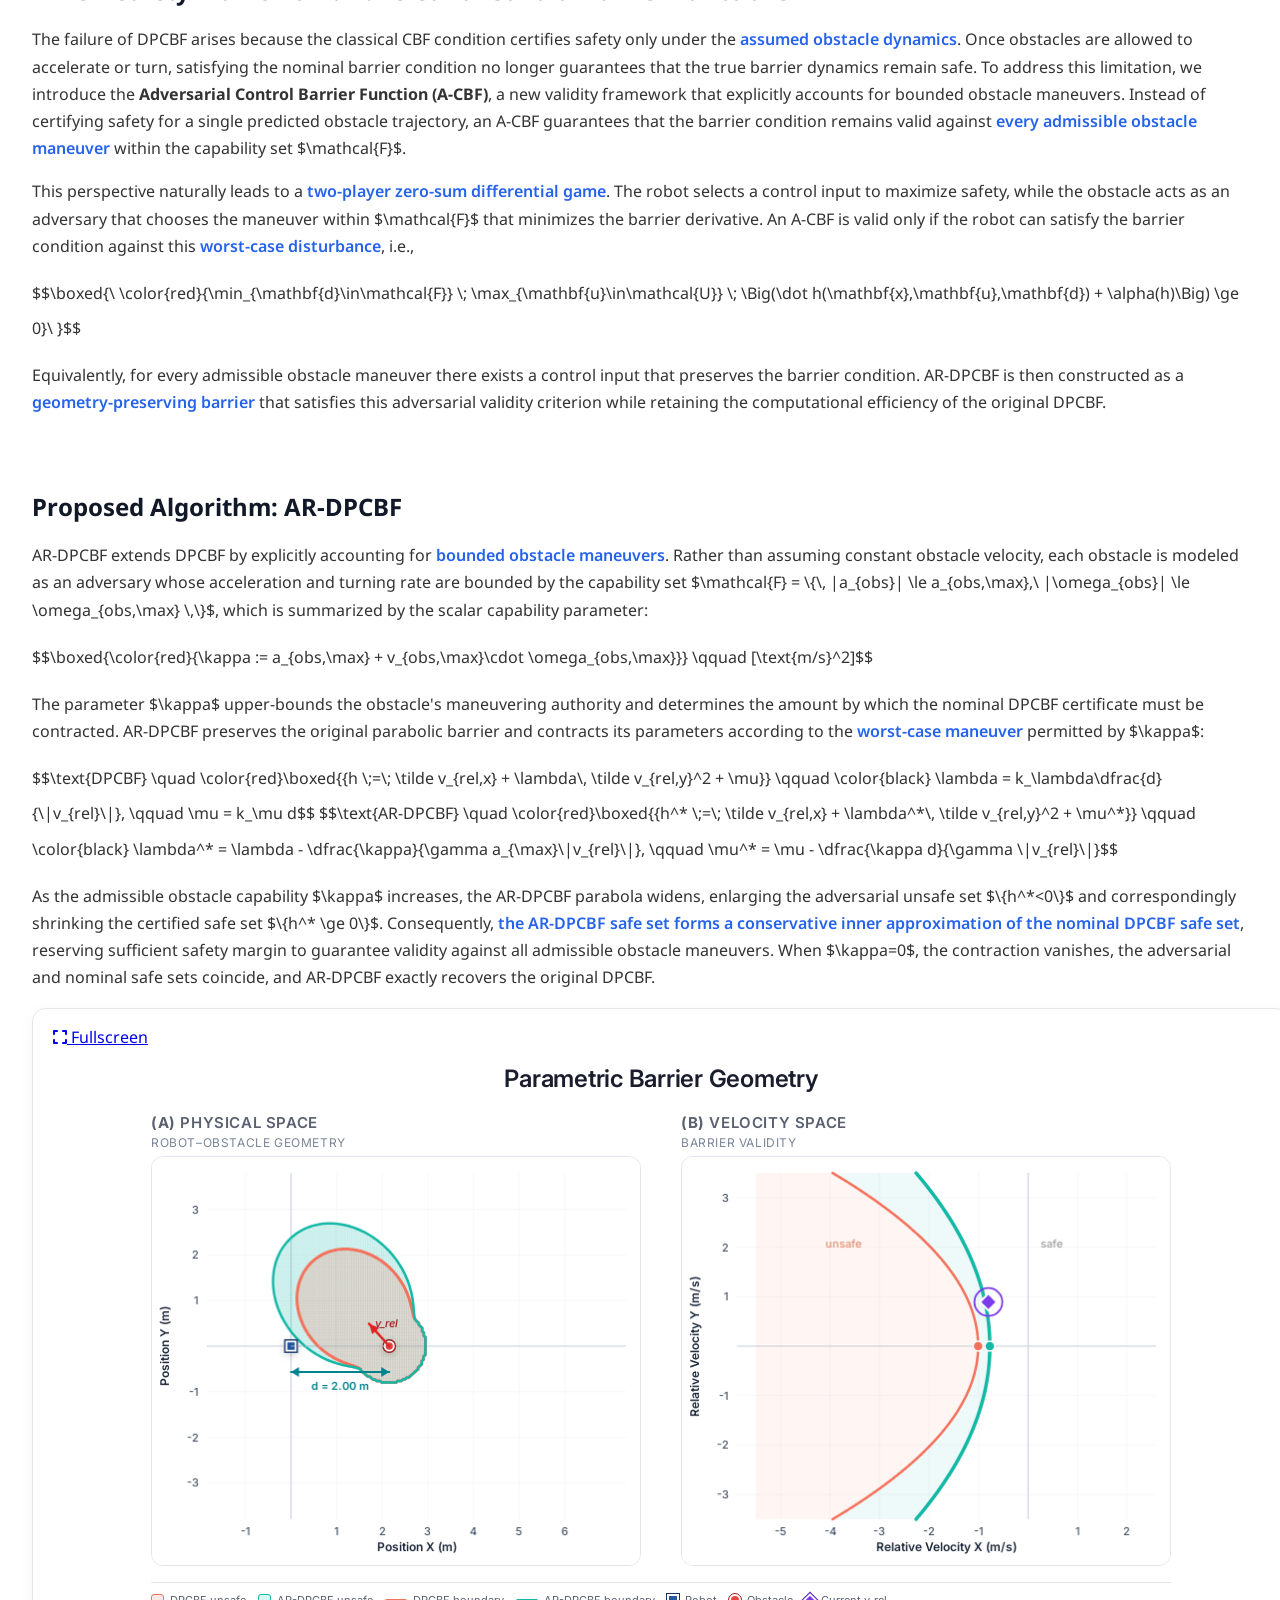
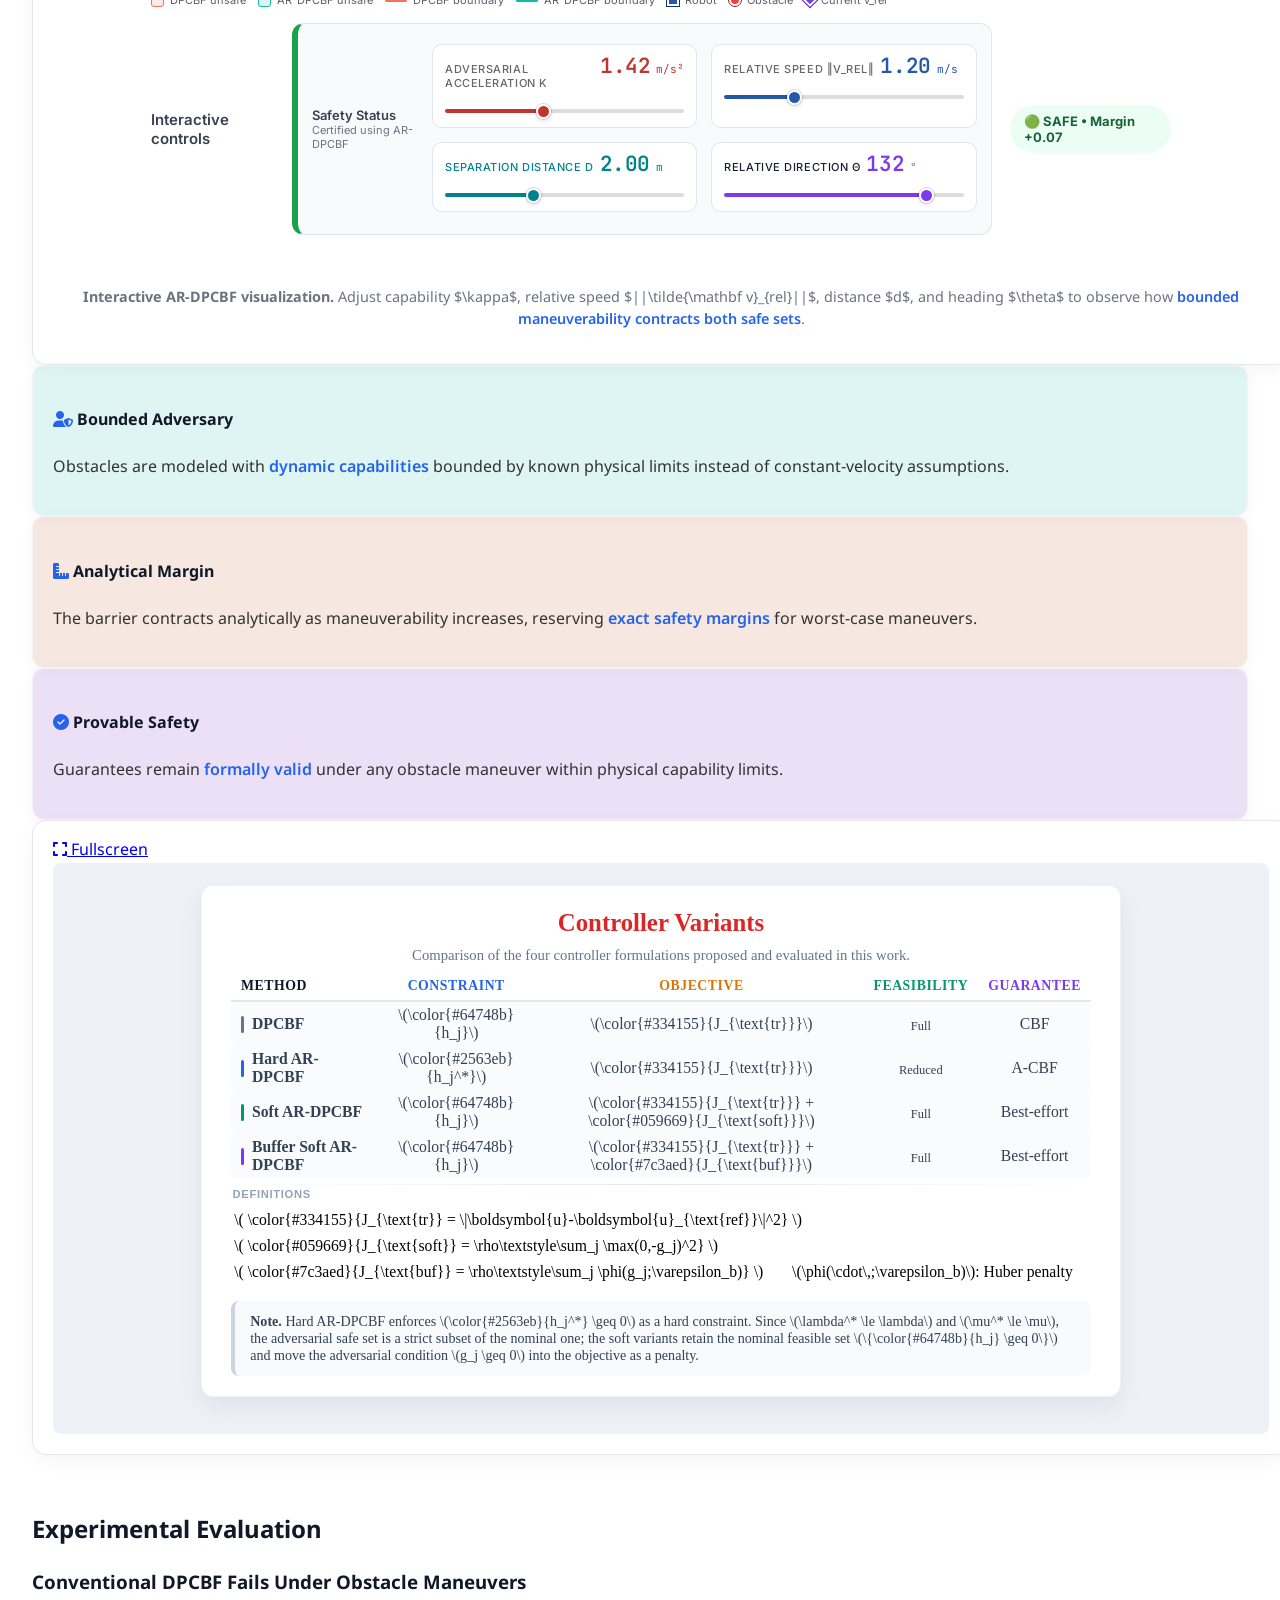
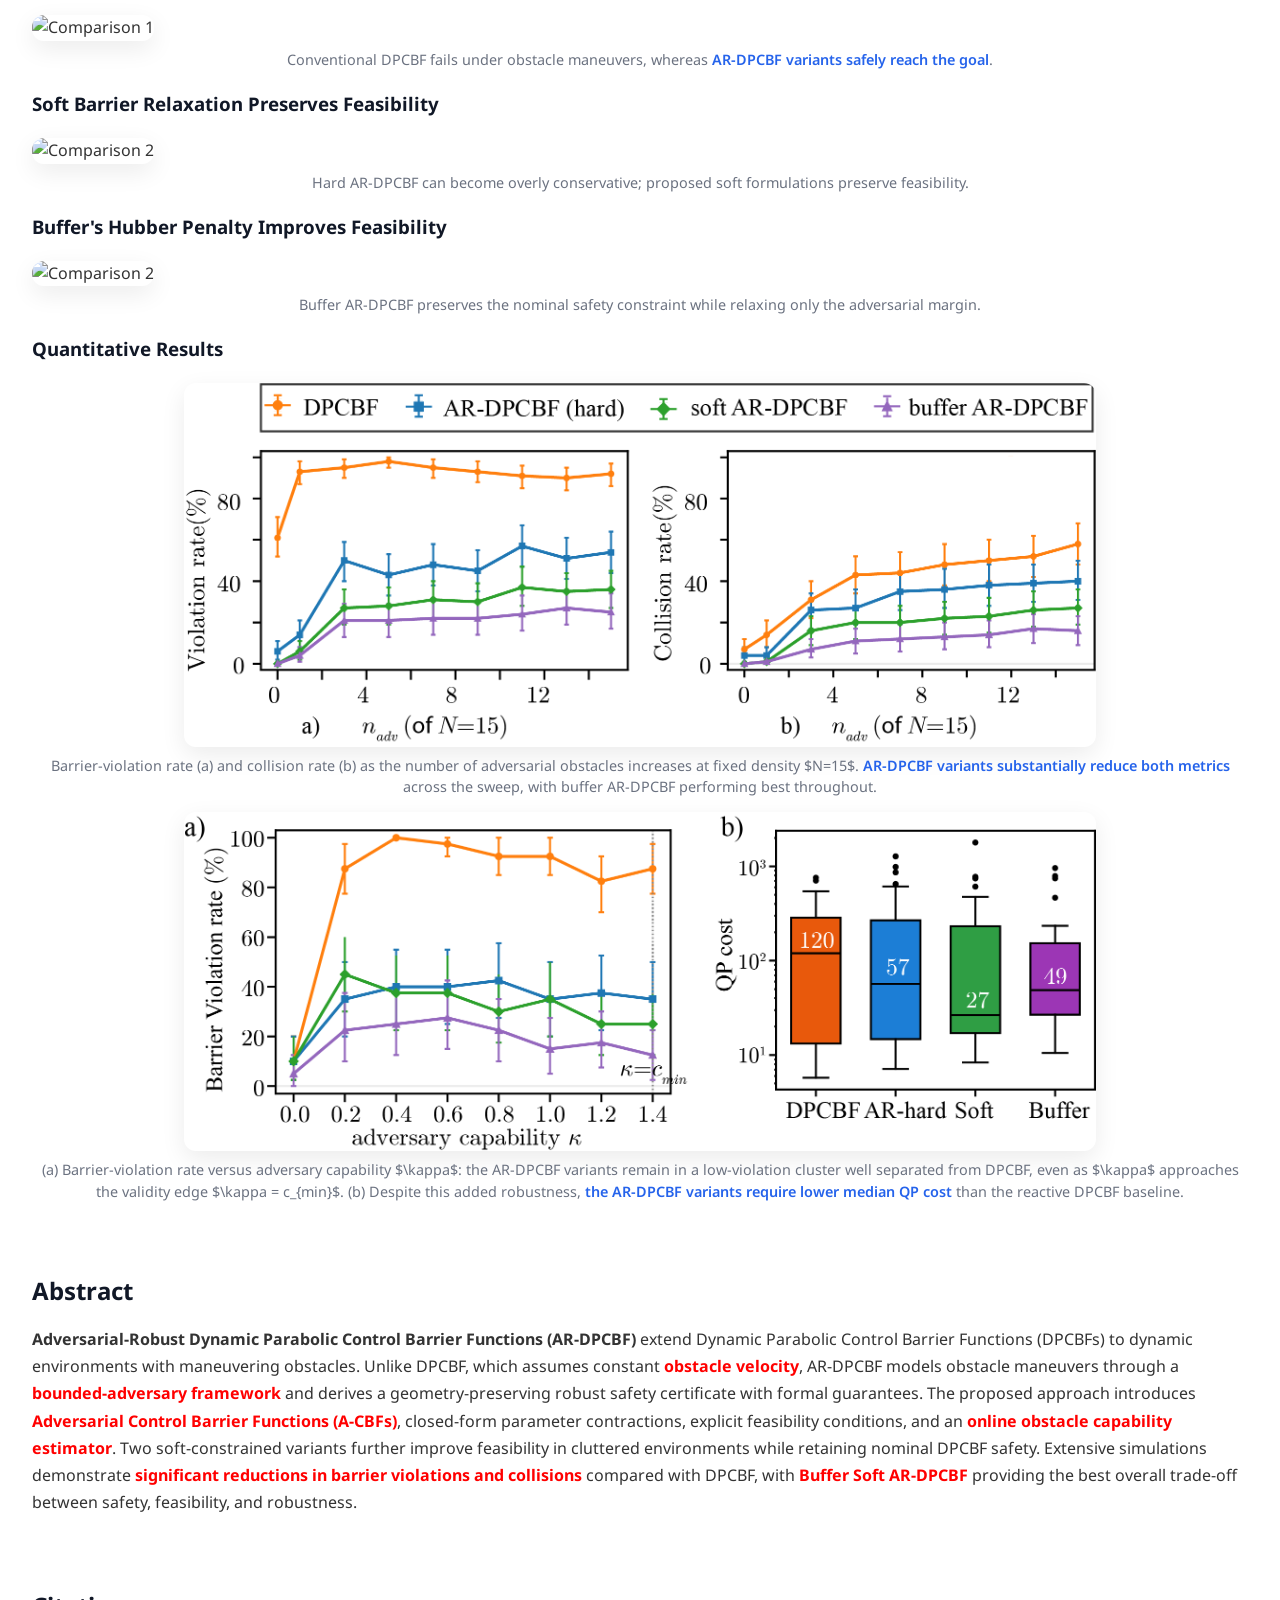
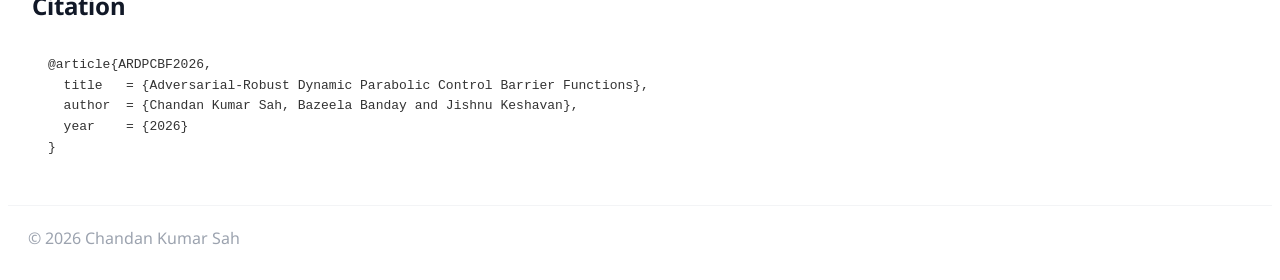
==== commit 2b1e0ea7: "Update index.html" ====
--- a/index.html
+++ b/index.html
@@ -196,8 +196,7 @@
         <h2 class="title is-3 has-text-centered mb-4">A New Safety Framework: Adversarial Control Barrier Functions</h2>
         <div class="content mb-5">
             <p style="line-height: 1.7;">
-                The failure of DPCBF arises because the classical CBF condition certifies safety only under the <span class="hl-blue">assumed obstacle dynamics</span>. Once obstacles are allowed to accelerate or turn, satisfying the nominal barrier condition no longer guarantees that the true barrier dynamics remain safe.
-                To address this limitation, we introduce the <strong>Adversarial Control Barrier Function (A-CBF)</strong>, a new validity framework that explicitly accounts for bounded obstacle maneuvers. Instead of certifying safety for a single predicted obstacle trajectory, an A-CBF guarantees that the barrier condition remains valid against <span class="hl-blue">every admissible obstacle maneuver</span> within the capability set $\mathcal{F}$.
+                The failure of DPCBF arises because the classical CBF condition certifies safety only under the <span class="hl-blue">assumed obstacle dynamics</span>. Once obstacles are allowed to accelerate or turn, satisfying the nominal barrier condition no longer guarantees that the true barrier dynamics remain safe. To address this limitation, we introduce the <strong>Adversarial Control Barrier Function (A-CBF)</strong>, a new validity framework that explicitly accounts for bounded obstacle maneuvers. Instead of certifying safety for a single predicted obstacle trajectory, an A-CBF guarantees that the barrier condition remains valid against <span class="hl-blue">every admissible obstacle maneuver</span> within the capability set $\mathcal{F}$.
             </p>
             <p style="line-height: 1.7;">
                 This perspective naturally leads to a <span class="hl-blue">two-player zero-sum differential game</span>. The robot selects a control input to maximize safety, while the obstacle acts as an adversary that chooses the maneuver within $\mathcal{F}$ that minimizes the barrier derivative. An A-CBF is valid only if the robot can satisfy the barrier condition against this <span class="hl-blue">worst-case disturbance</span>, i.e.,
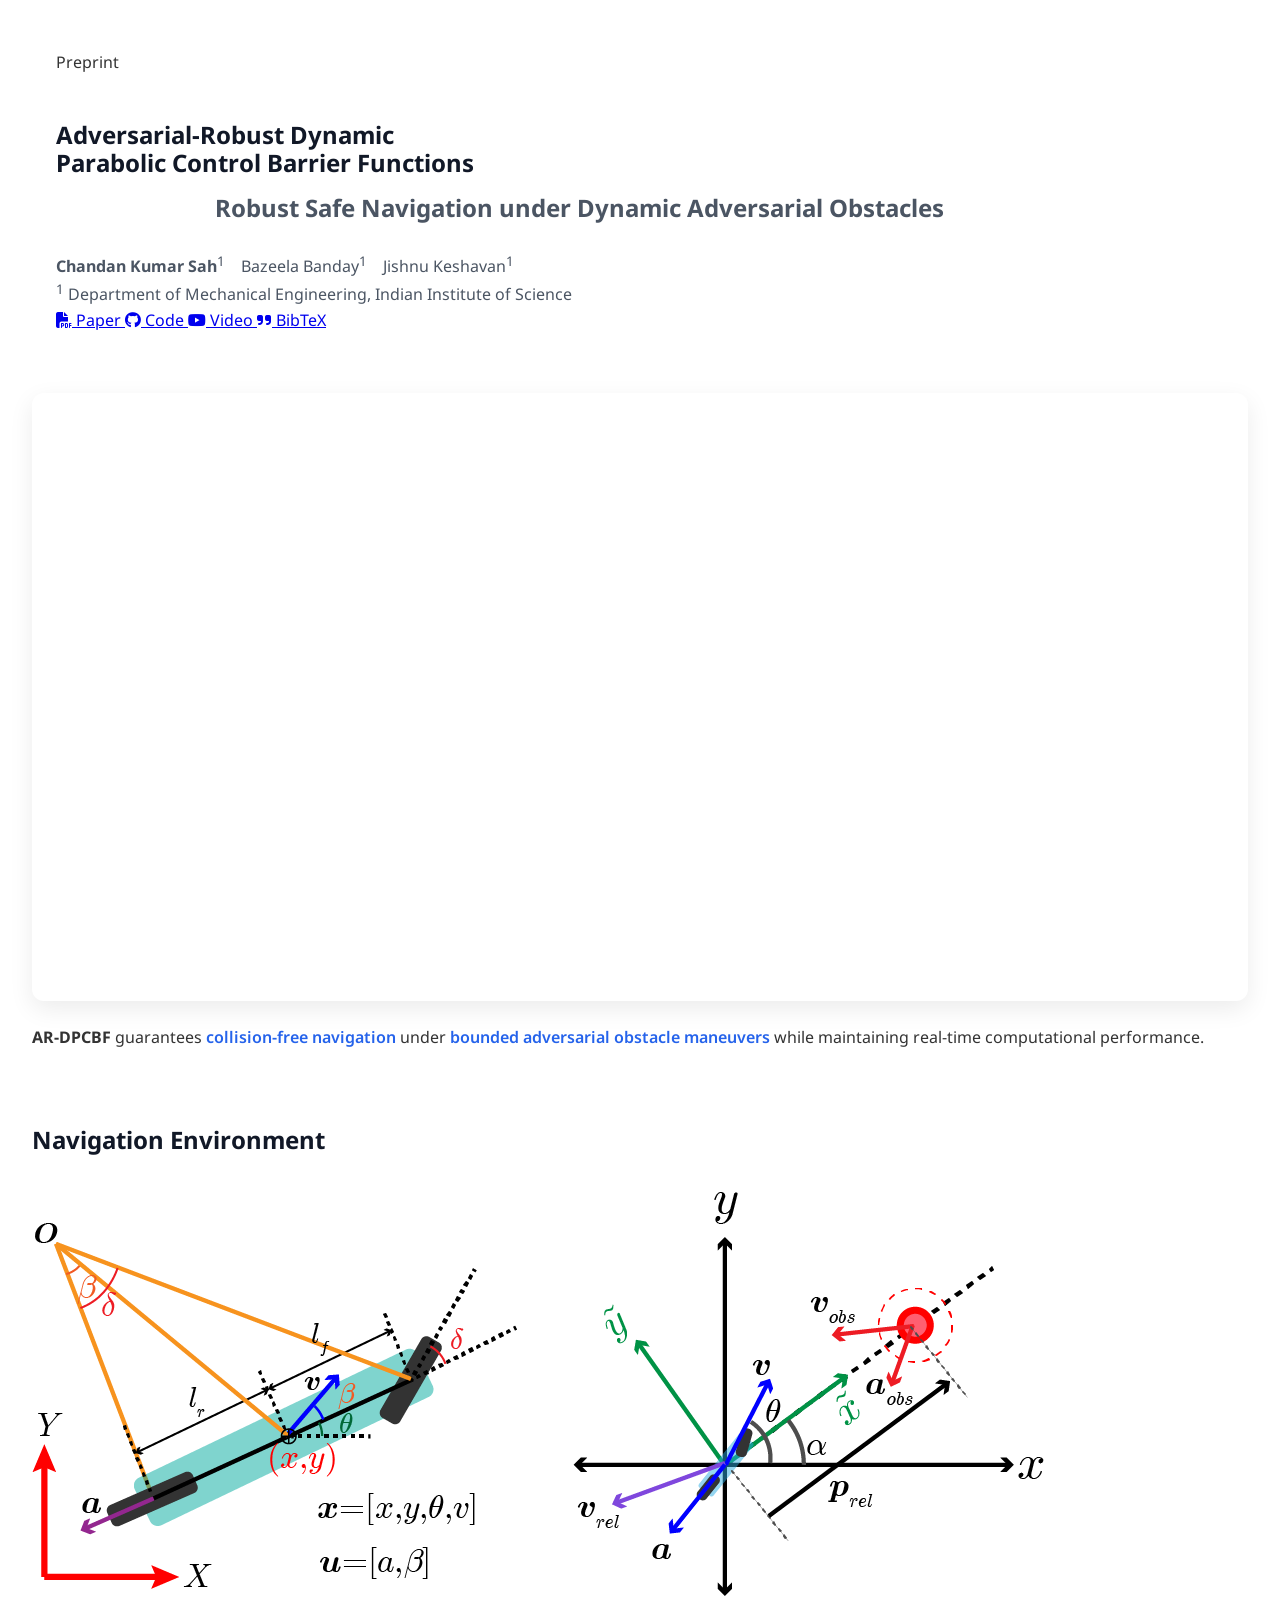
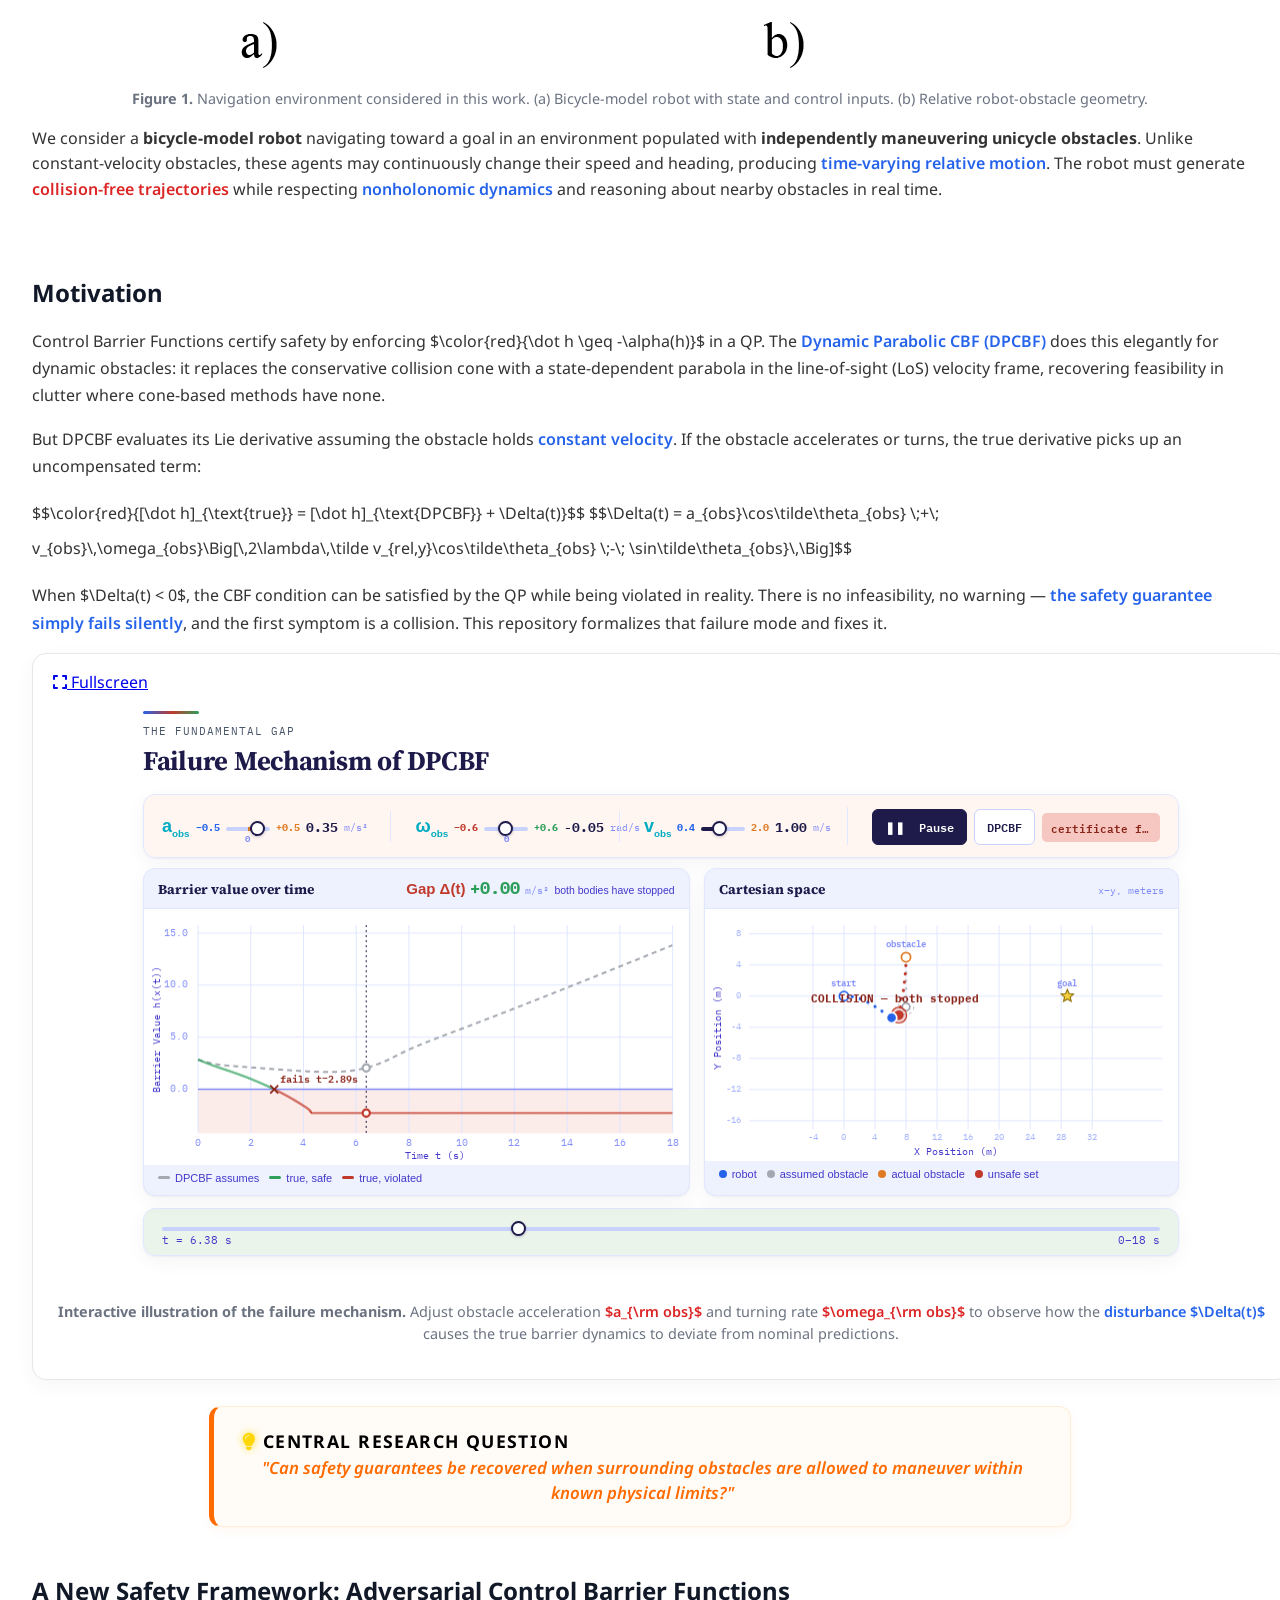
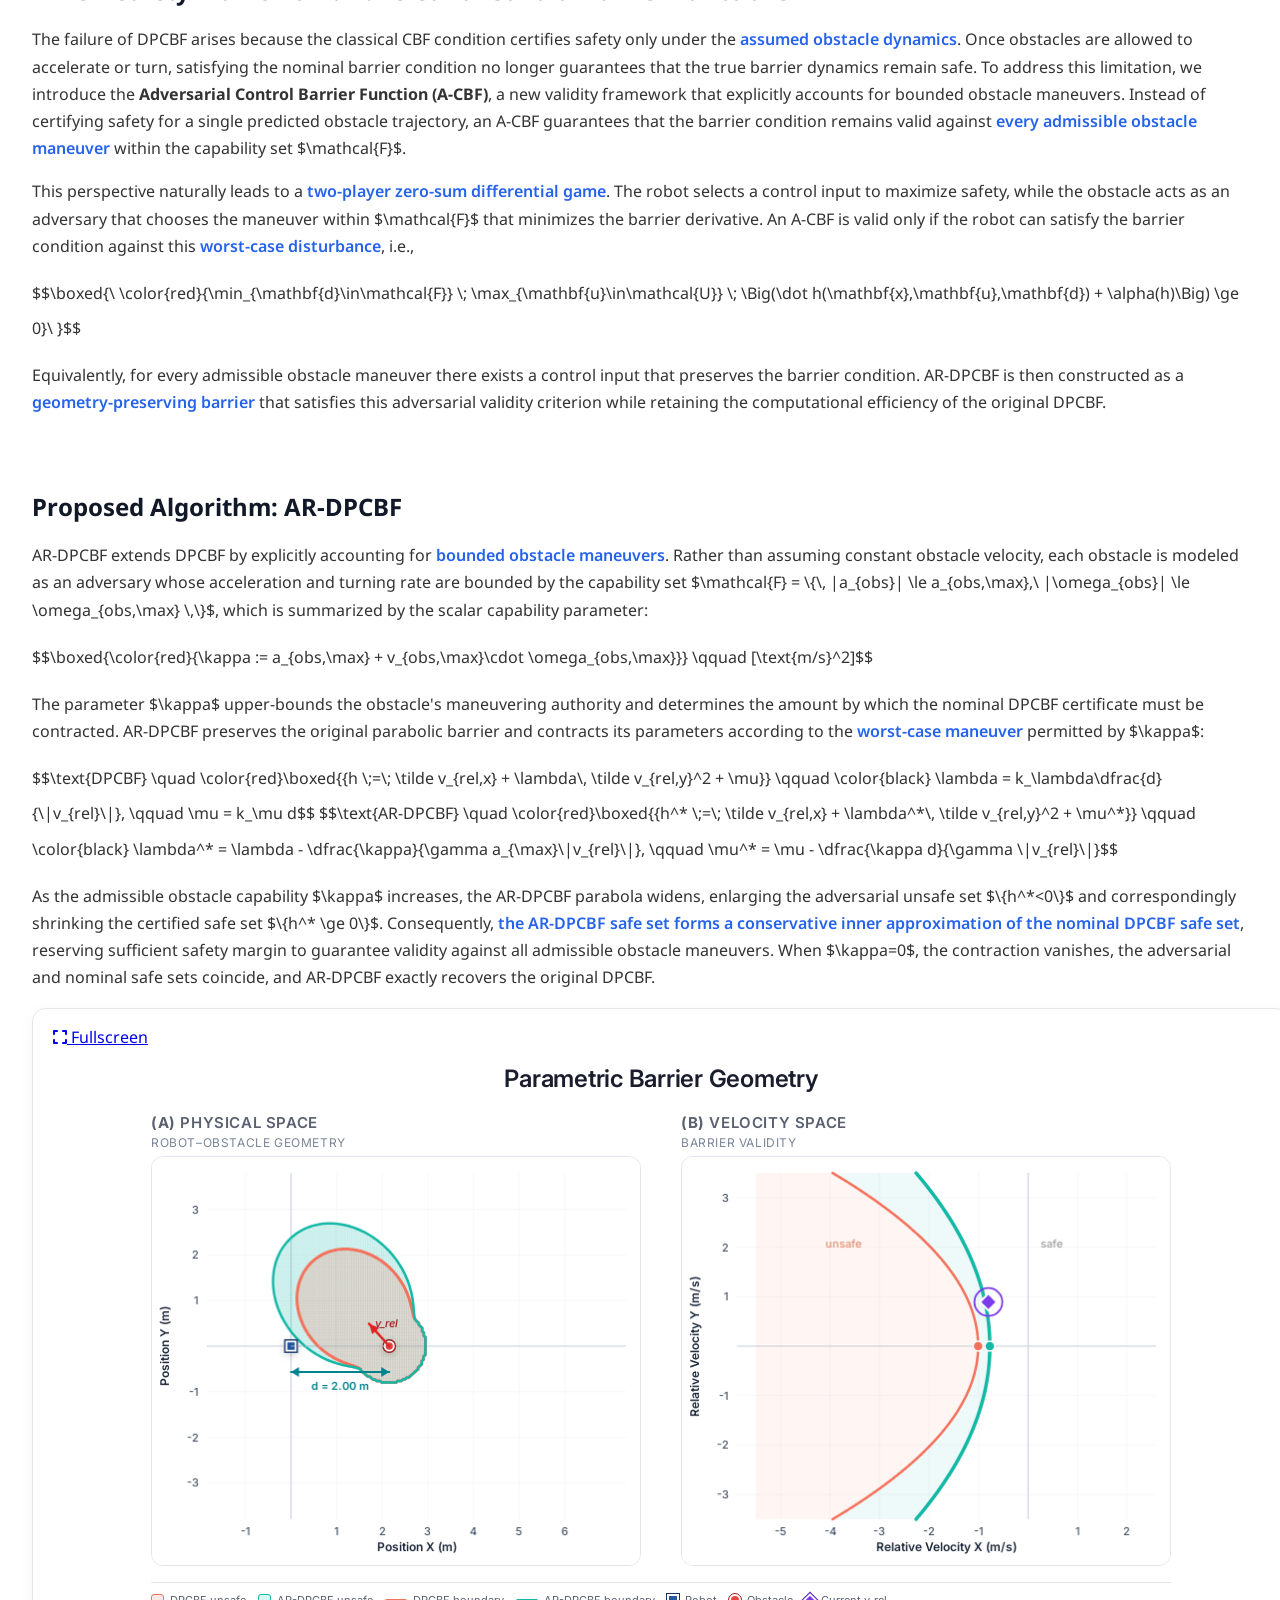
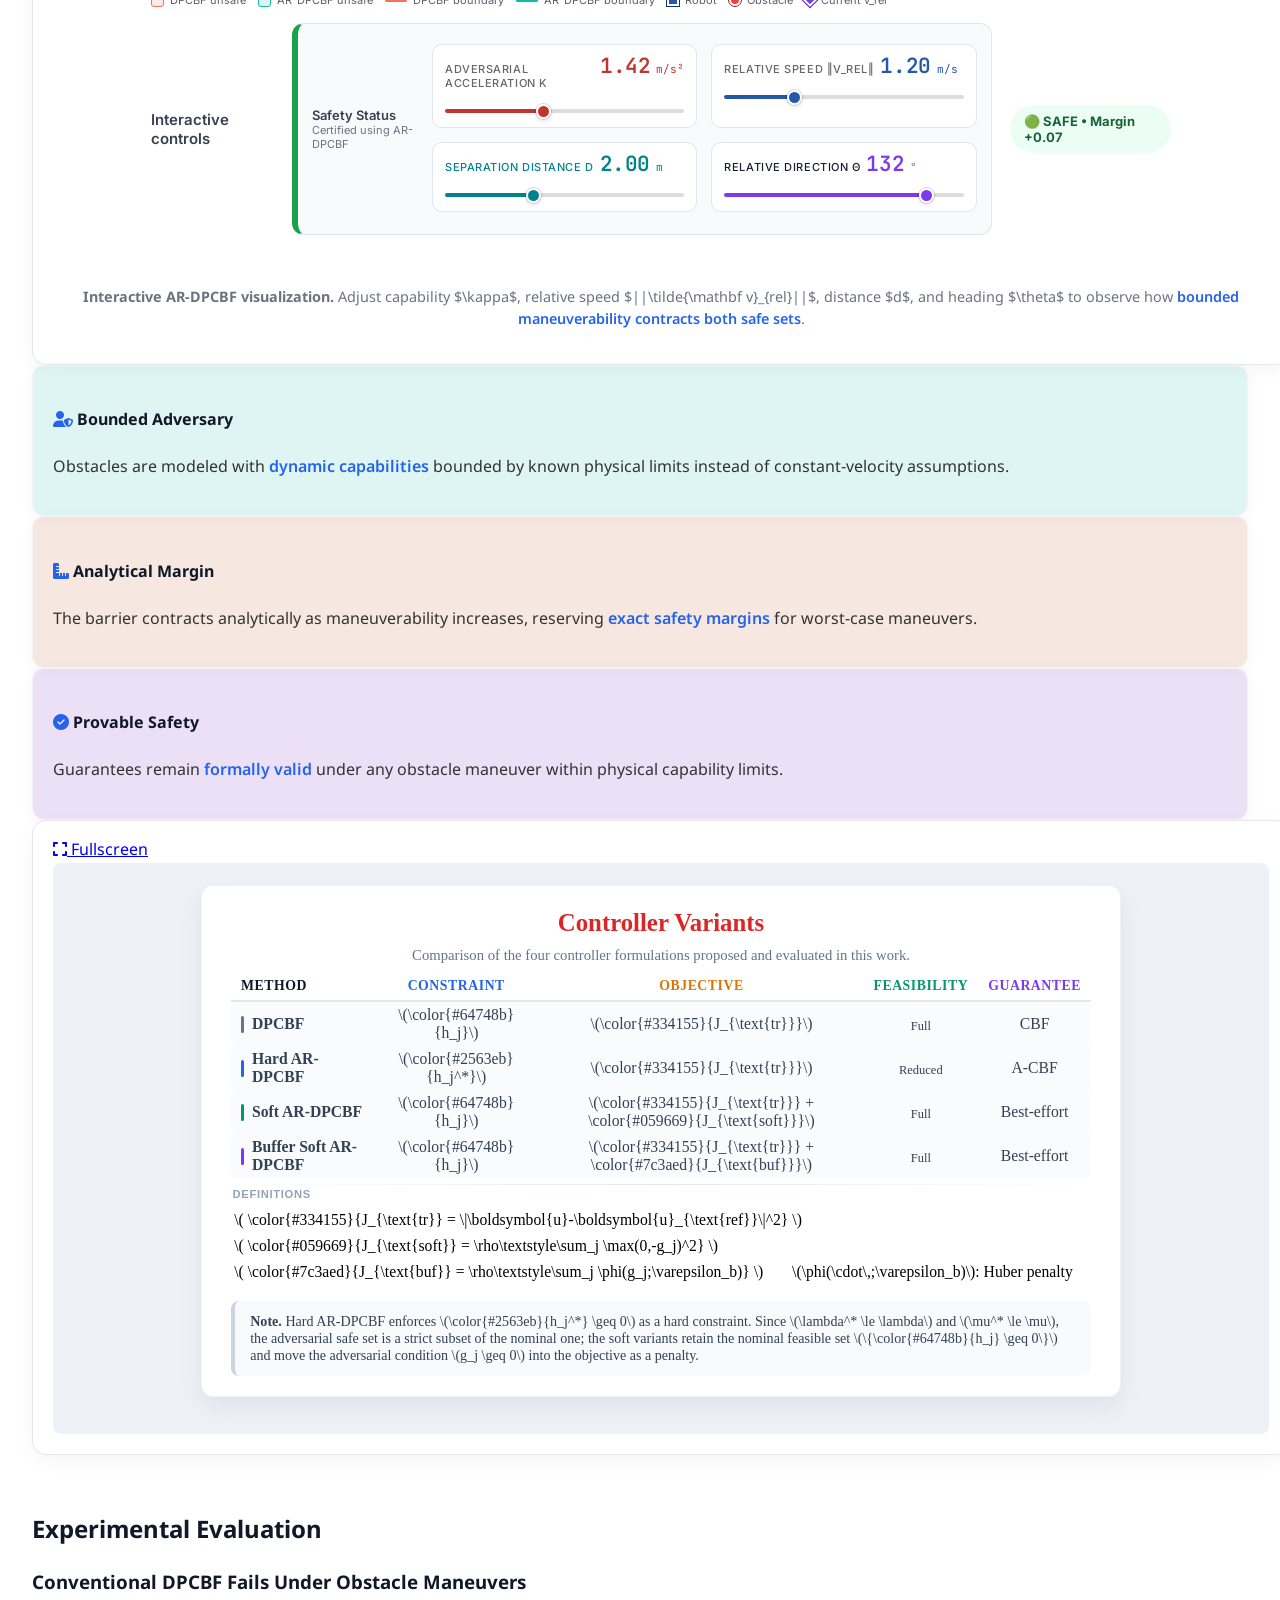
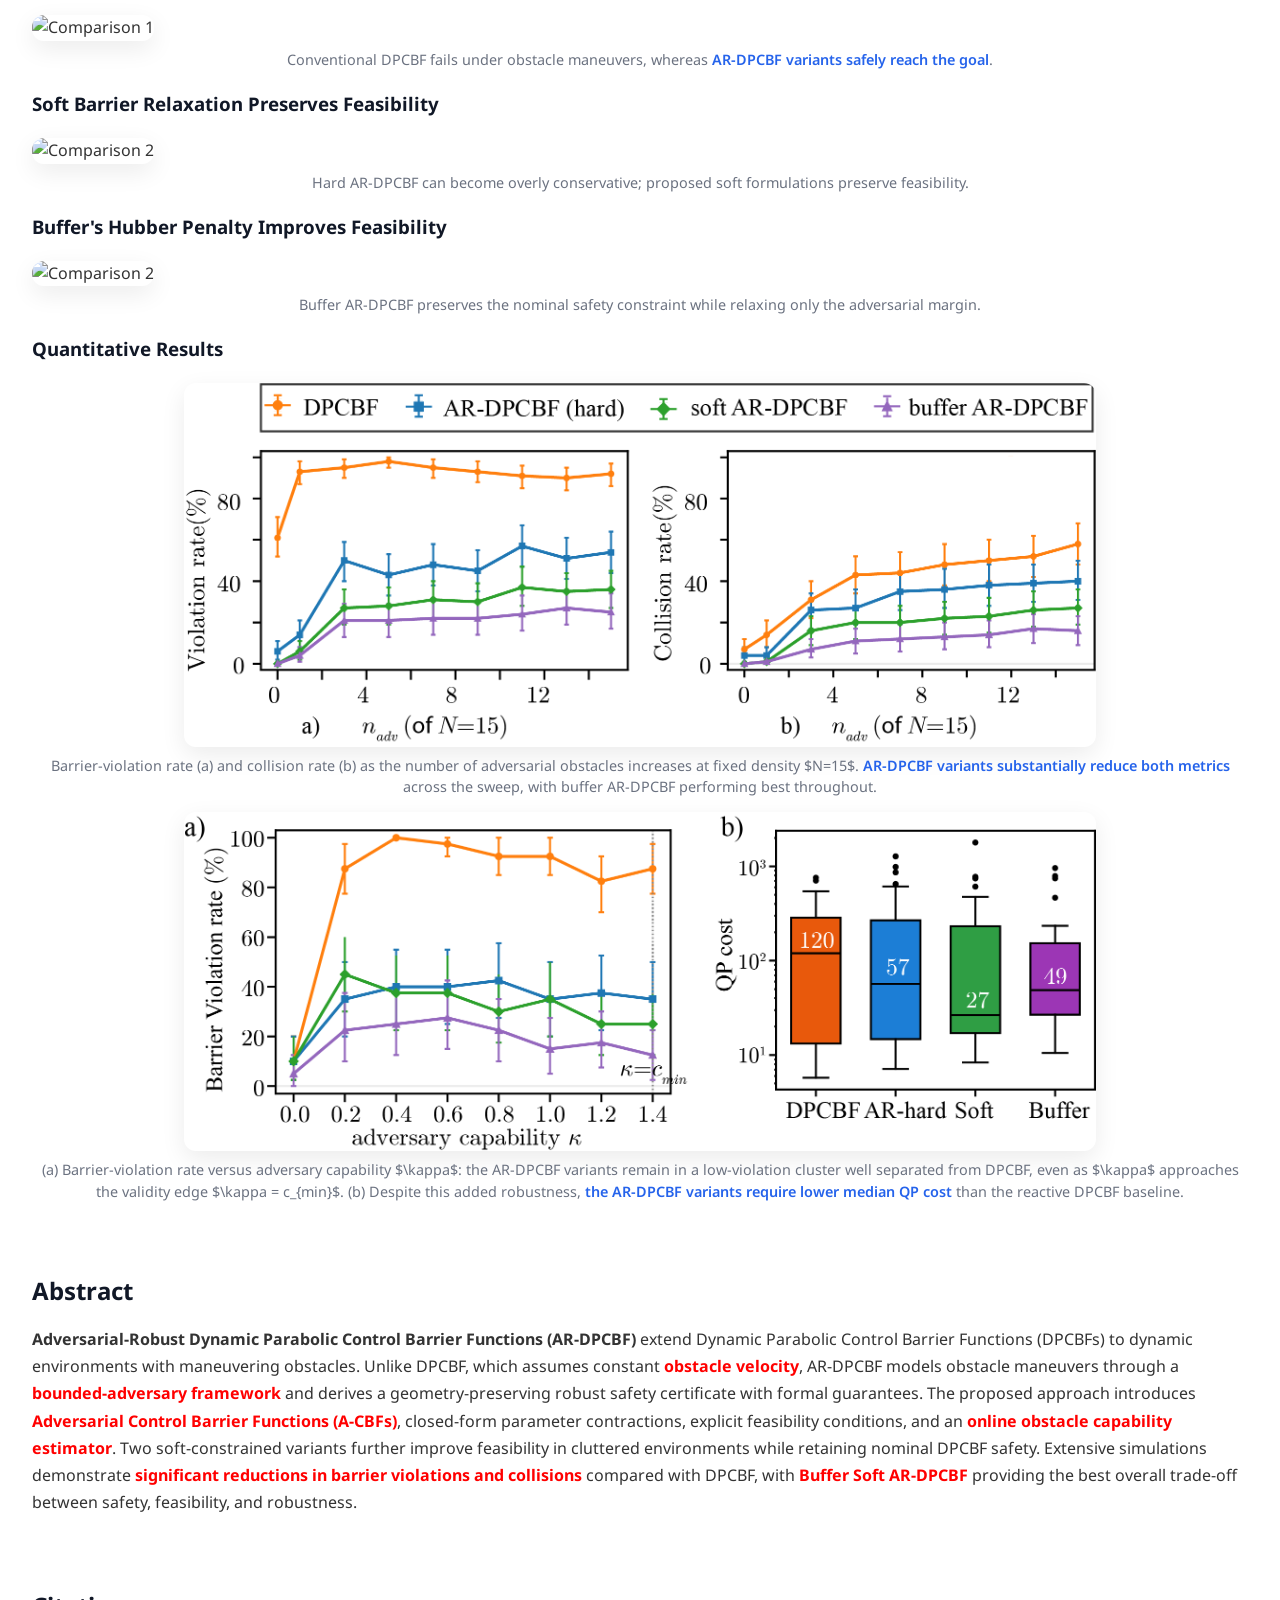
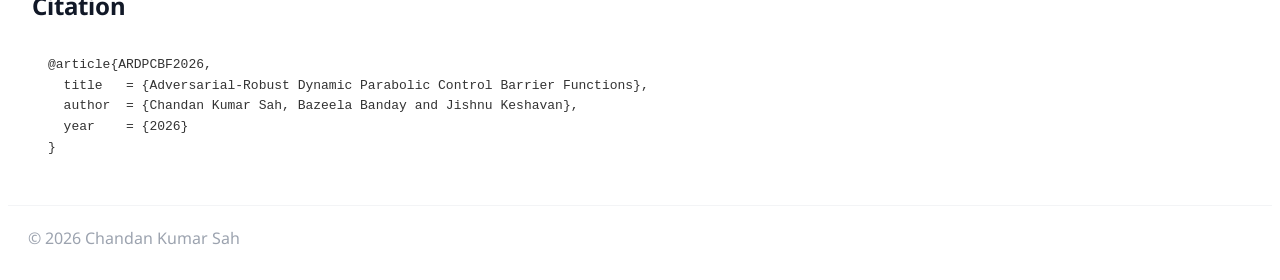
==== commit b5f78ca4: "Update index.html" ====
--- a/index.html
+++ b/index.html
@@ -80,7 +80,7 @@
                     <span class="icon"><i class="fas fa-file-pdf"></i></span>
                     <span>Paper</span>
                 </a>
-                <a href="#" class="button is-dark is-rounded">
+                <a href="https://github.com/cks0314/Adversarial-DPCBF.git" class="button is-dark is-rounded">
                     <span class="icon"><i class="fab fa-github"></i></span>
                     <span>Code</span>
                 </a>
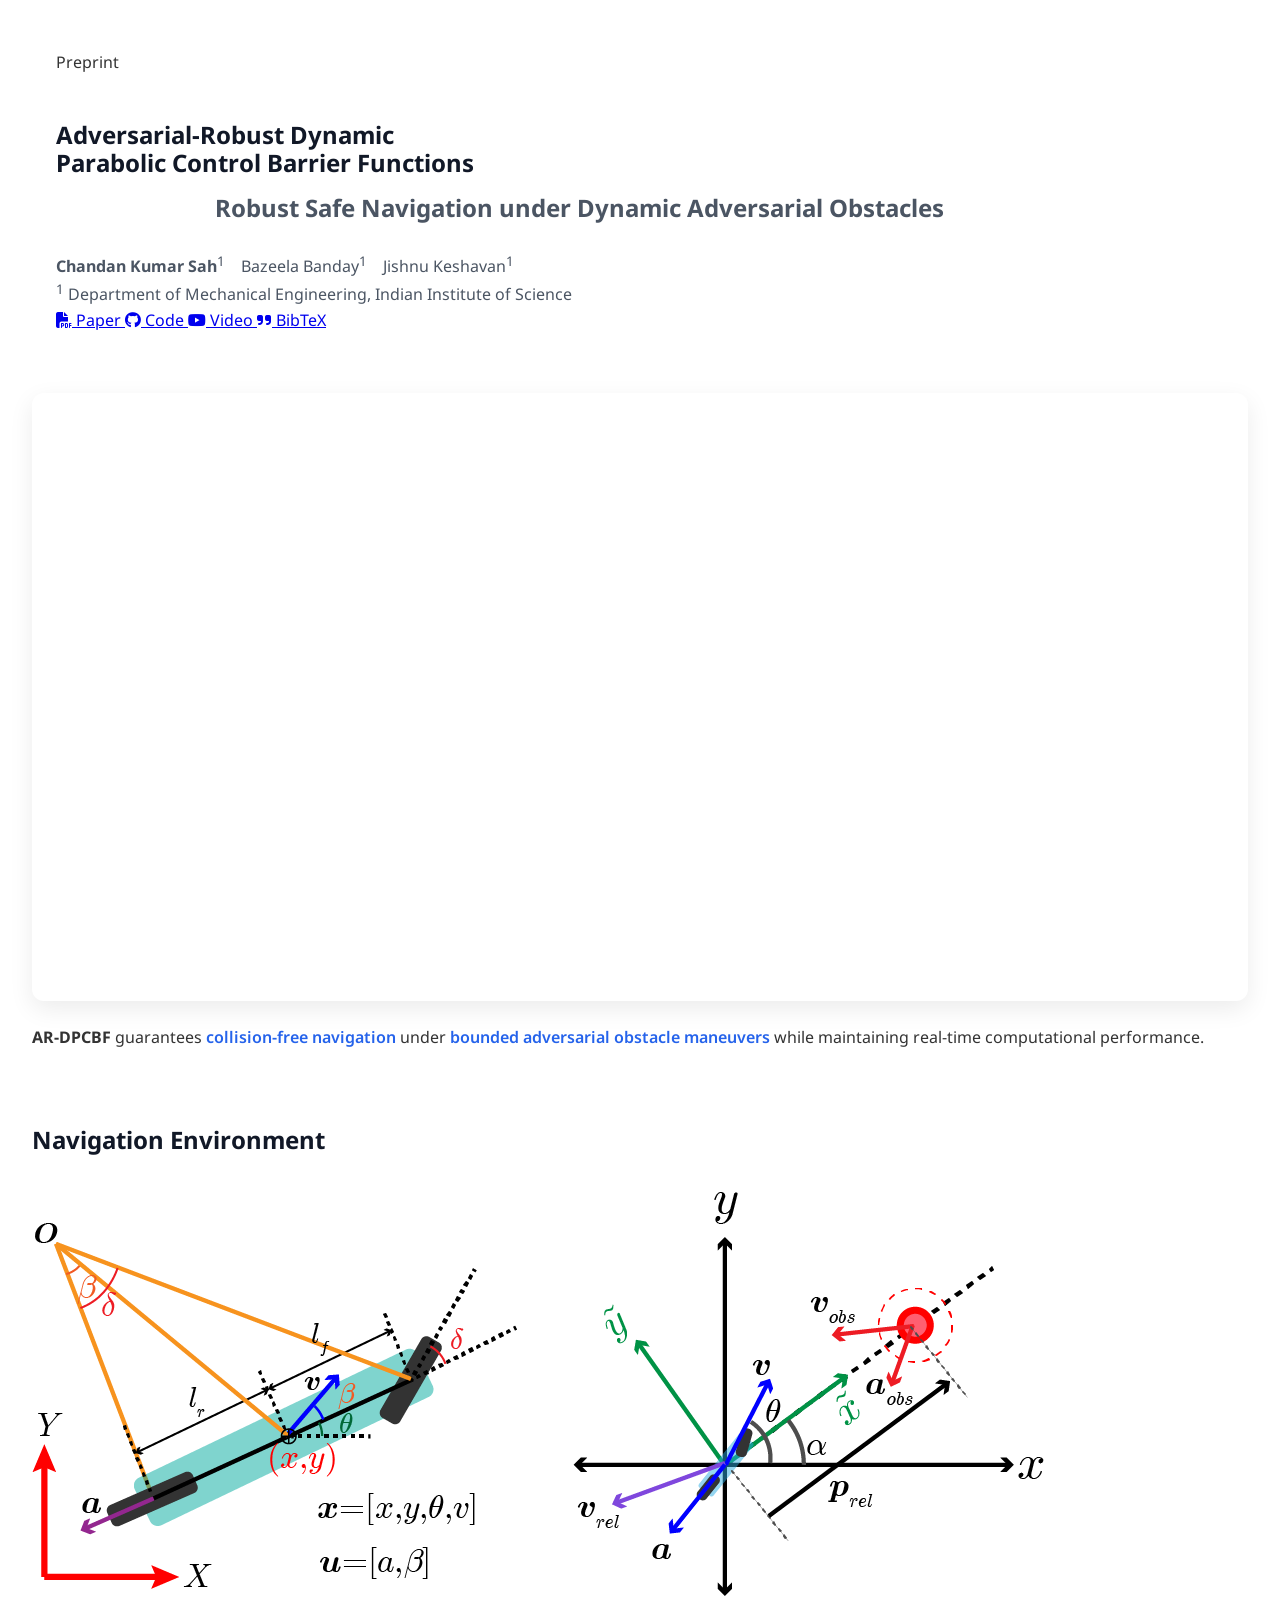
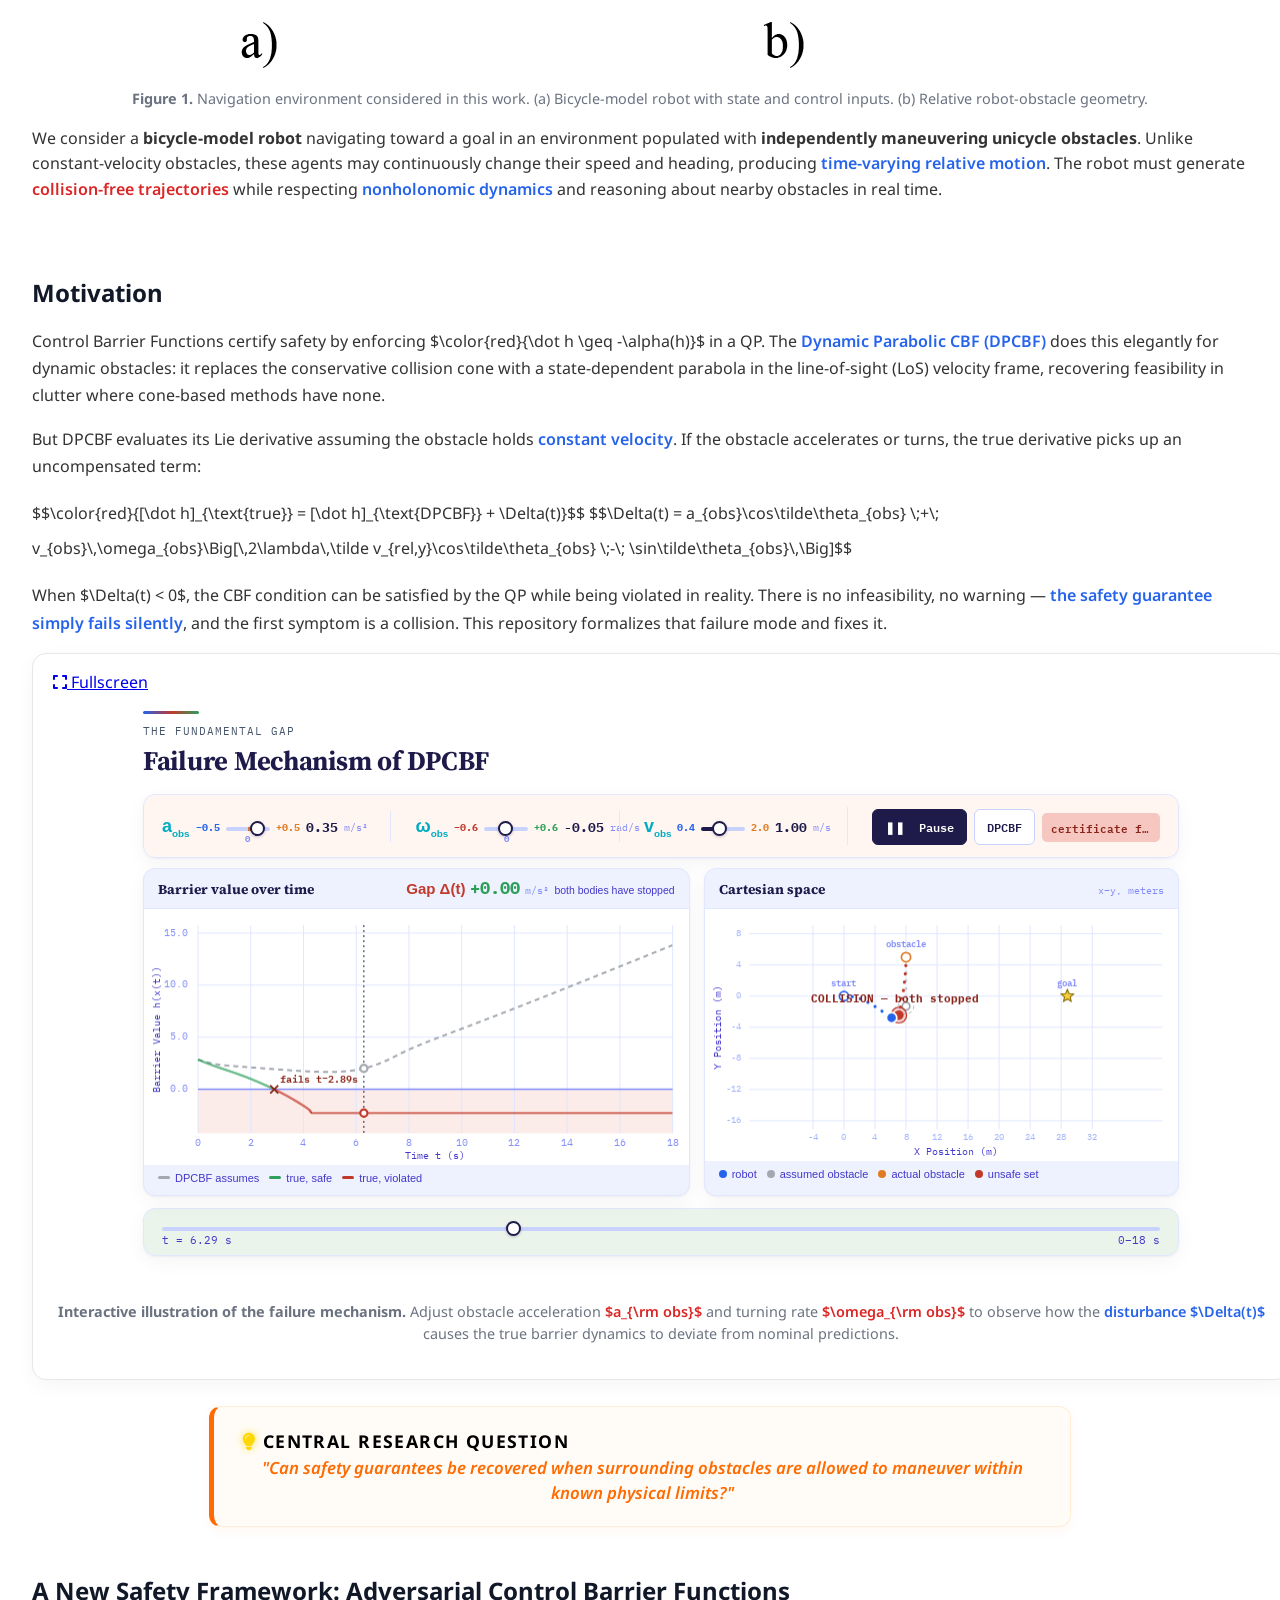
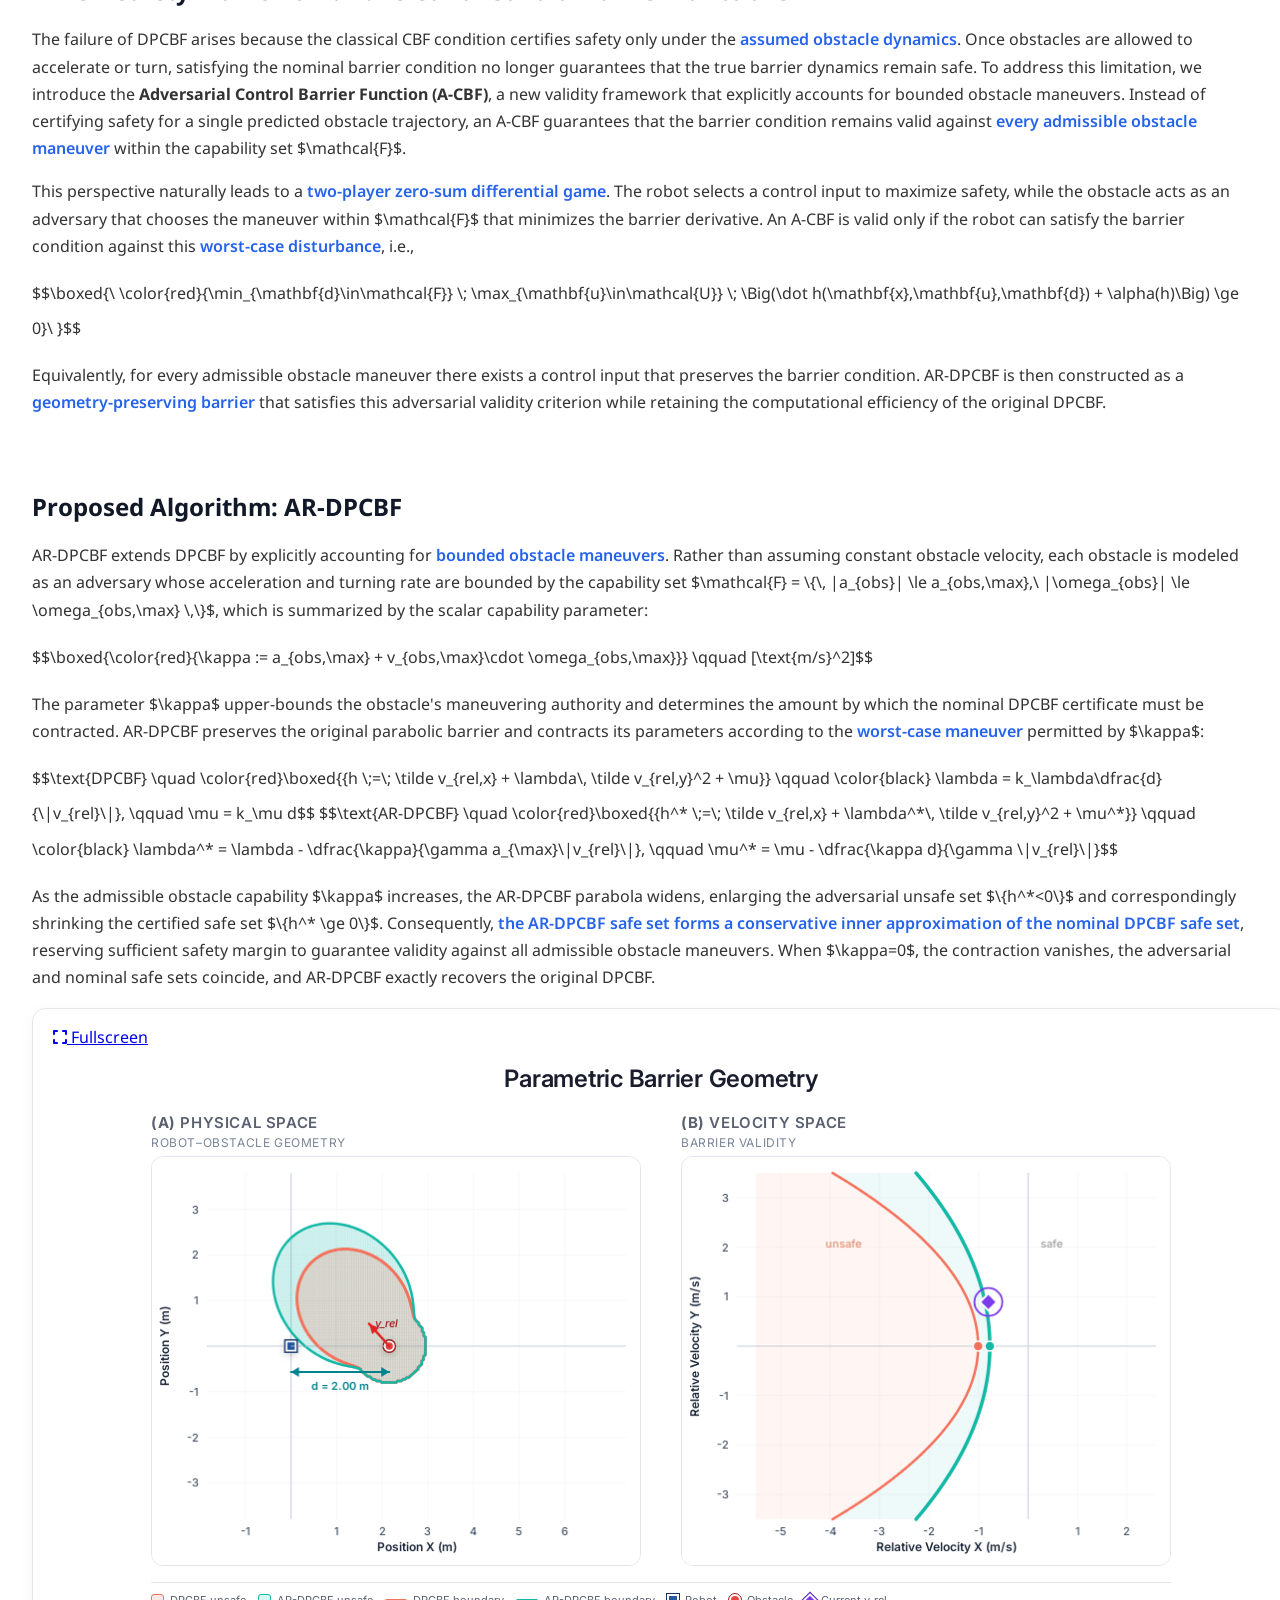
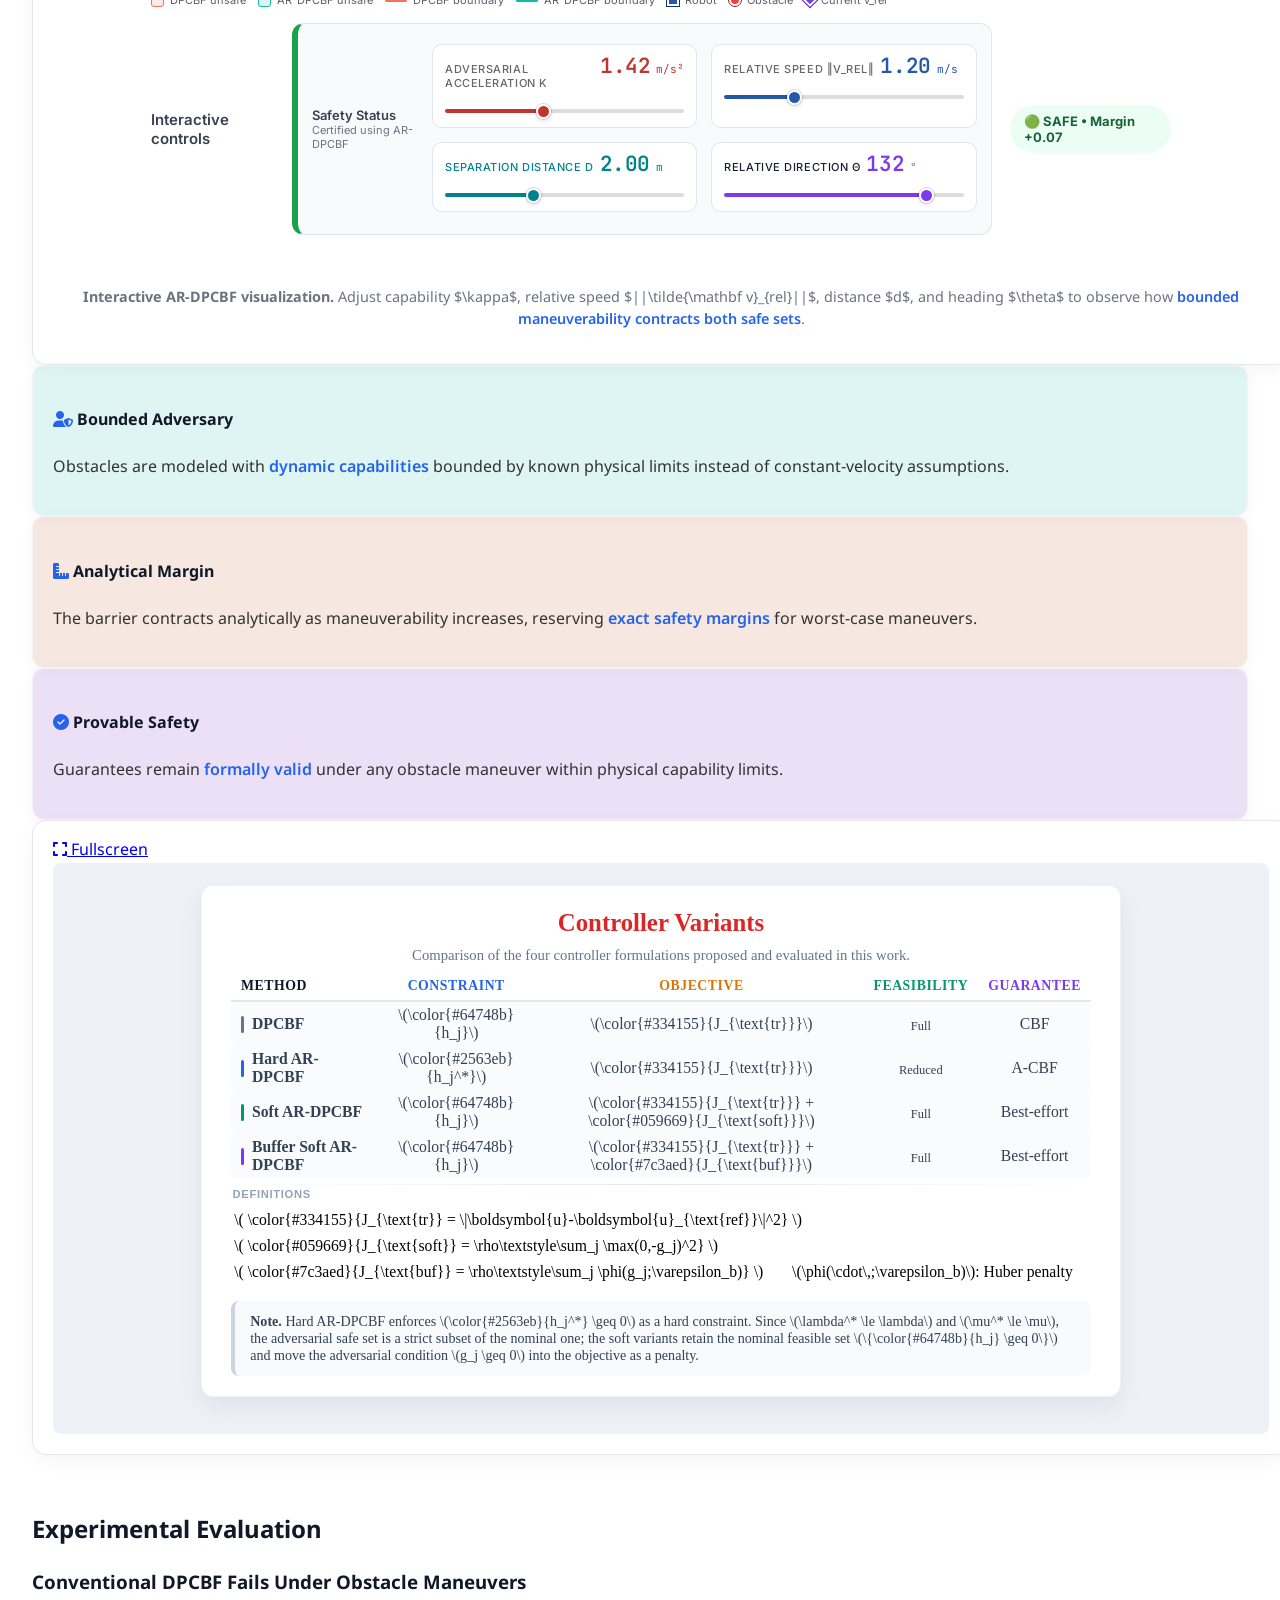
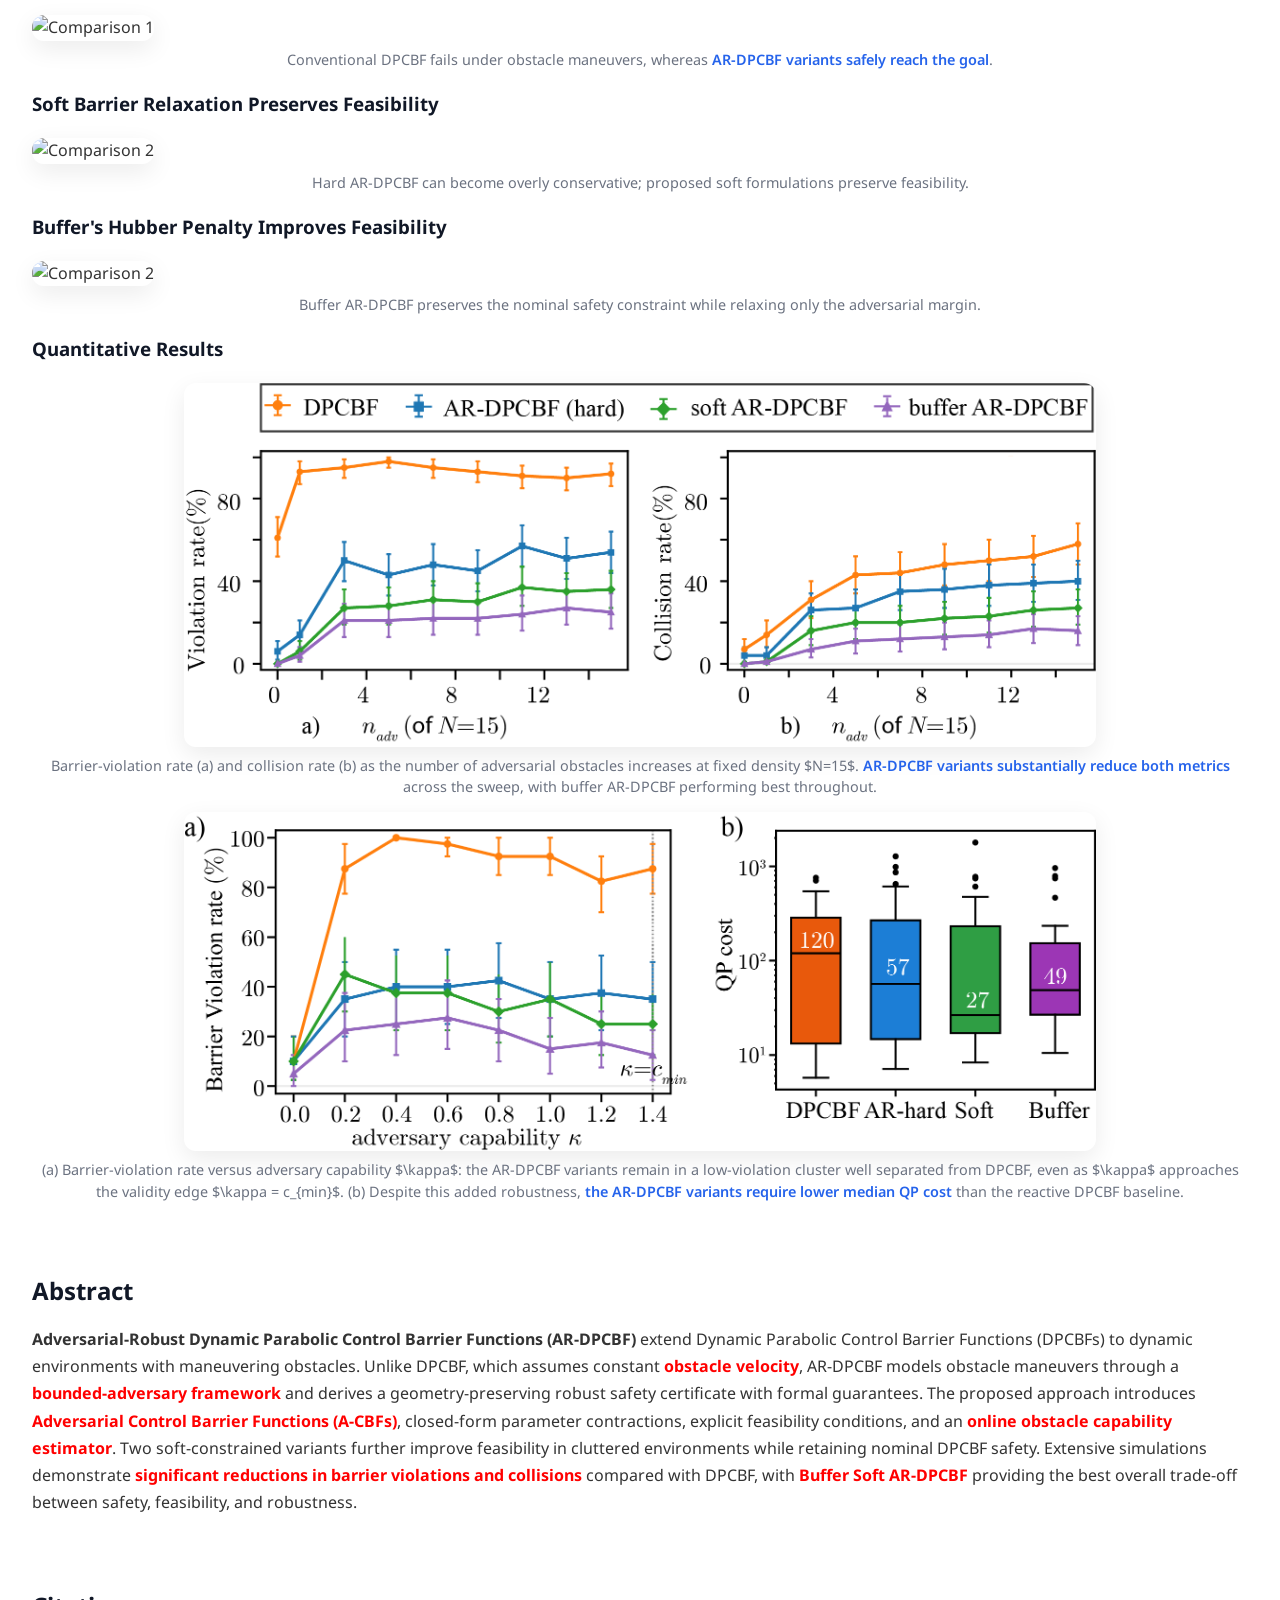
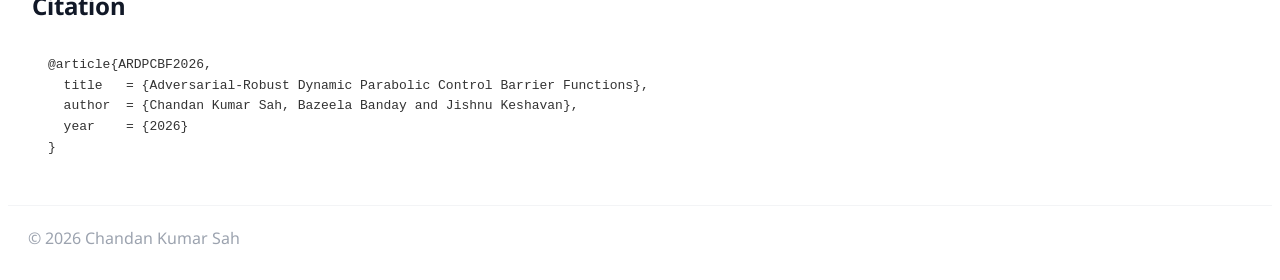
==== commit 3d7d5ae6: "Update index.html" ====
--- a/index.html
+++ b/index.html
@@ -18,10 +18,10 @@
     <meta charset="UTF-8">
     <meta name="viewport" content="width=device-width, initial-scale=1">
 
-    <title>Adversarial-Robust Dynamic Parabolic Control Barrier Functions</title>
+    <title>Adversarially Robust Geometric Safety Certificates for Nonholonomic Robots Against Maneuvering  Obstacles</title>
 
     <meta name="description"
-          content="Project page for Adversarial-Robust Dynamic Parabolic Control Barrier Functions">
+          content="Project page for Adversarially Robust Geometric Safety Certificates for Nonholonomic Robots Against Maneuvering  Obstacles">
 
     <!-- Fonts -->
     <link href="https://fonts.googleapis.com/css?family=Google+Sans|Noto+Sans|Castoro" rel="stylesheet">
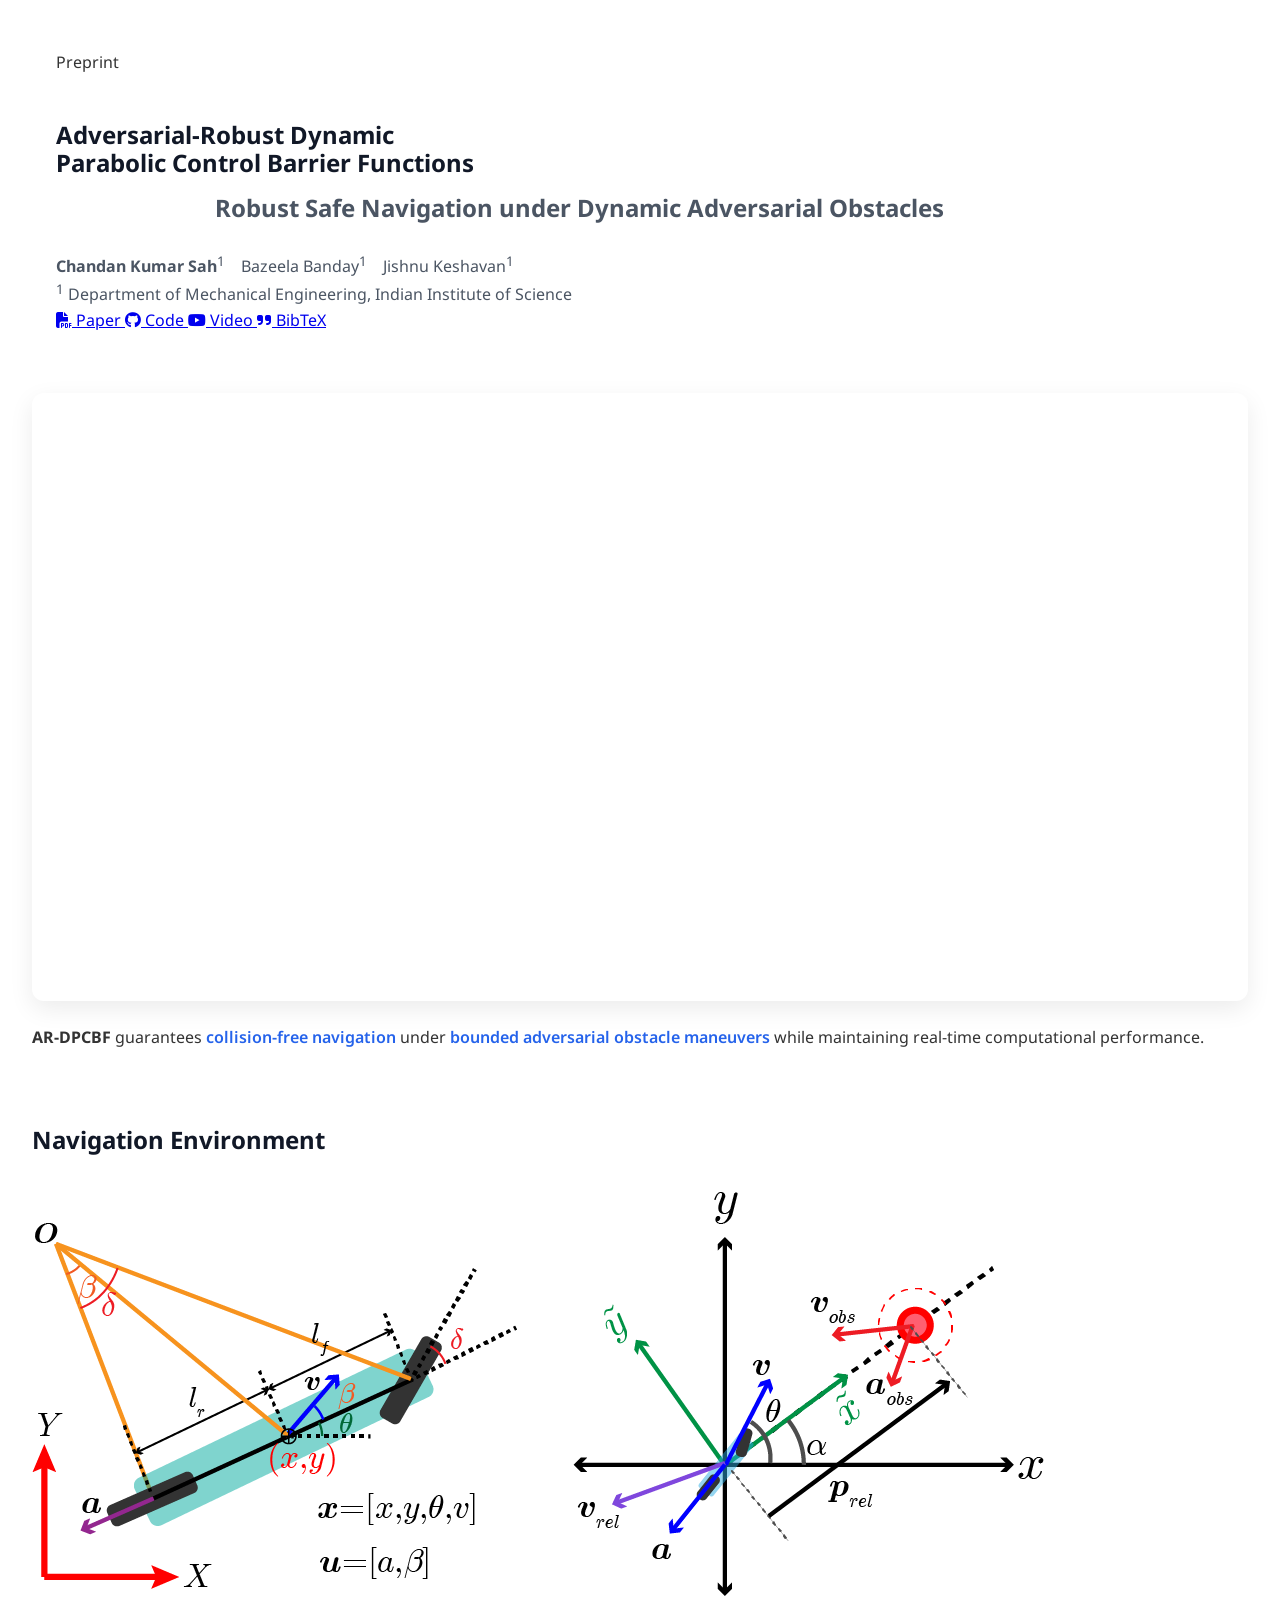
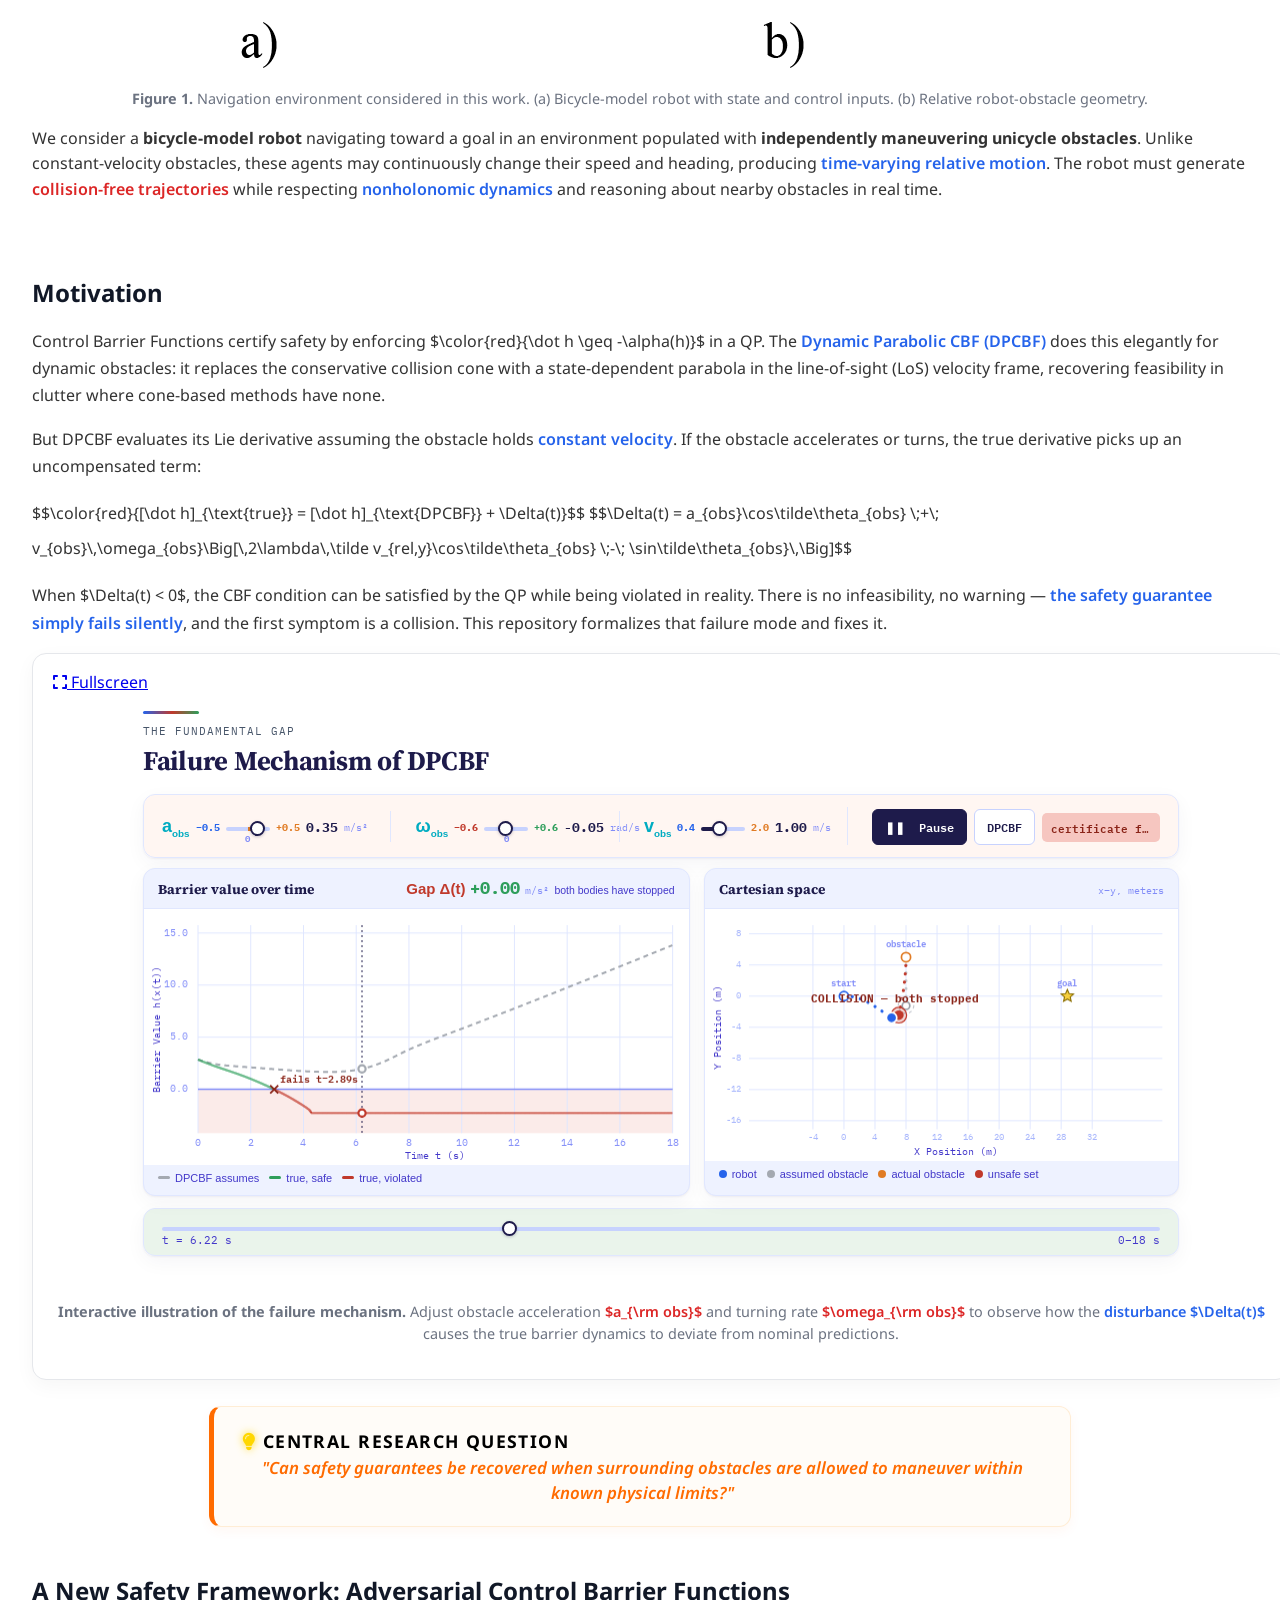
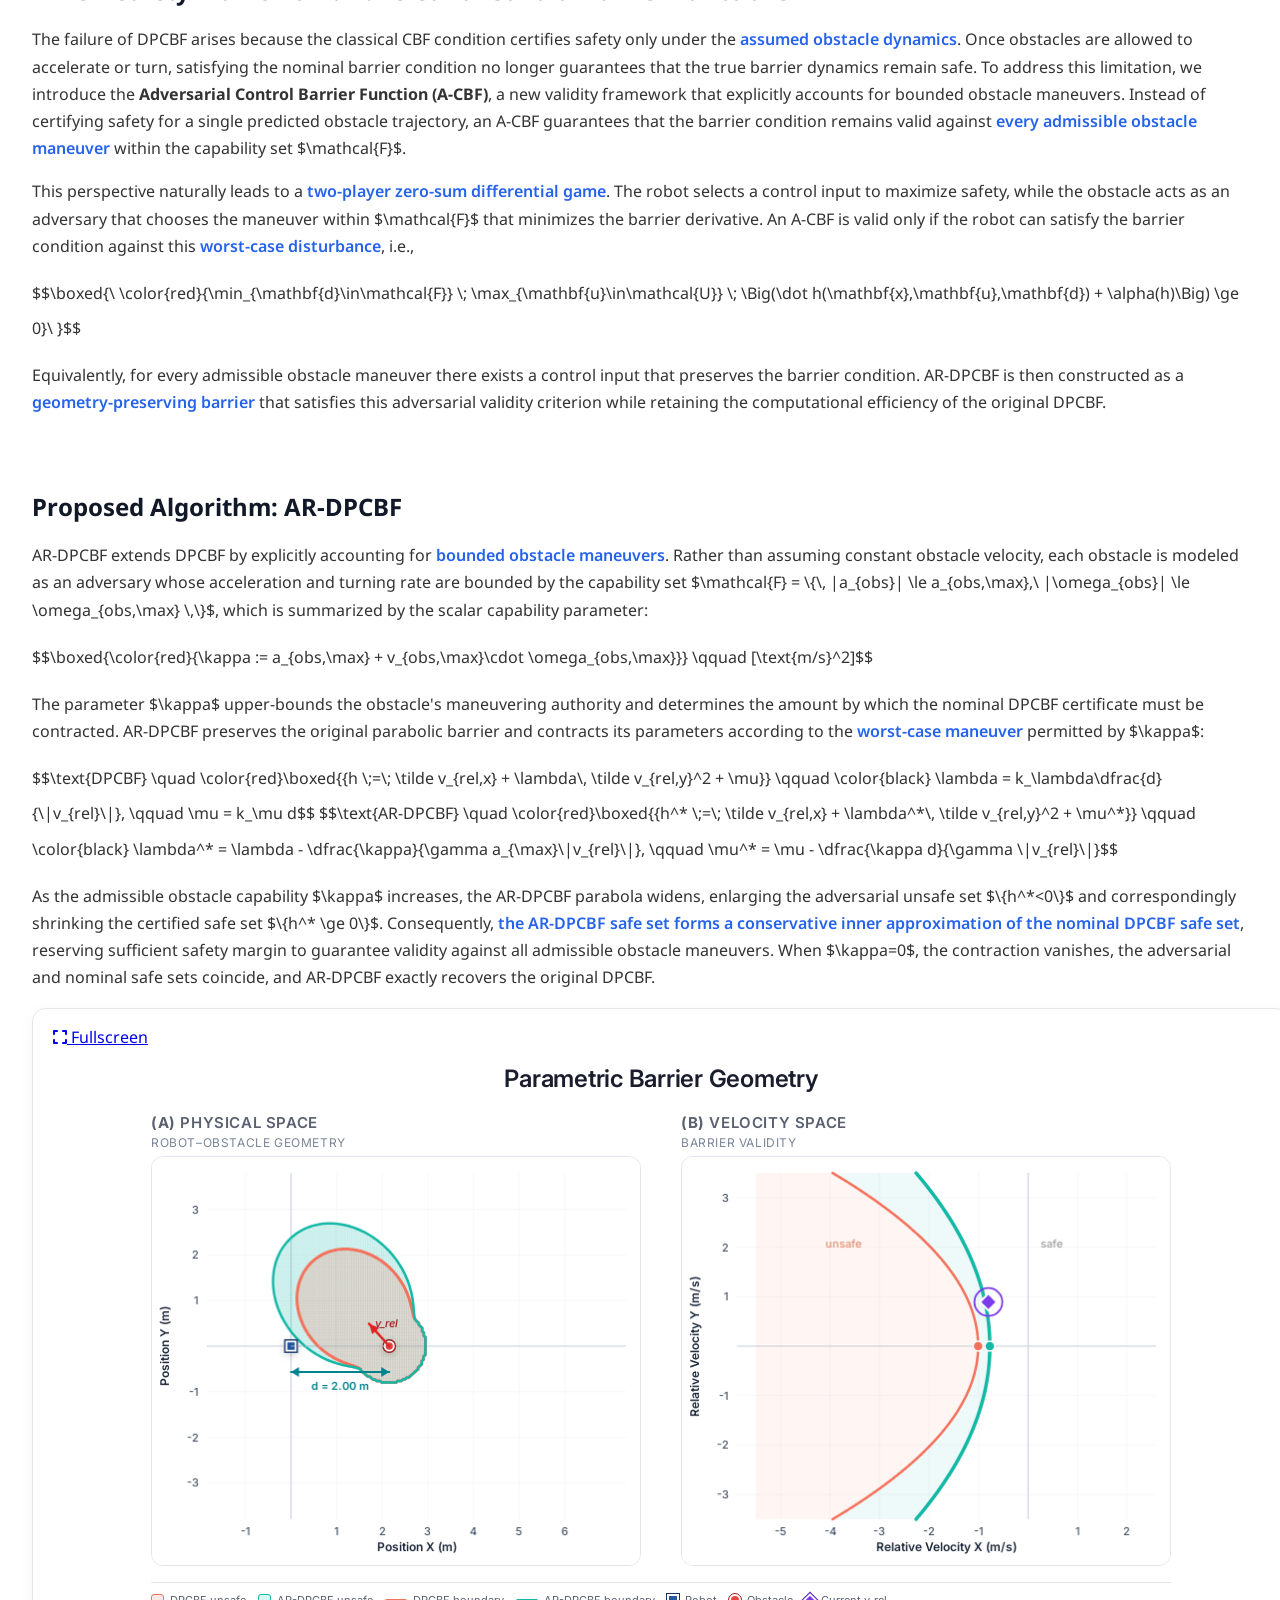
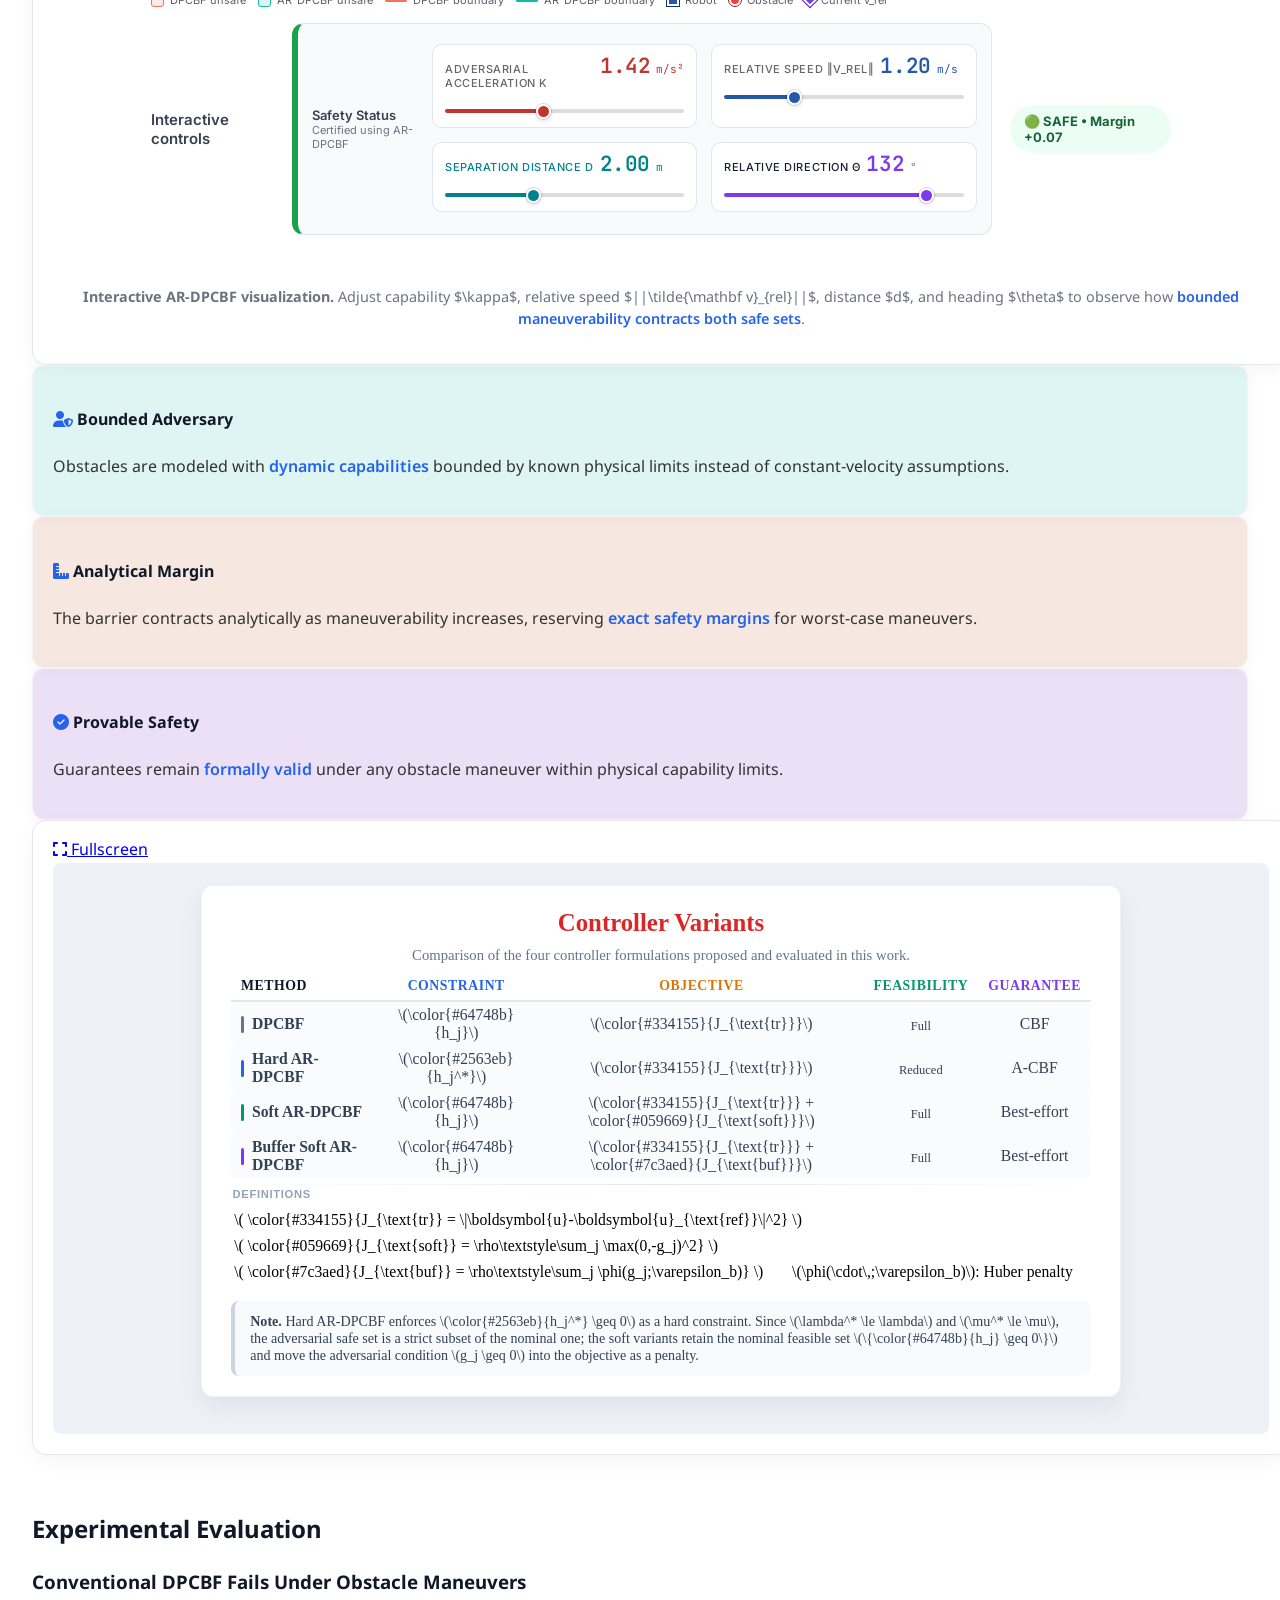
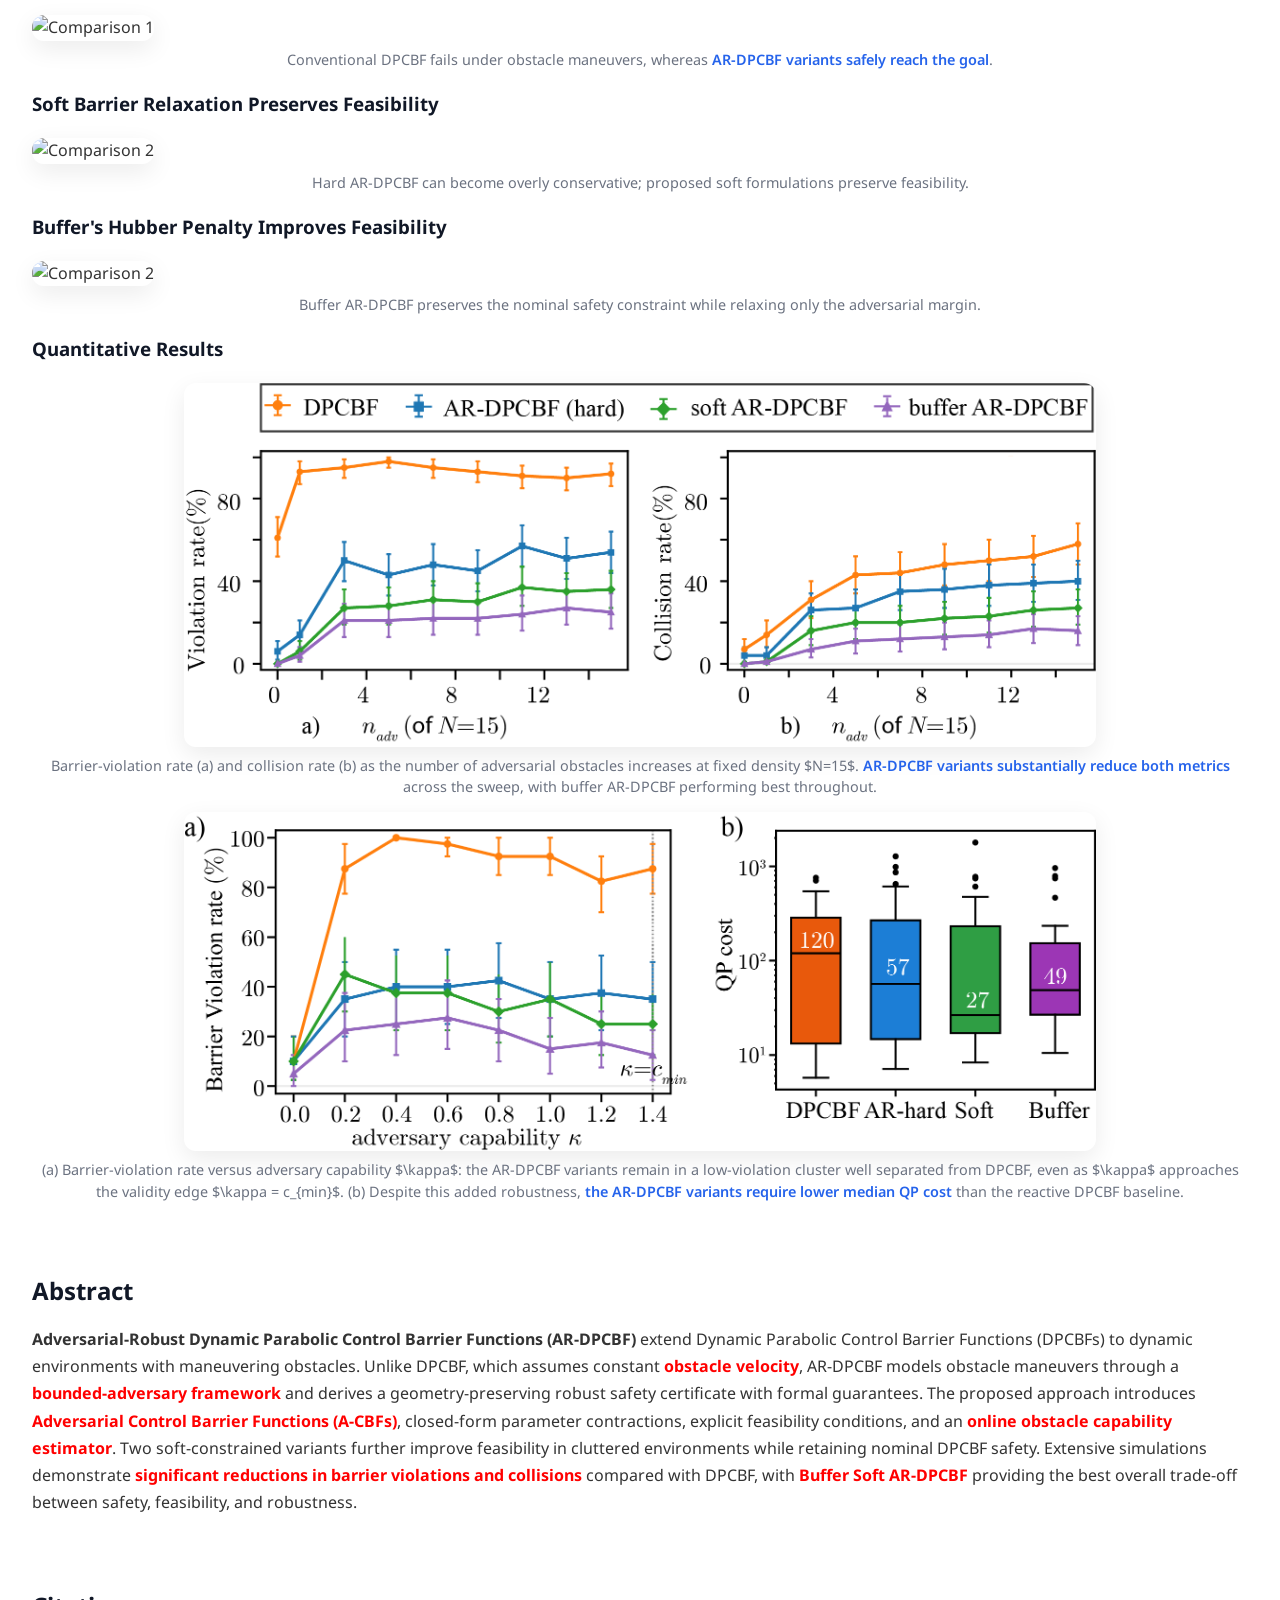
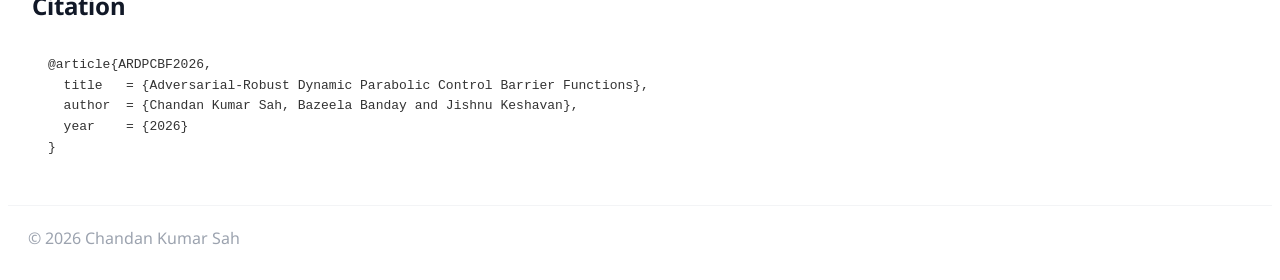
==== commit af753cf9: "Update index.html" ====
--- a/index.html
+++ b/index.html
@@ -76,7 +76,7 @@
 
             <!-- Buttons -->
             <div class="buttons is-centered mt-4">
-                <a href="#" class="button is-dark is-rounded">
+                <a href="https://doi.org/10.48550/arXiv.2609.37126" class="button is-dark is-rounded">
                     <span class="icon"><i class="fas fa-file-pdf"></i></span>
                     <span>Paper</span>
                 </a>
@@ -84,7 +84,7 @@
                     <span class="icon"><i class="fab fa-github"></i></span>
                     <span>Code</span>
                 </a>
-                <a href="#" class="button is-dark is-rounded">
+                <a href="https://youtu.be/muDX_-laW5I" class="button is-dark is-rounded">
                     <span class="icon"><i class="fab fa-youtube"></i></span>
                     <span>Video</span>
                 </a>
